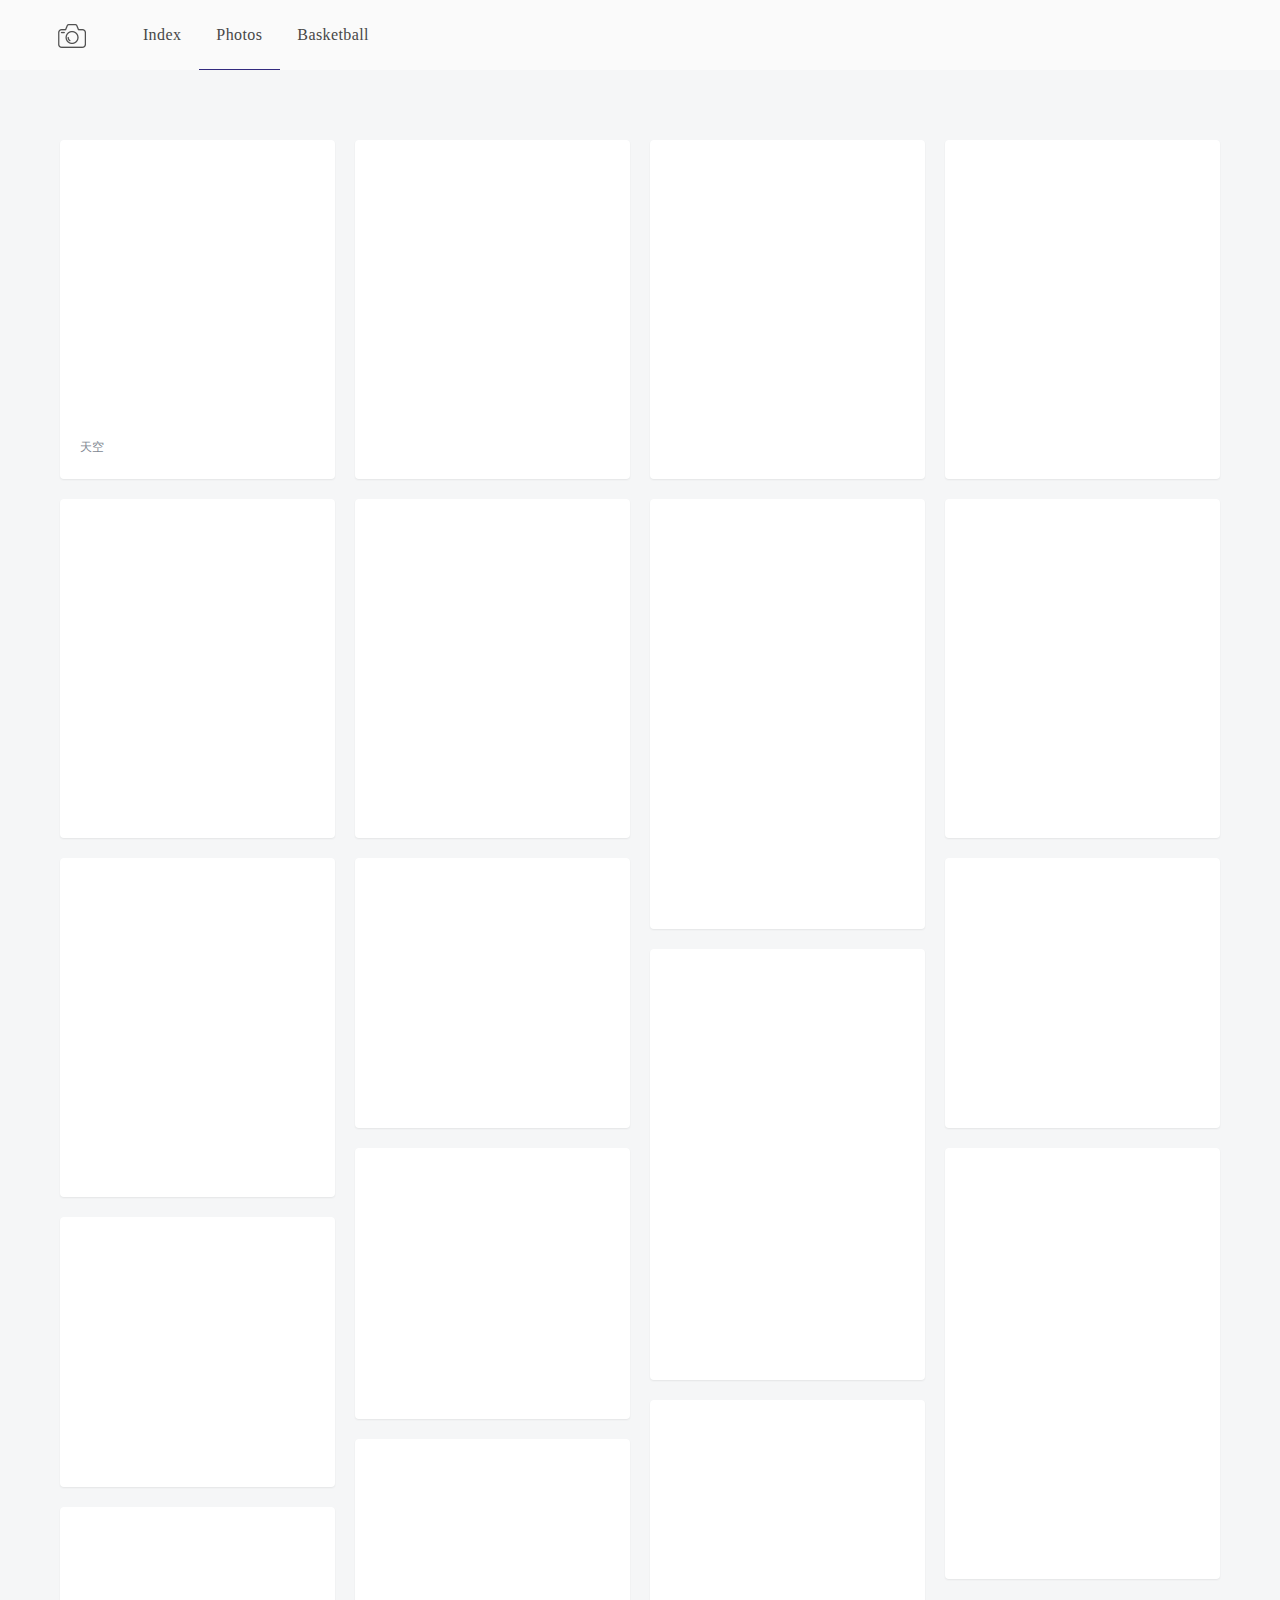
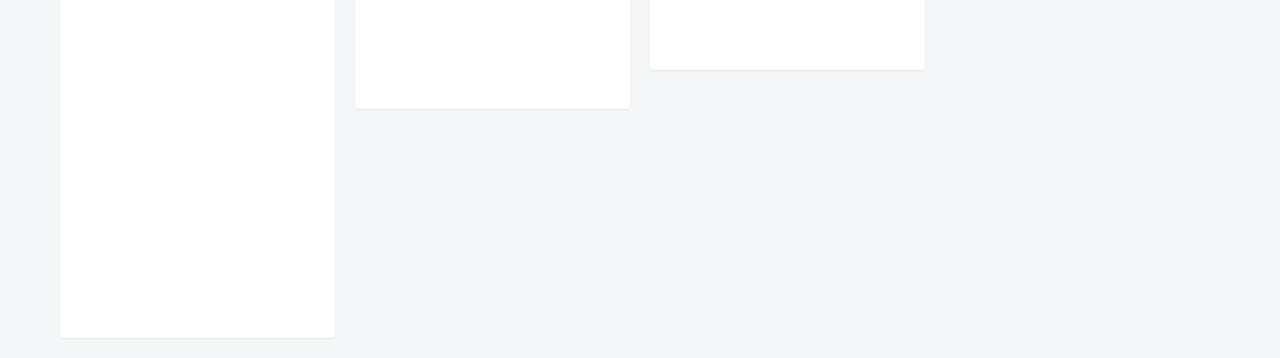
==== page2.html @ 35465ac4 "修改预加载项" ====
<!DOCTYPE html>
<html lang="en">

<head>
    <meta charset="UTF-8">
    <meta name="viewport" content="width=device-width, initial-scale=1.0">
    <meta http-equiv="X-UA-Compatible" content="ie=edge">
    <!-- Bootstrap -->
    <link href="css/bootstrap.min.css" rel="stylesheet">
    <link rel="shortcut icon" type="images/x-icon" href="img/ico/favicon.ico">
    <link rel="stylesheet" href="sass/common.css">
    <title>Photos</title>

    <meta name="viewport" content="width=device-width, initial-scale=1">
    <meta name="keywords" content="free html5, free template, free bootstrap, html5, css3, mobile first, responsive" />

    <!-- Facebook and Twitter integration -->
    <meta property="og:title" content="" />
    <meta property="og:image" content="" />
    <meta property="og:url" content="" />
    <meta property="og:site_name" content="" />
    <meta property="og:description" content="" />
    <meta name="twitter:title" content="" />
    <meta name="twitter:image" content="" />
    <meta name="twitter:url" content="" />
    <meta name="twitter:card" content="" />



    <!-- Animate.css -->
    <link rel="stylesheet" href="css/animate.css">
    <!-- Magnific Popup -->
    <link rel="stylesheet" href="css/magnific-popup.css">
    <!-- Salvattore -->
    <link rel="stylesheet" href="css/salvattore.css">
    <!-- Theme Style -->
    <link rel="stylesheet" href="css/style.css">
    <!-- Modernizr JS -->
    <script src="js/common/modernizr-2.6.2.min.js"></script>
    <!-- FOR IE9 below -->
    <!--[if lt IE 9]>
	<script src="js/respond.min.js"></script>
	<![endif]-->
	<!--页面预加载-->
	<link rel="prerender" href="https://happyleo07.github.io/index.html" />
	<link rel="prerender" href="https://happyleo07.github.io/page2.html" />
	<link rel="prerender" href="https://happyleo07.github.io/page3.html" />
</head>

<body>
    <nav>
        <ul class="nav ">
            <li>
                <a style="margin-right: 20px;">
                    <img src="img/camera.png" alt="" width="32">
                </a>
            </li>
            <li><a href="index.html">Index</a><i></i></li>
            <li class="cur"><a href="#">Photos</a><i></i></li>
            <li><a href="page3.html">Basketball</a><i></i></li>
        </ul>
    </nav>
    <div id="fh5co-main">
        <div class="container">

            <div class="row">
                <div id="fh5co-board" data-columns>
                    <div class="item">
                        <div class="animate-box">
                            <a href="img/camera/1.jpg" class="image-popup fh5co-board-img"><img src="img/camera/small/1.jpg"></a>
                        </div>
                        <div class="fh5co-desc">天空</div>
                    </div>
                    <div class="item">
                        <div class="animate-box">
                            <a href="img/camera/2.jpg" class="image-popup fh5co-board-img"><img src="img/camera/small/2.jpg"></a>
                            <div class="fh5co-desc">life</div>
                        </div>
                    </div>
                    <div class="item">
                        <div class="animate-box">
                            <a href="img/camera/3.jpg" class="image-popup fh5co-board-img"><img src="img/camera/small/3.jpg"></a>
                            <div class="fh5co-desc">life</div>
                        </div>
                    </div>
                    <div class="item">
                        <div class="animate-box">
                            <a href="img/camera/4.jpg" class="image-popup fh5co-board-img"><img src="img/camera/small/4.jpg"></a>
                            <div class="fh5co-desc">life</div>
                        </div>
                    </div>
                    <div class="item">
                        <div class="animate-box">
                            <a href="img/camera/5.jpg" class="image-popup fh5co-board-img"><img src="img/camera/small/5.jpg"></a>
                            <div class="fh5co-desc">life</div>
                        </div>
                    </div>
                    <div class="item">
                        <div class="animate-box">
                            <a href="img/camera/6.jpg" class="image-popup fh5co-board-img"><img src="img/camera/small/6.jpg"></a>
                            <div class="fh5co-desc">life</div>
                        </div>
                    </div>
                    <div class="item">
                        <div class="animate-box">
                            <a href="img/camera/7.jpg" class="image-popup fh5co-board-img"><img src="img/camera/small/7.jpg"></a>
                            <div class="fh5co-desc">life</div>
                        </div>
                    </div>
                    <div class="item">
                        <div class="animate-box">
                            <a href="img/camera/8.jpg" class="image-popup fh5co-board-img"><img src="img/camera/small/8.jpg"></a>
                            <div class="fh5co-desc">life</div>
                        </div>
                    </div>
                    <div class="item">
                        <div class="animate-box">
                            <a href="img/camera/9.jpg" class="image-popup fh5co-board-img"><img src="img/camera/small/9.jpg"></a>
                            <div class="fh5co-desc">life</div>
                        </div>
                    </div>
                    <div class="item">
                        <div class="animate-box">
                            <a href="img/camera/10.jpg" class="image-popup fh5co-board-img"><img src="img/camera/small/10.jpg"></a>
                            <div class="fh5co-desc">life</div>
                        </div>
                    </div>
                    <div class="item">
                        <div class="animate-box">
                            <a href="img/camera/11.jpg" class="image-popup fh5co-board-img"><img src="img/camera/small/11.jpg"></a>
                            <div class="fh5co-desc">life</div>
                        </div>
                    </div>
                    <div class="item">
                        <div class="animate-box">
                            <a href="img/camera/12.jpg" class="image-popup fh5co-board-img"><img src="img/camera/small/12.jpg"></a>
                            <div class="fh5co-desc">life</div>
                        </div>
                    </div>
                    <div class="item">
                        <div class="animate-box">
                            <a href="img/camera/13.jpg" class="image-popup fh5co-board-img"><img src="img/camera/small/13.jpg"></a>
                            <div class="fh5co-desc">life</div>
                        </div>
                    </div>
                    <div class="item">
                        <div class="animate-box">
                            <a href="img/camera/14.jpg" class="image-popup fh5co-board-img"><img src="img/camera/small/14.jpg"></a>
                            <div class="fh5co-desc">life</div>
                        </div>
                    </div>
                    <div class="item">
                        <div class="animate-box">
                            <a href="img/camera/15.jpg" class="image-popup fh5co-board-img"><img src="img/camera/small/15.jpg"></a>
                            <div class="fh5co-desc">life</div>
                        </div>
                    </div>
                    <div class="item">
                        <div class="animate-box">
                            <a href="img/camera/16.jpg" class="image-popup fh5co-board-img"><img src="img/camera/small/16.jpg"></a>
                            <div class="fh5co-desc">life</div>
                        </div>
                    </div>
                    <div class="item">
                        <div class="animate-box">
                            <a href="img/camera/17.jpg" class="image-popup fh5co-board-img"><img src="img/camera/small/17.jpg"></a>
                            <div class="fh5co-desc">life</div>
                        </div>
                    </div>
                    <div class="item">
                        <div class="animate-box">
                            <a href="img/camera/18.jpg" class="image-popup fh5co-board-img"><img src="img/camera/small/18.jpg"></a>
                            <div class="fh5co-desc">life</div>
                        </div>
                    </div>
                </div>
            </div>
        </div>
    </div>


    <!-- jQuery -->
    <script src="js/common/jquery-2.0.3.min.js"></script>
    <!-- jQuery Easing -->
    <script src="js/common/jquery.easing.1.3.js"></script>
    <!-- Bootstrap -->
    <script src="js/common/bootstrap.min.js"></script>
    <!-- Waypoints -->
    <script src="js/common/jquery.waypoints.min.js"></script>
    <!-- Magnific Popup -->
    <script src="js/common/jquery.magnific-popup.min.js"></script>
    <!-- Salvattore -->
    <script src="js/common/salvattore.min.js"></script>
    <!-- Main JS -->
    <script src="js/common/main.js"></script>

    <!-- <footer>
        <p>This is why we play!</p>
    </footer> -->
</body>

</html>
---- sass/common.css ----
@charset "UTF-8";
/* CSS Document */
/*公共部分 */
body,
div,
dl,
dt,
dd,
ul,
ol,
li,
pre,
form,
fieldset,
input,
blockquote,
th,
td {
  margin: 0;
  padding: 0;
}

/*   之前我采用*{margin:0; padding:0;},但是相对这里的写法，还是建议这里的写法，因为*代表所有的标签，每次读取这段代码的时候都要解析*号，所耗费的时间更长，虽然这里写的代码多一些，但是加载的速度比*要快。  */
table {
  border-collapse: collapse;
  border-spacing: 0;
}

fieldset,
img {
  border: 0;
}

address,
caption,
cite,
code,
dfn,
em,
strong,
th,
var {
  font-style: normal;
  font-weight: normal;
}

ol,
ul {
  list-style: none;
}

caption,
th {
  text-align: left;
}

abbr,
acronym {
  border: 0;
}

html {
  width: 100%;
}

* {
  padding: 0px;
  margin: 0px;
  font-family: "微软雅黑";
  font-size: 12px;
}

a {
  text-decoration: none;
  color: #000;
}

a:link {
  text-decoration: none;
}

a:hover {
  text-decoration: none;
}

a:focus {
  outline: none;
}

span {
  color: #000;
}

body {
  background-color: #f5f5f5;
  font-family: "微软雅黑";
}

ul,
li {
  list-style-type: none;
  margin: 0;
}

input {
  border: 0;
  margin: 0;
}

input:focus {
  outline: none;
}

div {
  display: block;
}

/*html5*/
article,
aside,
dialog,
footer,
header,
section,
footer,
nav,
figure,
menu {
  display: block;
}

.clear {
  clear: both;
}

/* 导航 */
nav {
  background-color: #fafafa;
}

nav ul {
  margin: 0 3%;
  overflow: hidden;
}

nav ul li {
  float: left;
  height: 70px;
  line-height: 70px;
  position: relative;
  cursor: pointer;
}

.nav > li > a:hover {
  text-decoration: none;
  background-color: transparent !important;
}

.nav > li > a {
  display: block;
  padding: 0 18px;
  color: #474747;
  font-size: 16px;
  letter-spacing: .025em;
  white-space: nowrap;
  height: 70px;
  box-sizing: border-box;
  -webkit-box-sizing: border-box;
  -moz-box-sizing: border-box;
  padding: 0 17.5px !important;
  font-family: "Tahoma";
}
@font-face {
  .nav > li > a {
    font-family: '方正品尚黑';
    src: url(".../方正品尚黑.ttf");
    /* IE9 Compat Modes */
    src: url("../方正品尚黑.ttf") format("truetype");
  }
}
.nav > li > i {
  display: block;
  margin: -1px auto 0;
  width: 0;
  height: 1px;
  background-color: #322a7e;
  transition: all ease-out .2s;
  -ms-transition: all ease-out .2s;
  -moz-transition: all ease-out .2s;
  -webkit-transition: all ease-out .2s;
  -o-transition: all ease-out .2s;
}

.nav > li:hover i,
.nav > li.cur i {
  width: 100%;
}

/* 底部 */
footer {
  width: 100%;
  margin: 10px auto 0 auto;
  text-align: center;
}

footer img {
  display: block;
  margin: 0 auto;
}

/*# sourceMappingURL=common.css.map */
---- css/salvattore.css ----
/*
   Spezific styling for salvattore
   Feel free to edit it as you like
   More info at http://salvattore.com
 */

/* Base styles */
.column { float: left; }

@media screen and (max-width: 480px) {
.column { float: none; position: relative; clear: both; }
}
.size-1of4 { width: 25%; }
.size-1of3 { width: 33.333%; }
.size-1of2 { width: 50%; }
#fh5co-board[data-columns]::before { content: '4 .column.size-1of4'; }

/* Configurate salvattore with media queries */
@media screen and (max-width: 450px) {
#fh5co-board[data-columns]::before { content: '1 .column'; }
}

@media screen and (min-width: 451px) and (max-width: 700px) {
#fh5co-board[data-columns]::before { content: '2 .column.size-1of2'; }
}

@media screen and (min-width: 701px) and (max-width: 850px) {
#fh5co-board[data-columns]::before { content: '3 .column.size-1of3'; }
}

@media screen and (min-width: 851px) {
#fh5co-board[data-columns]::before { content: '4 .column.size-1of4'; }
}
---- css/style.css ----
@charset "UTF-8";
@font-face { font-family: 'icomoon'; src: url("../fonts/icomoon/icomoon.eot?srf3rx"); src: url("../fonts/icomoon/icomoon.eot?srf3rx#iefix") format("embedded-opentype"), url("../fonts/icomoon/icomoon.ttf?srf3rx") format("truetype"), url("../fonts/icomoon/icomoon.woff?srf3rx") format("woff"), url("../fonts/icomoon/icomoon.svg?srf3rx#icomoon") format("svg"); font-weight: normal; font-style: normal; }
/*!
 * Bootstrap v3.3.5 (http://getbootstrap.com)
 * Copyright 2011-2015 Twitter, Inc.
 * Licensed under MIT (https://github.com/twbs/bootstrap/blob/master/LICENSE)
 */
/*! normalize.css v3.0.3 | MIT License | github.com/necolas/normalize.css */
html { font-family: sans-serif; -ms-text-size-adjust: 100%; -webkit-text-size-adjust: 100%; }
body { margin: 0; }
article, aside, details, figcaption, figure, footer, header, hgroup, main, menu, nav, section, summary { display: block; }
audio, canvas, progress, video { display: inline-block; vertical-align: baseline; }
audio:not([controls]) { display: none; height: 0; }
[hidden], template { display: none; }
a { background-color: transparent; }
a:active, a:hover { outline: 0; }
abbr[title] { border-bottom: 1px dotted; }
b, strong { font-weight: bold; }
dfn { font-style: italic; }
h1 { font-size: 2em; margin: 0.67em 0; }
mark { background: #ff0; color: #000; }
small { font-size: 80%; }
sub, sup { font-size: 75%; line-height: 0; position: relative; vertical-align: baseline; }
sup { top: -0.5em; }
sub { bottom: -0.25em; }
img { border: 0; }
svg:not(:root) { overflow: hidden; }
figure { margin: 1em 40px; }
hr { box-sizing: content-box; height: 0; }
pre { overflow: auto; }
code, kbd, pre, samp { font-family: monospace, monospace; font-size: 1em; }
button, input, optgroup, select, textarea { color: inherit; font: inherit; margin: 0; }
button { overflow: visible; }
button, select { text-transform: none; }
button, html input[type="button"], input[type="reset"], input[type="submit"] { -webkit-appearance: button; cursor: pointer; }
button[disabled], html input[disabled] { cursor: default; }
 button::-moz-focus-inner, input::-moz-focus-inner {
 border: 0;
 padding: 0;
}
input { line-height: normal; }
input[type="checkbox"], input[type="radio"] { box-sizing: border-box; padding: 0; }
 input[type="number"]::-webkit-inner-spin-button, input[type="number"]::-webkit-outer-spin-button {
 height: auto;
}
input[type="search"] { -webkit-appearance: textfield; box-sizing: content-box; }
 input[type="search"]::-webkit-search-cancel-button, input[type="search"]::-webkit-search-decoration {
 -webkit-appearance: none;
}
fieldset { border: 1px solid #c0c0c0; margin: 0 2px; padding: 0.35em 0.625em 0.75em; }
legend { border: 0; padding: 0; }
textarea { overflow: auto; }
optgroup { font-weight: bold; }
table { border-collapse: collapse; border-spacing: 0; }
td, th { padding: 0; }
.copyrights { text-indent: -9999px; height: 0; line-height: 0; font-size: 0; overflow: hidden; }

/*! Source: https://github.com/h5bp/html5-boilerplate/blob/master/src/css/main.css */
@media print {
*,  *:before,  *:after { background: transparent !important; color: #000 !important; box-shadow: none !important; text-shadow: none !important; }
a,  a:visited { text-decoration: underline; }
a[href]:after { content: " (" attr(href) ")"; }
abbr[title]:after { content: " (" attr(title) ")"; }
a[href^="#"]:after,  a[href^="javascript:"]:after { content: ""; }
pre,  blockquote { border: 1px solid #999; page-break-inside: avoid; }
thead { display: table-header-group; }
tr,  img { page-break-inside: avoid; }
img { max-width: 100% !important; }
p,  h2,  h3 { orphans: 3; widows: 3; }
h2,  h3 { page-break-after: avoid; }
.navbar { display: none; }
.btn > .caret,  .dropup > .btn > .caret { border-top-color: #000 !important; }
.label { border: 1px solid #000; }
.table { border-collapse: collapse !important; }
.table td,  .table th { background-color: #fff !important; }
.table-bordered th,  .table-bordered td { border: 1px solid #ddd !important; }
}
@font-face { font-family: 'Glyphicons Halflings'; src: url("../fonts/bootstrap/glyphicons-halflings-regular.eot"); src: url("../fonts/bootstrap/glyphicons-halflings-regular.eot?#iefix") format("embedded-opentype"), url("../fonts/bootstrap/glyphicons-halflings-regular.woff2") format("woff2"), url("../fonts/bootstrap/glyphicons-halflings-regular.woff") format("woff"), url("../fonts/bootstrap/glyphicons-halflings-regular.ttf") format("truetype"), url("../fonts/bootstrap/glyphicons-halflings-regular.svg#glyphicons_halflingsregular") format("svg"); }
.glyphicon { position: relative; top: 1px; display: inline-block; font-family: 'Glyphicons Halflings'; font-style: normal; font-weight: normal; line-height: 1; -webkit-font-smoothing: antialiased; -moz-osx-font-smoothing: grayscale; }
.glyphicon-asterisk:before { content: "\2a"; }
.glyphicon-plus:before { content: "\2b"; }
.glyphicon-euro:before, .glyphicon-eur:before { content: "\20ac"; }
.glyphicon-minus:before { content: "\2212"; }
.glyphicon-cloud:before { content: "\2601"; }
.glyphicon-envelope:before { content: "\2709"; }
.glyphicon-pencil:before { content: "\270f"; }
.glyphicon-glass:before { content: "\e001"; }
.glyphicon-music:before { content: "\e002"; }
.glyphicon-search:before { content: "\e003"; }
.glyphicon-heart:before { content: "\e005"; }
.glyphicon-star:before { content: "\e006"; }
.glyphicon-star-empty:before { content: "\e007"; }
.glyphicon-user:before { content: "\e008"; }
.glyphicon-film:before { content: "\e009"; }
.glyphicon-th-large:before { content: "\e010"; }
.glyphicon-th:before { content: "\e011"; }
.glyphicon-th-list:before { content: "\e012"; }
.glyphicon-ok:before { content: "\e013"; }
.glyphicon-remove:before { content: "\e014"; }
.glyphicon-zoom-in:before { content: "\e015"; }
.glyphicon-zoom-out:before { content: "\e016"; }
.glyphicon-off:before { content: "\e017"; }
.glyphicon-signal:before { content: "\e018"; }
.glyphicon-cog:before { content: "\e019"; }
.glyphicon-trash:before { content: "\e020"; }
.glyphicon-home:before { content: "\e021"; }
.glyphicon-file:before { content: "\e022"; }
.glyphicon-time:before { content: "\e023"; }
.glyphicon-road:before { content: "\e024"; }
.glyphicon-download-alt:before { content: "\e025"; }
.glyphicon-download:before { content: "\e026"; }
.glyphicon-upload:before { content: "\e027"; }
.glyphicon-inbox:before { content: "\e028"; }
.glyphicon-play-circle:before { content: "\e029"; }
.glyphicon-repeat:before { content: "\e030"; }
.glyphicon-refresh:before { content: "\e031"; }
.glyphicon-list-alt:before { content: "\e032"; }
.glyphicon-lock:before { content: "\e033"; }
.glyphicon-flag:before { content: "\e034"; }
.glyphicon-headphones:before { content: "\e035"; }
.glyphicon-volume-off:before { content: "\e036"; }
.glyphicon-volume-down:before { content: "\e037"; }
.glyphicon-volume-up:before { content: "\e038"; }
.glyphicon-qrcode:before { content: "\e039"; }
.glyphicon-barcode:before { content: "\e040"; }
.glyphicon-tag:before { content: "\e041"; }
.glyphicon-tags:before { content: "\e042"; }
.glyphicon-book:before { content: "\e043"; }
.glyphicon-bookmark:before { content: "\e044"; }
.glyphicon-print:before { content: "\e045"; }
.glyphicon-camera:before { content: "\e046"; }
.glyphicon-font:before { content: "\e047"; }
.glyphicon-bold:before { content: "\e048"; }
.glyphicon-italic:before { content: "\e049"; }
.glyphicon-text-height:before { content: "\e050"; }
.glyphicon-text-width:before { content: "\e051"; }
.glyphicon-align-left:before { content: "\e052"; }
.glyphicon-align-center:before { content: "\e053"; }
.glyphicon-align-right:before { content: "\e054"; }
.glyphicon-align-justify:before { content: "\e055"; }
.glyphicon-list:before { content: "\e056"; }
.glyphicon-indent-left:before { content: "\e057"; }
.glyphicon-indent-right:before { content: "\e058"; }
.glyphicon-facetime-video:before { content: "\e059"; }
.glyphicon-picture:before { content: "\e060"; }
.glyphicon-map-marker:before { content: "\e062"; }
.glyphicon-adjust:before { content: "\e063"; }
.glyphicon-tint:before { content: "\e064"; }
.glyphicon-edit:before { content: "\e065"; }
.glyphicon-share:before { content: "\e066"; }
.glyphicon-check:before { content: "\e067"; }
.glyphicon-move:before { content: "\e068"; }
.glyphicon-step-backward:before { content: "\e069"; }
.glyphicon-fast-backward:before { content: "\e070"; }
.glyphicon-backward:before { content: "\e071"; }
.glyphicon-play:before { content: "\e072"; }
.glyphicon-pause:before { content: "\e073"; }
.glyphicon-stop:before { content: "\e074"; }
.glyphicon-forward:before { content: "\e075"; }
.glyphicon-fast-forward:before { content: "\e076"; }
.glyphicon-step-forward:before { content: "\e077"; }
.glyphicon-eject:before { content: "\e078"; }
.glyphicon-chevron-left:before { content: "\e079"; }
.glyphicon-chevron-right:before { content: "\e080"; }
.glyphicon-plus-sign:before { content: "\e081"; }
.glyphicon-minus-sign:before { content: "\e082"; }
.glyphicon-remove-sign:before { content: "\e083"; }
.glyphicon-ok-sign:before { content: "\e084"; }
.glyphicon-question-sign:before { content: "\e085"; }
.glyphicon-info-sign:before { content: "\e086"; }
.glyphicon-screenshot:before { content: "\e087"; }
.glyphicon-remove-circle:before { content: "\e088"; }
.glyphicon-ok-circle:before { content: "\e089"; }
.glyphicon-ban-circle:before { content: "\e090"; }
.glyphicon-arrow-left:before { content: "\e091"; }
.glyphicon-arrow-right:before { content: "\e092"; }
.glyphicon-arrow-up:before { content: "\e093"; }
.glyphicon-arrow-down:before { content: "\e094"; }
.glyphicon-share-alt:before { content: "\e095"; }
.glyphicon-resize-full:before { content: "\e096"; }
.glyphicon-resize-small:before { content: "\e097"; }
.glyphicon-exclamation-sign:before { content: "\e101"; }
.glyphicon-gift:before { content: "\e102"; }
.glyphicon-leaf:before { content: "\e103"; }
.glyphicon-fire:before { content: "\e104"; }
.glyphicon-eye-open:before { content: "\e105"; }
.glyphicon-eye-close:before { content: "\e106"; }
.glyphicon-warning-sign:before { content: "\e107"; }
.glyphicon-plane:before { content: "\e108"; }
.glyphicon-calendar:before { content: "\e109"; }
.glyphicon-random:before { content: "\e110"; }
.glyphicon-comment:before { content: "\e111"; }
.glyphicon-magnet:before { content: "\e112"; }
.glyphicon-chevron-up:before { content: "\e113"; }
.glyphicon-chevron-down:before { content: "\e114"; }
.glyphicon-retweet:before { content: "\e115"; }
.glyphicon-shopping-cart:before { content: "\e116"; }
.glyphicon-folder-close:before { content: "\e117"; }
.glyphicon-folder-open:before { content: "\e118"; }
.glyphicon-resize-vertical:before { content: "\e119"; }
.glyphicon-resize-horizontal:before { content: "\e120"; }
.glyphicon-hdd:before { content: "\e121"; }
.glyphicon-bullhorn:before { content: "\e122"; }
.glyphicon-bell:before { content: "\e123"; }
.glyphicon-certificate:before { content: "\e124"; }
.glyphicon-thumbs-up:before { content: "\e125"; }
.glyphicon-thumbs-down:before { content: "\e126"; }
.glyphicon-hand-right:before { content: "\e127"; }
.glyphicon-hand-left:before { content: "\e128"; }
.glyphicon-hand-up:before { content: "\e129"; }
.glyphicon-hand-down:before { content: "\e130"; }
.glyphicon-circle-arrow-right:before { content: "\e131"; }
.glyphicon-circle-arrow-left:before { content: "\e132"; }
.glyphicon-circle-arrow-up:before { content: "\e133"; }
.glyphicon-circle-arrow-down:before { content: "\e134"; }
.glyphicon-globe:before { content: "\e135"; }
.glyphicon-wrench:before { content: "\e136"; }
.glyphicon-tasks:before { content: "\e137"; }
.glyphicon-filter:before { content: "\e138"; }
.glyphicon-briefcase:before { content: "\e139"; }
.glyphicon-fullscreen:before { content: "\e140"; }
.glyphicon-dashboard:before { content: "\e141"; }
.glyphicon-paperclip:before { content: "\e142"; }
.glyphicon-heart-empty:before { content: "\e143"; }
.glyphicon-link:before { content: "\e144"; }
.glyphicon-phone:before { content: "\e145"; }
.glyphicon-pushpin:before { content: "\e146"; }
.glyphicon-usd:before { content: "\e148"; }
.glyphicon-gbp:before { content: "\e149"; }
.glyphicon-sort:before { content: "\e150"; }
.glyphicon-sort-by-alphabet:before { content: "\e151"; }
.glyphicon-sort-by-alphabet-alt:before { content: "\e152"; }
.glyphicon-sort-by-order:before { content: "\e153"; }
.glyphicon-sort-by-order-alt:before { content: "\e154"; }
.glyphicon-sort-by-attributes:before { content: "\e155"; }
.glyphicon-sort-by-attributes-alt:before { content: "\e156"; }
.glyphicon-unchecked:before { content: "\e157"; }
.glyphicon-expand:before { content: "\e158"; }
.glyphicon-collapse-down:before { content: "\e159"; }
.glyphicon-collapse-up:before { content: "\e160"; }
.glyphicon-log-in:before { content: "\e161"; }
.glyphicon-flash:before { content: "\e162"; }
.glyphicon-log-out:before { content: "\e163"; }
.glyphicon-new-window:before { content: "\e164"; }
.glyphicon-record:before { content: "\e165"; }
.glyphicon-save:before { content: "\e166"; }
.glyphicon-open:before { content: "\e167"; }
.glyphicon-saved:before { content: "\e168"; }
.glyphicon-import:before { content: "\e169"; }
.glyphicon-export:before { content: "\e170"; }
.glyphicon-send:before { content: "\e171"; }
.glyphicon-floppy-disk:before { content: "\e172"; }
.glyphicon-floppy-saved:before { content: "\e173"; }
.glyphicon-floppy-remove:before { content: "\e174"; }
.glyphicon-floppy-save:before { content: "\e175"; }
.glyphicon-floppy-open:before { content: "\e176"; }
.glyphicon-credit-card:before { content: "\e177"; }
.glyphicon-transfer:before { content: "\e178"; }
.glyphicon-cutlery:before { content: "\e179"; }
.glyphicon-header:before { content: "\e180"; }
.glyphicon-compressed:before { content: "\e181"; }
.glyphicon-earphone:before { content: "\e182"; }
.glyphicon-phone-alt:before { content: "\e183"; }
.glyphicon-tower:before { content: "\e184"; }
.glyphicon-stats:before { content: "\e185"; }
.glyphicon-sd-video:before { content: "\e186"; }
.glyphicon-hd-video:before { content: "\e187"; }
.glyphicon-subtitles:before { content: "\e188"; }
.glyphicon-sound-stereo:before { content: "\e189"; }
.glyphicon-sound-dolby:before { content: "\e190"; }
.glyphicon-sound-5-1:before { content: "\e191"; }
.glyphicon-sound-6-1:before { content: "\e192"; }
.glyphicon-sound-7-1:before { content: "\e193"; }
.glyphicon-copyright-mark:before { content: "\e194"; }
.glyphicon-registration-mark:before { content: "\e195"; }
.glyphicon-cloud-download:before { content: "\e197"; }
.glyphicon-cloud-upload:before { content: "\e198"; }
.glyphicon-tree-conifer:before { content: "\e199"; }
.glyphicon-tree-deciduous:before { content: "\e200"; }
.glyphicon-cd:before { content: "\e201"; }
.glyphicon-save-file:before { content: "\e202"; }
.glyphicon-open-file:before { content: "\e203"; }
.glyphicon-level-up:before { content: "\e204"; }
.glyphicon-copy:before { content: "\e205"; }
.glyphicon-paste:before { content: "\e206"; }
.glyphicon-alert:before { content: "\e209"; }
.glyphicon-equalizer:before { content: "\e210"; }
.glyphicon-king:before { content: "\e211"; }
.glyphicon-queen:before { content: "\e212"; }
.glyphicon-pawn:before { content: "\e213"; }
.glyphicon-bishop:before { content: "\e214"; }
.glyphicon-knight:before { content: "\e215"; }
.glyphicon-baby-formula:before { content: "\e216"; }
.glyphicon-tent:before { content: "\26fa"; }
.glyphicon-blackboard:before { content: "\e218"; }
.glyphicon-bed:before { content: "\e219"; }
.glyphicon-apple:before { content: "\f8ff"; }
.glyphicon-erase:before { content: "\e221"; }
.glyphicon-hourglass:before { content: "\231b"; }
.glyphicon-lamp:before { content: "\e223"; }
.glyphicon-duplicate:before { content: "\e224"; }
.glyphicon-piggy-bank:before { content: "\e225"; }
.glyphicon-scissors:before { content: "\e226"; }
.glyphicon-bitcoin:before { content: "\e227"; }
.glyphicon-btc:before { content: "\e227"; }
.glyphicon-xbt:before { content: "\e227"; }
.glyphicon-yen:before { content: "\00a5"; }
.glyphicon-jpy:before { content: "\00a5"; }
.glyphicon-ruble:before { content: "\20bd"; }
.glyphicon-rub:before { content: "\20bd"; }
.glyphicon-scale:before { content: "\e230"; }
.glyphicon-ice-lolly:before { content: "\e231"; }
.glyphicon-ice-lolly-tasted:before { content: "\e232"; }
.glyphicon-education:before { content: "\e233"; }
.glyphicon-option-horizontal:before { content: "\e234"; }
.glyphicon-option-vertical:before { content: "\e235"; }
.glyphicon-menu-hamburger:before { content: "\e236"; }
.glyphicon-modal-window:before { content: "\e237"; }
.glyphicon-oil:before { content: "\e238"; }
.glyphicon-grain:before { content: "\e239"; }
.glyphicon-sunglasses:before { content: "\e240"; }
.glyphicon-text-size:before { content: "\e241"; }
.glyphicon-text-color:before { content: "\e242"; }
.glyphicon-text-background:before { content: "\e243"; }
.glyphicon-object-align-top:before { content: "\e244"; }
.glyphicon-object-align-bottom:before { content: "\e245"; }
.glyphicon-object-align-horizontal:before { content: "\e246"; }
.glyphicon-object-align-left:before { content: "\e247"; }
.glyphicon-object-align-vertical:before { content: "\e248"; }
.glyphicon-object-align-right:before { content: "\e249"; }
.glyphicon-triangle-right:before { content: "\e250"; }
.glyphicon-triangle-left:before { content: "\e251"; }
.glyphicon-triangle-bottom:before { content: "\e252"; }
.glyphicon-triangle-top:before { content: "\e253"; }
.glyphicon-console:before { content: "\e254"; }
.glyphicon-superscript:before { content: "\e255"; }
.glyphicon-subscript:before { content: "\e256"; }
.glyphicon-menu-left:before { content: "\e257"; }
.glyphicon-menu-right:before { content: "\e258"; }
.glyphicon-menu-down:before { content: "\e259"; }
.glyphicon-menu-up:before { content: "\e260"; }
* { -webkit-box-sizing: border-box; -moz-box-sizing: border-box; box-sizing: border-box; }
*:before, *:after { -webkit-box-sizing: border-box; -moz-box-sizing: border-box; box-sizing: border-box; }
html { font-size: 10px; -webkit-tap-highlight-color: transparent; }
body { font-family: "Helvetica Neue", Helvetica, Arial, sans-serif; font-size: 14px; line-height: 1.42857; color: #333333; background-color: #fff; }
input, button, select, textarea { font-family: inherit; font-size: inherit; line-height: inherit; }
a { color: #EF5353; text-decoration: none; }
a:hover, a:focus { color: #e11515; text-decoration: underline; }
a:focus { outline: thin dotted; outline: 5px auto -webkit-focus-ring-color; outline-offset: -2px; }
figure { margin: 0; }
img { vertical-align: middle; }
.img-responsive { display: block; max-width: 100%; height: auto; }
.img-rounded { border-radius: 6px; }
.img-thumbnail { padding: 4px; line-height: 1.42857; background-color: #fff; border: 1px solid #ddd; border-radius: 4px; -webkit-transition: all 0.2s ease-in-out; -o-transition: all 0.2s ease-in-out; transition: all 0.2s ease-in-out; display: inline-block; max-width: 100%; height: auto; }
.img-circle { border-radius: 50%; }
hr { margin-top: 20px; margin-bottom: 20px; border: 0; border-top: 1px solid #eeeeee; }
.sr-only { position: absolute; width: 1px; height: 1px; margin: -1px; padding: 0; overflow: hidden; clip: rect(0, 0, 0, 0); border: 0; }
.sr-only-focusable:active, .sr-only-focusable:focus { position: static; width: auto; height: auto; margin: 0; overflow: visible; clip: auto; }
[role="button"] { cursor: pointer; }
h1, h2, h3, h4, h5, h6, .h1, .h2, .h3, .h4, .h5, .h6 { font-family: inherit; font-weight: 500; line-height: 1.1; color: inherit; }
h1 small, h1 .small, h2 small, h2 .small, h3 small, h3 .small, h4 small, h4 .small, h5 small, h5 .small, h6 small, h6 .small, .h1 small, .h1 .small, .h2 small, .h2 .small, .h3 small, .h3 .small, .h4 small, .h4 .small, .h5 small, .h5 .small, .h6 small, .h6 .small { font-weight: normal; line-height: 1; color: #777777; }
h1, .h1, h2, .h2, h3, .h3 { margin-top: 20px; margin-bottom: 10px; }
h1 small, h1 .small, .h1 small, .h1 .small, h2 small, h2 .small, .h2 small, .h2 .small, h3 small, h3 .small, .h3 small, .h3 .small { font-size: 65%; }
h4, .h4, h5, .h5, h6, .h6 { margin-top: 10px; margin-bottom: 10px; }
h4 small, h4 .small, .h4 small, .h4 .small, h5 small, h5 .small, .h5 small, .h5 .small, h6 small, h6 .small, .h6 small, .h6 .small { font-size: 75%; }
h1, .h1 { font-size: 36px; }
h2, .h2 { font-size: 30px; }
h3, .h3 { font-size: 24px; }
h4, .h4 { font-size: 18px; }
h5, .h5 { font-size: 14px; }
h6, .h6 { font-size: 12px; }
p { margin: 0 0 10px; }
.lead { margin-bottom: 20px; font-size: 16px; font-weight: 300; line-height: 1.4; }

@media (min-width: 768px) {
.lead { font-size: 21px; }
}
small, .small { font-size: 85%; }
mark, .mark { background-color: #fcf8e3; padding: .2em; }
.text-left { text-align: left; }
.text-right { text-align: right; }
.text-center { text-align: center; }
.text-justify { text-align: justify; }
.text-nowrap { white-space: nowrap; }
.text-lowercase { text-transform: lowercase; }
.text-uppercase, .initialism { text-transform: uppercase; }
.text-capitalize { text-transform: capitalize; }
.text-muted { color: #777777; }
.text-primary { color: #EF5353; }
a.text-primary:hover, a.text-primary:focus { color: #eb2424; }
.text-success { color: #3c763d; }
a.text-success:hover, a.text-success:focus { color: #2b542c; }
.text-info { color: #31708f; }
a.text-info:hover, a.text-info:focus { color: #245269; }
.text-warning { color: #8a6d3b; }
a.text-warning:hover, a.text-warning:focus { color: #66512c; }
.text-danger { color: #a94442; }
a.text-danger:hover, a.text-danger:focus { color: #843534; }
.bg-primary { color: #fff; }
.bg-primary { background-color: #EF5353; }
a.bg-primary:hover, a.bg-primary:focus { background-color: #eb2424; }
.bg-success { background-color: #dff0d8; }
a.bg-success:hover, a.bg-success:focus { background-color: #c1e2b3; }
.bg-info { background-color: #d9edf7; }
a.bg-info:hover, a.bg-info:focus { background-color: #afd9ee; }
.bg-warning { background-color: #fcf8e3; }
a.bg-warning:hover, a.bg-warning:focus { background-color: #f7ecb5; }
.bg-danger { background-color: #f2dede; }
a.bg-danger:hover, a.bg-danger:focus { background-color: #e4b9b9; }
.page-header { padding-bottom: 9px; margin: 40px 0 20px; border-bottom: 1px solid #eeeeee; }
ul, ol { margin-top: 0; margin-bottom: 10px; }
ul ul, ul ol, ol ul, ol ol { margin-bottom: 0; }
.list-unstyled { padding-left: 0; list-style: none; }
.list-inline { padding-left: 0; list-style: none; margin-left: -5px; }
.list-inline > li { display: inline-block; padding-left: 5px; padding-right: 5px; }
dl { margin-top: 0; margin-bottom: 20px; }
dt, dd { line-height: 1.42857; }
dt { font-weight: bold; }
dd { margin-left: 0; }
.dl-horizontal dd:before, .dl-horizontal dd:after { content: " "; display: table; }
.dl-horizontal dd:after { clear: both; }

@media (min-width: 768px) {
.dl-horizontal dt { float: left; width: 160px; clear: left; text-align: right; overflow: hidden; text-overflow: ellipsis; white-space: nowrap; }
.dl-horizontal dd { margin-left: 180px; }
}
abbr[title], abbr[data-original-title] { cursor: help; border-bottom: 1px dotted #777777; }
.initialism { font-size: 90%; }
blockquote { padding: 10px 20px; margin: 0 0 20px; font-size: 17.5px; border-left: 5px solid #eeeeee; }
blockquote p:last-child, blockquote ul:last-child, blockquote ol:last-child { margin-bottom: 0; }
blockquote footer, blockquote small, blockquote .small { display: block; font-size: 80%; line-height: 1.42857; color: #777777; }
blockquote footer:before, blockquote small:before, blockquote .small:before { content: '\2014 \00A0'; }
.blockquote-reverse, blockquote.pull-right { padding-right: 15px; padding-left: 0; border-right: 5px solid #eeeeee; border-left: 0; text-align: right; }
.blockquote-reverse footer:before, .blockquote-reverse small:before, .blockquote-reverse .small:before, blockquote.pull-right footer:before, blockquote.pull-right small:before, blockquote.pull-right .small:before { content: ''; }
.blockquote-reverse footer:after, .blockquote-reverse small:after, .blockquote-reverse .small:after, blockquote.pull-right footer:after, blockquote.pull-right small:after, blockquote.pull-right .small:after { content: '\00A0 \2014'; }
address { margin-bottom: 20px; font-style: normal; line-height: 1.42857; }
code, kbd, pre, samp { font-family: Menlo, Monaco, Consolas, "Courier New", monospace; }
code { padding: 2px 4px; font-size: 90%; color: #c7254e; background-color: #f9f2f4; border-radius: 4px; }
kbd { padding: 2px 4px; font-size: 90%; color: #fff; background-color: #333; border-radius: 3px; box-shadow: inset 0 -1px 0 rgba(0, 0, 0, 0.25); }
kbd kbd { padding: 0; font-size: 100%; font-weight: bold; box-shadow: none; }
pre { display: block; padding: 9.5px; margin: 0 0 10px; font-size: 13px; line-height: 1.42857; word-break: break-all; word-wrap: break-word; color: #333333; background-color: #f5f5f5; border: 1px solid #ccc; border-radius: 4px; }
pre code { padding: 0; font-size: inherit; color: inherit; white-space: pre-wrap; background-color: transparent; border-radius: 0; }
.pre-scrollable { max-height: 340px; overflow-y: scroll; }
.container { margin-right: auto; margin-left: auto; padding-left: 20px; padding-right: 20px; }
.container:before, .container:after { content: " "; display: table; }
.container:after { clear: both; }

@media (min-width: 768px) {
.container { width: 760px; }
}

@media (min-width: 992px) {
.container { width: 980px; }
}

@media (min-width: 1200px) {
.container { width: 1180px; }
}
.container-fluid { margin-right: auto; margin-left: auto; padding-left: 20px; padding-right: 20px; }
.container-fluid:before, .container-fluid:after { content: " "; display: table; }
.container-fluid:after { clear: both; }
.row { margin-left: -20px; margin-right: -20px; }
.row:before, .row:after { content: " "; display: table; }
.row:after { clear: both; }
.col-xs-1, .col-sm-1, .col-md-1, .col-lg-1, .col-xs-2, .col-sm-2, .col-md-2, .col-lg-2, .col-xs-3, .col-sm-3, .col-md-3, .col-lg-3, .col-xs-4, .col-sm-4, .col-md-4, .col-lg-4, .col-xs-5, .col-sm-5, .col-md-5, .col-lg-5, .col-xs-6, .col-sm-6, .col-md-6, .col-lg-6, .col-xs-7, .col-sm-7, .col-md-7, .col-lg-7, .col-xs-8, .col-sm-8, .col-md-8, .col-lg-8, .col-xs-9, .col-sm-9, .col-md-9, .col-lg-9, .col-xs-10, .col-sm-10, .col-md-10, .col-lg-10, .col-xs-11, .col-sm-11, .col-md-11, .col-lg-11, .col-xs-12, .col-sm-12, .col-md-12, .col-lg-12 { position: relative; min-height: 1px; padding-left: 20px; padding-right: 20px; }
.col-xs-1, .col-xs-2, .col-xs-3, .col-xs-4, .col-xs-5, .col-xs-6, .col-xs-7, .col-xs-8, .col-xs-9, .col-xs-10, .col-xs-11, .col-xs-12 { float: left; }
.col-xs-1 { width: 8.33333%; }
.col-xs-2 { width: 16.66667%; }
.col-xs-3 { width: 25%; }
.col-xs-4 { width: 33.33333%; }
.col-xs-5 { width: 41.66667%; }
.col-xs-6 { width: 50%; }
.col-xs-7 { width: 58.33333%; }
.col-xs-8 { width: 66.66667%; }
.col-xs-9 { width: 75%; }
.col-xs-10 { width: 83.33333%; }
.col-xs-11 { width: 91.66667%; }
.col-xs-12 { width: 100%; }
.col-xs-pull-0 { right: auto; }
.col-xs-pull-1 { right: 8.33333%; }
.col-xs-pull-2 { right: 16.66667%; }
.col-xs-pull-3 { right: 25%; }
.col-xs-pull-4 { right: 33.33333%; }
.col-xs-pull-5 { right: 41.66667%; }
.col-xs-pull-6 { right: 50%; }
.col-xs-pull-7 { right: 58.33333%; }
.col-xs-pull-8 { right: 66.66667%; }
.col-xs-pull-9 { right: 75%; }
.col-xs-pull-10 { right: 83.33333%; }
.col-xs-pull-11 { right: 91.66667%; }
.col-xs-pull-12 { right: 100%; }
.col-xs-push-0 { left: auto; }
.col-xs-push-1 { left: 8.33333%; }
.col-xs-push-2 { left: 16.66667%; }
.col-xs-push-3 { left: 25%; }
.col-xs-push-4 { left: 33.33333%; }
.col-xs-push-5 { left: 41.66667%; }
.col-xs-push-6 { left: 50%; }
.col-xs-push-7 { left: 58.33333%; }
.col-xs-push-8 { left: 66.66667%; }
.col-xs-push-9 { left: 75%; }
.col-xs-push-10 { left: 83.33333%; }
.col-xs-push-11 { left: 91.66667%; }
.col-xs-push-12 { left: 100%; }
.col-xs-offset-0 { margin-left: 0%; }
.col-xs-offset-1 { margin-left: 8.33333%; }
.col-xs-offset-2 { margin-left: 16.66667%; }
.col-xs-offset-3 { margin-left: 25%; }
.col-xs-offset-4 { margin-left: 33.33333%; }
.col-xs-offset-5 { margin-left: 41.66667%; }
.col-xs-offset-6 { margin-left: 50%; }
.col-xs-offset-7 { margin-left: 58.33333%; }
.col-xs-offset-8 { margin-left: 66.66667%; }
.col-xs-offset-9 { margin-left: 75%; }
.col-xs-offset-10 { margin-left: 83.33333%; }
.col-xs-offset-11 { margin-left: 91.66667%; }
.col-xs-offset-12 { margin-left: 100%; }

@media (min-width: 768px) {
.col-sm-1, .col-sm-2, .col-sm-3, .col-sm-4, .col-sm-5, .col-sm-6, .col-sm-7, .col-sm-8, .col-sm-9, .col-sm-10, .col-sm-11, .col-sm-12 { float: left; }
.col-sm-1 { width: 8.33333%; }
.col-sm-2 { width: 16.66667%; }
.col-sm-3 { width: 25%; }
.col-sm-4 { width: 33.33333%; }
.col-sm-5 { width: 41.66667%; }
.col-sm-6 { width: 50%; }
.col-sm-7 { width: 58.33333%; }
.col-sm-8 { width: 66.66667%; }
.col-sm-9 { width: 75%; }
.col-sm-10 { width: 83.33333%; }
.col-sm-11 { width: 91.66667%; }
.col-sm-12 { width: 100%; }
.col-sm-pull-0 { right: auto; }
.col-sm-pull-1 { right: 8.33333%; }
.col-sm-pull-2 { right: 16.66667%; }
.col-sm-pull-3 { right: 25%; }
.col-sm-pull-4 { right: 33.33333%; }
.col-sm-pull-5 { right: 41.66667%; }
.col-sm-pull-6 { right: 50%; }
.col-sm-pull-7 { right: 58.33333%; }
.col-sm-pull-8 { right: 66.66667%; }
.col-sm-pull-9 { right: 75%; }
.col-sm-pull-10 { right: 83.33333%; }
.col-sm-pull-11 { right: 91.66667%; }
.col-sm-pull-12 { right: 100%; }
.col-sm-push-0 { left: auto; }
.col-sm-push-1 { left: 8.33333%; }
.col-sm-push-2 { left: 16.66667%; }
.col-sm-push-3 { left: 25%; }
.col-sm-push-4 { left: 33.33333%; }
.col-sm-push-5 { left: 41.66667%; }
.col-sm-push-6 { left: 50%; }
.col-sm-push-7 { left: 58.33333%; }
.col-sm-push-8 { left: 66.66667%; }
.col-sm-push-9 { left: 75%; }
.col-sm-push-10 { left: 83.33333%; }
.col-sm-push-11 { left: 91.66667%; }
.col-sm-push-12 { left: 100%; }
.col-sm-offset-0 { margin-left: 0%; }
.col-sm-offset-1 { margin-left: 8.33333%; }
.col-sm-offset-2 { margin-left: 16.66667%; }
.col-sm-offset-3 { margin-left: 25%; }
.col-sm-offset-4 { margin-left: 33.33333%; }
.col-sm-offset-5 { margin-left: 41.66667%; }
.col-sm-offset-6 { margin-left: 50%; }
.col-sm-offset-7 { margin-left: 58.33333%; }
.col-sm-offset-8 { margin-left: 66.66667%; }
.col-sm-offset-9 { margin-left: 75%; }
.col-sm-offset-10 { margin-left: 83.33333%; }
.col-sm-offset-11 { margin-left: 91.66667%; }
.col-sm-offset-12 { margin-left: 100%; }
}

@media (min-width: 992px) {
.col-md-1, .col-md-2, .col-md-3, .col-md-4, .col-md-5, .col-md-6, .col-md-7, .col-md-8, .col-md-9, .col-md-10, .col-md-11, .col-md-12 { float: left; }
.col-md-1 { width: 8.33333%; }
.col-md-2 { width: 16.66667%; }
.col-md-3 { width: 25%; }
.col-md-4 { width: 33.33333%; }
.col-md-5 { width: 41.66667%; }
.col-md-6 { width: 50%; }
.col-md-7 { width: 58.33333%; }
.col-md-8 { width: 66.66667%; }
.col-md-9 { width: 75%; }
.col-md-10 { width: 83.33333%; }
.col-md-11 { width: 91.66667%; }
.col-md-12 { width: 100%; }
.col-md-pull-0 { right: auto; }
.col-md-pull-1 { right: 8.33333%; }
.col-md-pull-2 { right: 16.66667%; }
.col-md-pull-3 { right: 25%; }
.col-md-pull-4 { right: 33.33333%; }
.col-md-pull-5 { right: 41.66667%; }
.col-md-pull-6 { right: 50%; }
.col-md-pull-7 { right: 58.33333%; }
.col-md-pull-8 { right: 66.66667%; }
.col-md-pull-9 { right: 75%; }
.col-md-pull-10 { right: 83.33333%; }
.col-md-pull-11 { right: 91.66667%; }
.col-md-pull-12 { right: 100%; }
.col-md-push-0 { left: auto; }
.col-md-push-1 { left: 8.33333%; }
.col-md-push-2 { left: 16.66667%; }
.col-md-push-3 { left: 25%; }
.col-md-push-4 { left: 33.33333%; }
.col-md-push-5 { left: 41.66667%; }
.col-md-push-6 { left: 50%; }
.col-md-push-7 { left: 58.33333%; }
.col-md-push-8 { left: 66.66667%; }
.col-md-push-9 { left: 75%; }
.col-md-push-10 { left: 83.33333%; }
.col-md-push-11 { left: 91.66667%; }
.col-md-push-12 { left: 100%; }
.col-md-offset-0 { margin-left: 0%; }
.col-md-offset-1 { margin-left: 8.33333%; }
.col-md-offset-2 { margin-left: 16.66667%; }
.col-md-offset-3 { margin-left: 25%; }
.col-md-offset-4 { margin-left: 33.33333%; }
.col-md-offset-5 { margin-left: 41.66667%; }
.col-md-offset-6 { margin-left: 50%; }
.col-md-offset-7 { margin-left: 58.33333%; }
.col-md-offset-8 { margin-left: 66.66667%; }
.col-md-offset-9 { margin-left: 75%; }
.col-md-offset-10 { margin-left: 83.33333%; }
.col-md-offset-11 { margin-left: 91.66667%; }
.col-md-offset-12 { margin-left: 100%; }
}

@media (min-width: 1200px) {
.col-lg-1, .col-lg-2, .col-lg-3, .col-lg-4, .col-lg-5, .col-lg-6, .col-lg-7, .col-lg-8, .col-lg-9, .col-lg-10, .col-lg-11, .col-lg-12 { float: left; }
.col-lg-1 { width: 8.33333%; }
.col-lg-2 { width: 16.66667%; }
.col-lg-3 { width: 25%; }
.col-lg-4 { width: 33.33333%; }
.col-lg-5 { width: 41.66667%; }
.col-lg-6 { width: 50%; }
.col-lg-7 { width: 58.33333%; }
.col-lg-8 { width: 66.66667%; }
.col-lg-9 { width: 75%; }
.col-lg-10 { width: 83.33333%; }
.col-lg-11 { width: 91.66667%; }
.col-lg-12 { width: 100%; }
.col-lg-pull-0 { right: auto; }
.col-lg-pull-1 { right: 8.33333%; }
.col-lg-pull-2 { right: 16.66667%; }
.col-lg-pull-3 { right: 25%; }
.col-lg-pull-4 { right: 33.33333%; }
.col-lg-pull-5 { right: 41.66667%; }
.col-lg-pull-6 { right: 50%; }
.col-lg-pull-7 { right: 58.33333%; }
.col-lg-pull-8 { right: 66.66667%; }
.col-lg-pull-9 { right: 75%; }
.col-lg-pull-10 { right: 83.33333%; }
.col-lg-pull-11 { right: 91.66667%; }
.col-lg-pull-12 { right: 100%; }
.col-lg-push-0 { left: auto; }
.col-lg-push-1 { left: 8.33333%; }
.col-lg-push-2 { left: 16.66667%; }
.col-lg-push-3 { left: 25%; }
.col-lg-push-4 { left: 33.33333%; }
.col-lg-push-5 { left: 41.66667%; }
.col-lg-push-6 { left: 50%; }
.col-lg-push-7 { left: 58.33333%; }
.col-lg-push-8 { left: 66.66667%; }
.col-lg-push-9 { left: 75%; }
.col-lg-push-10 { left: 83.33333%; }
.col-lg-push-11 { left: 91.66667%; }
.col-lg-push-12 { left: 100%; }
.col-lg-offset-0 { margin-left: 0%; }
.col-lg-offset-1 { margin-left: 8.33333%; }
.col-lg-offset-2 { margin-left: 16.66667%; }
.col-lg-offset-3 { margin-left: 25%; }
.col-lg-offset-4 { margin-left: 33.33333%; }
.col-lg-offset-5 { margin-left: 41.66667%; }
.col-lg-offset-6 { margin-left: 50%; }
.col-lg-offset-7 { margin-left: 58.33333%; }
.col-lg-offset-8 { margin-left: 66.66667%; }
.col-lg-offset-9 { margin-left: 75%; }
.col-lg-offset-10 { margin-left: 83.33333%; }
.col-lg-offset-11 { margin-left: 91.66667%; }
.col-lg-offset-12 { margin-left: 100%; }
}
table { background-color: transparent; }
caption { padding-top: 8px; padding-bottom: 8px; color: #777777; text-align: left; }
th { text-align: left; }
.table { width: 100%; max-width: 100%; margin-bottom: 20px; }
.table > thead > tr > th, .table > thead > tr > td, .table > tbody > tr > th, .table > tbody > tr > td, .table > tfoot > tr > th, .table > tfoot > tr > td { padding: 8px; line-height: 1.42857; vertical-align: top; border-top: 1px solid #ddd; }
.table > thead > tr > th { vertical-align: bottom; border-bottom: 2px solid #ddd; }
.table > caption + thead > tr:first-child > th, .table > caption + thead > tr:first-child > td, .table > colgroup + thead > tr:first-child > th, .table > colgroup + thead > tr:first-child > td, .table > thead:first-child > tr:first-child > th, .table > thead:first-child > tr:first-child > td { border-top: 0; }
.table > tbody + tbody { border-top: 2px solid #ddd; }
.table .table { background-color: #fff; }
.table-condensed > thead > tr > th, .table-condensed > thead > tr > td, .table-condensed > tbody > tr > th, .table-condensed > tbody > tr > td, .table-condensed > tfoot > tr > th, .table-condensed > tfoot > tr > td { padding: 5px; }
.table-bordered { border: 1px solid #ddd; }
.table-bordered > thead > tr > th, .table-bordered > thead > tr > td, .table-bordered > tbody > tr > th, .table-bordered > tbody > tr > td, .table-bordered > tfoot > tr > th, .table-bordered > tfoot > tr > td { border: 1px solid #ddd; }
.table-bordered > thead > tr > th, .table-bordered > thead > tr > td { border-bottom-width: 2px; }
.table-striped > tbody > tr:nth-of-type(odd) { background-color: #f9f9f9; }
.table-hover > tbody > tr:hover { background-color: #f5f5f5; }
table col[class*="col-"] { position: static; float: none; display: table-column; }
table td[class*="col-"], table th[class*="col-"] { position: static; float: none; display: table-cell; }
.table > thead > tr > td.active, .table > thead > tr > th.active, .table > thead > tr.active > td, .table > thead > tr.active > th, .table > tbody > tr > td.active, .table > tbody > tr > th.active, .table > tbody > tr.active > td, .table > tbody > tr.active > th, .table > tfoot > tr > td.active, .table > tfoot > tr > th.active, .table > tfoot > tr.active > td, .table > tfoot > tr.active > th { background-color: #f5f5f5; }
.table-hover > tbody > tr > td.active:hover, .table-hover > tbody > tr > th.active:hover, .table-hover > tbody > tr.active:hover > td, .table-hover > tbody > tr:hover > .active, .table-hover > tbody > tr.active:hover > th { background-color: #e8e8e8; }
.table > thead > tr > td.success, .table > thead > tr > th.success, .table > thead > tr.success > td, .table > thead > tr.success > th, .table > tbody > tr > td.success, .table > tbody > tr > th.success, .table > tbody > tr.success > td, .table > tbody > tr.success > th, .table > tfoot > tr > td.success, .table > tfoot > tr > th.success, .table > tfoot > tr.success > td, .table > tfoot > tr.success > th { background-color: #dff0d8; }
.table-hover > tbody > tr > td.success:hover, .table-hover > tbody > tr > th.success:hover, .table-hover > tbody > tr.success:hover > td, .table-hover > tbody > tr:hover > .success, .table-hover > tbody > tr.success:hover > th { background-color: #d0e9c6; }
.table > thead > tr > td.info, .table > thead > tr > th.info, .table > thead > tr.info > td, .table > thead > tr.info > th, .table > tbody > tr > td.info, .table > tbody > tr > th.info, .table > tbody > tr.info > td, .table > tbody > tr.info > th, .table > tfoot > tr > td.info, .table > tfoot > tr > th.info, .table > tfoot > tr.info > td, .table > tfoot > tr.info > th { background-color: #d9edf7; }
.table-hover > tbody > tr > td.info:hover, .table-hover > tbody > tr > th.info:hover, .table-hover > tbody > tr.info:hover > td, .table-hover > tbody > tr:hover > .info, .table-hover > tbody > tr.info:hover > th { background-color: #c4e3f3; }
.table > thead > tr > td.warning, .table > thead > tr > th.warning, .table > thead > tr.warning > td, .table > thead > tr.warning > th, .table > tbody > tr > td.warning, .table > tbody > tr > th.warning, .table > tbody > tr.warning > td, .table > tbody > tr.warning > th, .table > tfoot > tr > td.warning, .table > tfoot > tr > th.warning, .table > tfoot > tr.warning > td, .table > tfoot > tr.warning > th { background-color: #fcf8e3; }
.table-hover > tbody > tr > td.warning:hover, .table-hover > tbody > tr > th.warning:hover, .table-hover > tbody > tr.warning:hover > td, .table-hover > tbody > tr:hover > .warning, .table-hover > tbody > tr.warning:hover > th { background-color: #faf2cc; }
.table > thead > tr > td.danger, .table > thead > tr > th.danger, .table > thead > tr.danger > td, .table > thead > tr.danger > th, .table > tbody > tr > td.danger, .table > tbody > tr > th.danger, .table > tbody > tr.danger > td, .table > tbody > tr.danger > th, .table > tfoot > tr > td.danger, .table > tfoot > tr > th.danger, .table > tfoot > tr.danger > td, .table > tfoot > tr.danger > th { background-color: #f2dede; }
.table-hover > tbody > tr > td.danger:hover, .table-hover > tbody > tr > th.danger:hover, .table-hover > tbody > tr.danger:hover > td, .table-hover > tbody > tr:hover > .danger, .table-hover > tbody > tr.danger:hover > th { background-color: #ebcccc; }
.table-responsive { overflow-x: auto; min-height: 0.01%; }

@media screen and (max-width: 767px) {
.table-responsive { width: 100%; margin-bottom: 15px; overflow-y: hidden; -ms-overflow-style: -ms-autohiding-scrollbar; border: 1px solid #ddd; }
.table-responsive > .table { margin-bottom: 0; }
.table-responsive > .table > thead > tr > th,  .table-responsive > .table > thead > tr > td,  .table-responsive > .table > tbody > tr > th,  .table-responsive > .table > tbody > tr > td,  .table-responsive > .table > tfoot > tr > th,  .table-responsive > .table > tfoot > tr > td { white-space: nowrap; }
.table-responsive > .table-bordered { border: 0; }
.table-responsive > .table-bordered > thead > tr > th:first-child,  .table-responsive > .table-bordered > thead > tr > td:first-child,  .table-responsive > .table-bordered > tbody > tr > th:first-child,  .table-responsive > .table-bordered > tbody > tr > td:first-child,  .table-responsive > .table-bordered > tfoot > tr > th:first-child,  .table-responsive > .table-bordered > tfoot > tr > td:first-child { border-left: 0; }
.table-responsive > .table-bordered > thead > tr > th:last-child,  .table-responsive > .table-bordered > thead > tr > td:last-child,  .table-responsive > .table-bordered > tbody > tr > th:last-child,  .table-responsive > .table-bordered > tbody > tr > td:last-child,  .table-responsive > .table-bordered > tfoot > tr > th:last-child,  .table-responsive > .table-bordered > tfoot > tr > td:last-child { border-right: 0; }
.table-responsive > .table-bordered > tbody > tr:last-child > th,  .table-responsive > .table-bordered > tbody > tr:last-child > td,  .table-responsive > .table-bordered > tfoot > tr:last-child > th,  .table-responsive > .table-bordered > tfoot > tr:last-child > td { border-bottom: 0; }
}
fieldset { padding: 0; margin: 0; border: 0; min-width: 0; }
legend { display: block; width: 100%; padding: 0; margin-bottom: 20px; font-size: 21px; line-height: inherit; color: #333333; border: 0; border-bottom: 1px solid #e5e5e5; }
label { display: inline-block; max-width: 100%; margin-bottom: 5px; font-weight: bold; }
input[type="search"] { -webkit-box-sizing: border-box; -moz-box-sizing: border-box; box-sizing: border-box; }
input[type="radio"], input[type="checkbox"] { margin: 4px 0 0; margin-top: 1px \9; line-height: normal; }
input[type="file"] { display: block; }
input[type="range"] { display: block; width: 100%; }
select[multiple], select[size] { height: auto; }
input[type="file"]:focus, input[type="radio"]:focus, input[type="checkbox"]:focus { outline: thin dotted; outline: 5px auto -webkit-focus-ring-color; outline-offset: -2px; }
output { display: block; padding-top: 15px; font-size: 14px; line-height: 1.42857; color: #555555; }
.form-control { display: block; width: 100%; height: 50px; padding: 14px 12px; font-size: 14px; line-height: 1.42857; color: #555555; background-color: #fff; background-image: none; border: 1px solid #ccc; border-radius: 4px; -webkit-box-shadow: inset 0 1px 1px rgba(0, 0, 0, 0.075); box-shadow: inset 0 1px 1px rgba(0, 0, 0, 0.075); -webkit-transition: border-color ease-in-out 0.15s, box-shadow ease-in-out 0.15s; -o-transition: border-color ease-in-out 0.15s, box-shadow ease-in-out 0.15s; transition: border-color ease-in-out 0.15s, box-shadow ease-in-out 0.15s; }
.form-control:focus { border-color: #EF5353; outline: 0; -webkit-box-shadow: inset 0 1px 1px rgba(0, 0, 0, 0.075), 0 0 8px rgba(239, 83, 83, 0.6); box-shadow: inset 0 1px 1px rgba(0, 0, 0, 0.075), 0 0 8px rgba(239, 83, 83, 0.6); }
.form-control::-moz-placeholder {
 color: #999;
 opacity: 1;
}
.form-control:-ms-input-placeholder {
 color: #999;
}
.form-control::-webkit-input-placeholder {
 color: #999;
}
.form-control[disabled], .form-control[readonly], fieldset[disabled] .form-control { background-color: #eeeeee; opacity: 1; }
.form-control[disabled], fieldset[disabled] .form-control { cursor: not-allowed; }
textarea.form-control { height: auto; }
input[type="search"] { -webkit-appearance: none; }

@media screen and (-webkit-min-device-pixel-ratio: 0) {
input[type="date"].form-control,  input[type="time"].form-control,  input[type="datetime-local"].form-control,  input[type="month"].form-control { line-height: 50px; }
input[type="date"].input-sm, .input-group-sm > input[type="date"].form-control,  .input-group-sm > input[type="date"].input-group-addon,  .input-group-sm > .input-group-btn > input[type="date"].btn, .input-group-sm input[type="date"],  input[type="time"].input-sm,  .input-group-sm > input[type="time"].form-control,  .input-group-sm > input[type="time"].input-group-addon,  .input-group-sm > .input-group-btn > input[type="time"].btn, .input-group-sm  input[type="time"],  input[type="datetime-local"].input-sm,  .input-group-sm > input[type="datetime-local"].form-control,  .input-group-sm > input[type="datetime-local"].input-group-addon,  .input-group-sm > .input-group-btn > input[type="datetime-local"].btn, .input-group-sm  input[type="datetime-local"],  input[type="month"].input-sm,  .input-group-sm > input[type="month"].form-control,  .input-group-sm > input[type="month"].input-group-addon,  .input-group-sm > .input-group-btn > input[type="month"].btn, .input-group-sm  input[type="month"] { line-height: 30px; }
input[type="date"].input-lg, .input-group-lg > input[type="date"].form-control,  .input-group-lg > input[type="date"].input-group-addon,  .input-group-lg > .input-group-btn > input[type="date"].btn, .input-group-lg input[type="date"],  input[type="time"].input-lg,  .input-group-lg > input[type="time"].form-control,  .input-group-lg > input[type="time"].input-group-addon,  .input-group-lg > .input-group-btn > input[type="time"].btn, .input-group-lg  input[type="time"],  input[type="datetime-local"].input-lg,  .input-group-lg > input[type="datetime-local"].form-control,  .input-group-lg > input[type="datetime-local"].input-group-addon,  .input-group-lg > .input-group-btn > input[type="datetime-local"].btn, .input-group-lg  input[type="datetime-local"],  input[type="month"].input-lg,  .input-group-lg > input[type="month"].form-control,  .input-group-lg > input[type="month"].input-group-addon,  .input-group-lg > .input-group-btn > input[type="month"].btn, .input-group-lg  input[type="month"] { line-height: 46px; }
}
.form-group { margin-bottom: 30px; }
.radio, .checkbox { position: relative; display: block; margin-top: 10px; margin-bottom: 10px; }
.radio label, .checkbox label { min-height: 20px; padding-left: 20px; margin-bottom: 0; font-weight: normal; cursor: pointer; }
.radio input[type="radio"], .radio-inline input[type="radio"], .checkbox input[type="checkbox"], .checkbox-inline input[type="checkbox"] { position: absolute; margin-left: -20px; margin-top: 4px \9; }
.radio + .radio, .checkbox + .checkbox { margin-top: -5px; }
.radio-inline, .checkbox-inline { position: relative; display: inline-block; padding-left: 20px; margin-bottom: 0; vertical-align: middle; font-weight: normal; cursor: pointer; }
.radio-inline + .radio-inline, .checkbox-inline + .checkbox-inline { margin-top: 0; margin-left: 10px; }
input[type="radio"][disabled], input[type="radio"].disabled, fieldset[disabled] input[type="radio"], input[type="checkbox"][disabled], input[type="checkbox"].disabled, fieldset[disabled] input[type="checkbox"] { cursor: not-allowed; }
.radio-inline.disabled, fieldset[disabled] .radio-inline, .checkbox-inline.disabled, fieldset[disabled] .checkbox-inline { cursor: not-allowed; }
.radio.disabled label, fieldset[disabled] .radio label, .checkbox.disabled label, fieldset[disabled] .checkbox label { cursor: not-allowed; }
.form-control-static { padding-top: 15px; padding-bottom: 15px; margin-bottom: 0; min-height: 34px; }
.form-control-static.input-lg, .input-group-lg > .form-control-static.form-control, .input-group-lg > .form-control-static.input-group-addon, .input-group-lg > .input-group-btn > .form-control-static.btn, .form-control-static.input-sm, .input-group-sm > .form-control-static.form-control, .input-group-sm > .form-control-static.input-group-addon, .input-group-sm > .input-group-btn > .form-control-static.btn { padding-left: 0; padding-right: 0; }
.input-sm, .input-group-sm > .form-control, .input-group-sm > .input-group-addon, .input-group-sm > .input-group-btn > .btn { height: 30px; padding: 5px 10px; font-size: 12px; line-height: 1.5; border-radius: 3px; }
select.input-sm, .input-group-sm > select.form-control, .input-group-sm > select.input-group-addon, .input-group-sm > .input-group-btn > select.btn { height: 30px; line-height: 30px; }
textarea.input-sm, .input-group-sm > textarea.form-control, .input-group-sm > textarea.input-group-addon, .input-group-sm > .input-group-btn > textarea.btn, select[multiple].input-sm, .input-group-sm > select[multiple].form-control, .input-group-sm > select[multiple].input-group-addon, .input-group-sm > .input-group-btn > select[multiple].btn { height: auto; }
.form-group-sm .form-control { height: 30px; padding: 5px 10px; font-size: 12px; line-height: 1.5; border-radius: 3px; }
.form-group-sm select.form-control { height: 30px; line-height: 30px; }
.form-group-sm textarea.form-control, .form-group-sm select[multiple].form-control { height: auto; }
.form-group-sm .form-control-static { height: 30px; min-height: 32px; padding: 6px 10px; font-size: 12px; line-height: 1.5; }
.input-lg, .input-group-lg > .form-control, .input-group-lg > .input-group-addon, .input-group-lg > .input-group-btn > .btn { height: 46px; padding: 10px 16px; font-size: 18px; line-height: 1.33333; border-radius: 6px; }
select.input-lg, .input-group-lg > select.form-control, .input-group-lg > select.input-group-addon, .input-group-lg > .input-group-btn > select.btn { height: 46px; line-height: 46px; }
textarea.input-lg, .input-group-lg > textarea.form-control, .input-group-lg > textarea.input-group-addon, .input-group-lg > .input-group-btn > textarea.btn, select[multiple].input-lg, .input-group-lg > select[multiple].form-control, .input-group-lg > select[multiple].input-group-addon, .input-group-lg > .input-group-btn > select[multiple].btn { height: auto; }
.form-group-lg .form-control { height: 46px; padding: 10px 16px; font-size: 18px; line-height: 1.33333; border-radius: 6px; }
.form-group-lg select.form-control { height: 46px; line-height: 46px; }
.form-group-lg textarea.form-control, .form-group-lg select[multiple].form-control { height: auto; }
.form-group-lg .form-control-static { height: 46px; min-height: 38px; padding: 11px 16px; font-size: 18px; line-height: 1.33333; }
.has-feedback { position: relative; }
.has-feedback .form-control { padding-right: 62.5px; }
.form-control-feedback { position: absolute; top: 0; right: 0; z-index: 2; display: block; width: 50px; height: 50px; line-height: 50px; text-align: center; pointer-events: none; }
.input-lg + .form-control-feedback, .input-group-lg > .form-control + .form-control-feedback, .input-group-lg > .input-group-addon + .form-control-feedback, .input-group-lg > .input-group-btn > .btn + .form-control-feedback, .input-group-lg + .form-control-feedback, .form-group-lg .form-control + .form-control-feedback { width: 46px; height: 46px; line-height: 46px; }
.input-sm + .form-control-feedback, .input-group-sm > .form-control + .form-control-feedback, .input-group-sm > .input-group-addon + .form-control-feedback, .input-group-sm > .input-group-btn > .btn + .form-control-feedback, .input-group-sm + .form-control-feedback, .form-group-sm .form-control + .form-control-feedback { width: 30px; height: 30px; line-height: 30px; }
.has-success .help-block, .has-success .control-label, .has-success .radio, .has-success .checkbox, .has-success .radio-inline, .has-success .checkbox-inline, .has-success.radio label, .has-success.checkbox label, .has-success.radio-inline label, .has-success.checkbox-inline label { color: #3c763d; }
.has-success .form-control { border-color: #3c763d; -webkit-box-shadow: inset 0 1px 1px rgba(0, 0, 0, 0.075); box-shadow: inset 0 1px 1px rgba(0, 0, 0, 0.075); }
.has-success .form-control:focus { border-color: #2b542c; -webkit-box-shadow: inset 0 1px 1px rgba(0, 0, 0, 0.075), 0 0 6px #67b168; box-shadow: inset 0 1px 1px rgba(0, 0, 0, 0.075), 0 0 6px #67b168; }
.has-success .input-group-addon { color: #3c763d; border-color: #3c763d; background-color: #dff0d8; }
.has-success .form-control-feedback { color: #3c763d; }
.has-warning .help-block, .has-warning .control-label, .has-warning .radio, .has-warning .checkbox, .has-warning .radio-inline, .has-warning .checkbox-inline, .has-warning.radio label, .has-warning.checkbox label, .has-warning.radio-inline label, .has-warning.checkbox-inline label { color: #8a6d3b; }
.has-warning .form-control { border-color: #8a6d3b; -webkit-box-shadow: inset 0 1px 1px rgba(0, 0, 0, 0.075); box-shadow: inset 0 1px 1px rgba(0, 0, 0, 0.075); }
.has-warning .form-control:focus { border-color: #66512c; -webkit-box-shadow: inset 0 1px 1px rgba(0, 0, 0, 0.075), 0 0 6px #c0a16b; box-shadow: inset 0 1px 1px rgba(0, 0, 0, 0.075), 0 0 6px #c0a16b; }
.has-warning .input-group-addon { color: #8a6d3b; border-color: #8a6d3b; background-color: #fcf8e3; }
.has-warning .form-control-feedback { color: #8a6d3b; }
.has-error .help-block, .has-error .control-label, .has-error .radio, .has-error .checkbox, .has-error .radio-inline, .has-error .checkbox-inline, .has-error.radio label, .has-error.checkbox label, .has-error.radio-inline label, .has-error.checkbox-inline label { color: #a94442; }
.has-error .form-control { border-color: #a94442; -webkit-box-shadow: inset 0 1px 1px rgba(0, 0, 0, 0.075); box-shadow: inset 0 1px 1px rgba(0, 0, 0, 0.075); }
.has-error .form-control:focus { border-color: #843534; -webkit-box-shadow: inset 0 1px 1px rgba(0, 0, 0, 0.075), 0 0 6px #ce8483; box-shadow: inset 0 1px 1px rgba(0, 0, 0, 0.075), 0 0 6px #ce8483; }
.has-error .input-group-addon { color: #a94442; border-color: #a94442; background-color: #f2dede; }
.has-error .form-control-feedback { color: #a94442; }
.has-feedback label ~ .form-control-feedback { top: 25px; }
.has-feedback label.sr-only ~ .form-control-feedback { top: 0; }
.help-block { display: block; margin-top: 5px; margin-bottom: 10px; color: #737373; }

@media (min-width: 768px) {
.form-inline .form-group { display: inline-block; margin-bottom: 0; vertical-align: middle; }
.form-inline .form-control { display: inline-block; width: auto; vertical-align: middle; }
.form-inline .form-control-static { display: inline-block; }
.form-inline .input-group { display: inline-table; vertical-align: middle; }
.form-inline .input-group .input-group-addon,  .form-inline .input-group .input-group-btn,  .form-inline .input-group .form-control { width: auto; }
.form-inline .input-group > .form-control { width: 100%; }
.form-inline .control-label { margin-bottom: 0; vertical-align: middle; }
.form-inline .radio,  .form-inline .checkbox { display: inline-block; margin-top: 0; margin-bottom: 0; vertical-align: middle; }
.form-inline .radio label,  .form-inline .checkbox label { padding-left: 0; }
.form-inline .radio input[type="radio"],  .form-inline .checkbox input[type="checkbox"] { position: relative; margin-left: 0; }
.form-inline .has-feedback .form-control-feedback { top: 0; }
}
.form-horizontal .radio, .form-horizontal .checkbox, .form-horizontal .radio-inline, .form-horizontal .checkbox-inline { margin-top: 0; margin-bottom: 0; padding-top: 15px; }
.form-horizontal .radio, .form-horizontal .checkbox { min-height: 35px; }
.form-horizontal .form-group { margin-left: -20px; margin-right: -20px; }
.form-horizontal .form-group:before, .form-horizontal .form-group:after { content: " "; display: table; }
.form-horizontal .form-group:after { clear: both; }

@media (min-width: 768px) {
.form-horizontal .control-label { text-align: right; margin-bottom: 0; padding-top: 15px; }
}
.form-horizontal .has-feedback .form-control-feedback { right: 20px; }

@media (min-width: 768px) {
.form-horizontal .form-group-lg .control-label { padding-top: 14.33333px; font-size: 18px; }
}

@media (min-width: 768px) {
.form-horizontal .form-group-sm .control-label { padding-top: 6px; font-size: 12px; }
}
.btn { display: inline-block; margin-bottom: 0; font-weight: normal; text-align: center; vertical-align: middle; touch-action: manipulation; cursor: pointer; background-image: none; border: 1px solid transparent; white-space: nowrap; padding: 14px 12px; font-size: 14px; line-height: 1.42857; border-radius: 4px; -webkit-user-select: none; -moz-user-select: none; -ms-user-select: none; user-select: none; }
.btn:focus, .btn.focus, .btn:active:focus, .btn:active.focus, .btn.active:focus, .btn.active.focus { outline: thin dotted; outline: 5px auto -webkit-focus-ring-color; outline-offset: -2px; }
.btn:hover, .btn:focus, .btn.focus { color: #333; text-decoration: none; }
.btn:active, .btn.active { outline: 0; background-image: none; -webkit-box-shadow: inset 0 3px 5px rgba(0, 0, 0, 0.125); box-shadow: inset 0 3px 5px rgba(0, 0, 0, 0.125); }
.btn.disabled, .btn[disabled], fieldset[disabled] .btn { cursor: not-allowed; opacity: 0.65; filter: alpha(opacity=65); -webkit-box-shadow: none; box-shadow: none; }
a.btn.disabled, fieldset[disabled] a.btn { pointer-events: none; }
.btn-default { color: #333; background-color: #fff; border-color: #ccc; }
.btn-default:focus, .btn-default.focus { color: #333; background-color: #e6e6e6; border-color: #8c8c8c; }
.btn-default:hover { color: #333; background-color: #e6e6e6; border-color: #adadad; }
.btn-default:active, .btn-default.active, .open > .btn-default.dropdown-toggle { color: #333; background-color: #e6e6e6; border-color: #adadad; }
.btn-default:active:hover, .btn-default:active:focus, .btn-default:active.focus, .btn-default.active:hover, .btn-default.active:focus, .btn-default.active.focus, .open > .btn-default.dropdown-toggle:hover, .open > .btn-default.dropdown-toggle:focus, .open > .btn-default.dropdown-toggle.focus { color: #333; background-color: #d4d4d4; border-color: #8c8c8c; }
.btn-default:active, .btn-default.active, .open > .btn-default.dropdown-toggle { background-image: none; }
.btn-default.disabled, .btn-default.disabled:hover, .btn-default.disabled:focus, .btn-default.disabled.focus, .btn-default.disabled:active, .btn-default.disabled.active, .btn-default[disabled], .btn-default[disabled]:hover, .btn-default[disabled]:focus, .btn-default[disabled].focus, .btn-default[disabled]:active, .btn-default[disabled].active, fieldset[disabled] .btn-default, fieldset[disabled] .btn-default:hover, fieldset[disabled] .btn-default:focus, fieldset[disabled] .btn-default.focus, fieldset[disabled] .btn-default:active, fieldset[disabled] .btn-default.active { background-color: #fff; border-color: #ccc; }
.btn-default .badge { color: #fff; background-color: #333; }
.btn-primary { color: #fff; background-color: #EF5353; border-color: #ed3c3c; }
.btn-primary:focus, .btn-primary.focus { color: #fff; background-color: #eb2424; border-color: #9b0e0e; }
.btn-primary:hover { color: #fff; background-color: #eb2424; border-color: #d71414; }
.btn-primary:active, .btn-primary.active, .open > .btn-primary.dropdown-toggle { color: #fff; background-color: #eb2424; border-color: #d71414; }
.btn-primary:active:hover, .btn-primary:active:focus, .btn-primary:active.focus, .btn-primary.active:hover, .btn-primary.active:focus, .btn-primary.active.focus, .open > .btn-primary.dropdown-toggle:hover, .open > .btn-primary.dropdown-toggle:focus, .open > .btn-primary.dropdown-toggle.focus { color: #fff; background-color: #d71414; border-color: #9b0e0e; }
.btn-primary:active, .btn-primary.active, .open > .btn-primary.dropdown-toggle { background-image: none; }
.btn-primary.disabled, .btn-primary.disabled:hover, .btn-primary.disabled:focus, .btn-primary.disabled.focus, .btn-primary.disabled:active, .btn-primary.disabled.active, .btn-primary[disabled], .btn-primary[disabled]:hover, .btn-primary[disabled]:focus, .btn-primary[disabled].focus, .btn-primary[disabled]:active, .btn-primary[disabled].active, fieldset[disabled] .btn-primary, fieldset[disabled] .btn-primary:hover, fieldset[disabled] .btn-primary:focus, fieldset[disabled] .btn-primary.focus, fieldset[disabled] .btn-primary:active, fieldset[disabled] .btn-primary.active { background-color: #EF5353; border-color: #ed3c3c; }
.btn-primary .badge { color: #EF5353; background-color: #fff; }
.btn-success { color: #fff; background-color: #5cb85c; border-color: #4cae4c; }
.btn-success:focus, .btn-success.focus { color: #fff; background-color: #449d44; border-color: #255625; }
.btn-success:hover { color: #fff; background-color: #449d44; border-color: #398439; }
.btn-success:active, .btn-success.active, .open > .btn-success.dropdown-toggle { color: #fff; background-color: #449d44; border-color: #398439; }
.btn-success:active:hover, .btn-success:active:focus, .btn-success:active.focus, .btn-success.active:hover, .btn-success.active:focus, .btn-success.active.focus, .open > .btn-success.dropdown-toggle:hover, .open > .btn-success.dropdown-toggle:focus, .open > .btn-success.dropdown-toggle.focus { color: #fff; background-color: #398439; border-color: #255625; }
.btn-success:active, .btn-success.active, .open > .btn-success.dropdown-toggle { background-image: none; }
.btn-success.disabled, .btn-success.disabled:hover, .btn-success.disabled:focus, .btn-success.disabled.focus, .btn-success.disabled:active, .btn-success.disabled.active, .btn-success[disabled], .btn-success[disabled]:hover, .btn-success[disabled]:focus, .btn-success[disabled].focus, .btn-success[disabled]:active, .btn-success[disabled].active, fieldset[disabled] .btn-success, fieldset[disabled] .btn-success:hover, fieldset[disabled] .btn-success:focus, fieldset[disabled] .btn-success.focus, fieldset[disabled] .btn-success:active, fieldset[disabled] .btn-success.active { background-color: #5cb85c; border-color: #4cae4c; }
.btn-success .badge { color: #5cb85c; background-color: #fff; }
.btn-info { color: #fff; background-color: #5bc0de; border-color: #46b8da; }
.btn-info:focus, .btn-info.focus { color: #fff; background-color: #31b0d5; border-color: #1b6d85; }
.btn-info:hover { color: #fff; background-color: #31b0d5; border-color: #269abc; }
.btn-info:active, .btn-info.active, .open > .btn-info.dropdown-toggle { color: #fff; background-color: #31b0d5; border-color: #269abc; }
.btn-info:active:hover, .btn-info:active:focus, .btn-info:active.focus, .btn-info.active:hover, .btn-info.active:focus, .btn-info.active.focus, .open > .btn-info.dropdown-toggle:hover, .open > .btn-info.dropdown-toggle:focus, .open > .btn-info.dropdown-toggle.focus { color: #fff; background-color: #269abc; border-color: #1b6d85; }
.btn-info:active, .btn-info.active, .open > .btn-info.dropdown-toggle { background-image: none; }
.btn-info.disabled, .btn-info.disabled:hover, .btn-info.disabled:focus, .btn-info.disabled.focus, .btn-info.disabled:active, .btn-info.disabled.active, .btn-info[disabled], .btn-info[disabled]:hover, .btn-info[disabled]:focus, .btn-info[disabled].focus, .btn-info[disabled]:active, .btn-info[disabled].active, fieldset[disabled] .btn-info, fieldset[disabled] .btn-info:hover, fieldset[disabled] .btn-info:focus, fieldset[disabled] .btn-info.focus, fieldset[disabled] .btn-info:active, fieldset[disabled] .btn-info.active { background-color: #5bc0de; border-color: #46b8da; }
.btn-info .badge { color: #5bc0de; background-color: #fff; }
.btn-warning { color: #fff; background-color: #f0ad4e; border-color: #eea236; }
.btn-warning:focus, .btn-warning.focus { color: #fff; background-color: #ec971f; border-color: #985f0d; }
.btn-warning:hover { color: #fff; background-color: #ec971f; border-color: #d58512; }
.btn-warning:active, .btn-warning.active, .open > .btn-warning.dropdown-toggle { color: #fff; background-color: #ec971f; border-color: #d58512; }
.btn-warning:active:hover, .btn-warning:active:focus, .btn-warning:active.focus, .btn-warning.active:hover, .btn-warning.active:focus, .btn-warning.active.focus, .open > .btn-warning.dropdown-toggle:hover, .open > .btn-warning.dropdown-toggle:focus, .open > .btn-warning.dropdown-toggle.focus { color: #fff; background-color: #d58512; border-color: #985f0d; }
.btn-warning:active, .btn-warning.active, .open > .btn-warning.dropdown-toggle { background-image: none; }
.btn-warning.disabled, .btn-warning.disabled:hover, .btn-warning.disabled:focus, .btn-warning.disabled.focus, .btn-warning.disabled:active, .btn-warning.disabled.active, .btn-warning[disabled], .btn-warning[disabled]:hover, .btn-warning[disabled]:focus, .btn-warning[disabled].focus, .btn-warning[disabled]:active, .btn-warning[disabled].active, fieldset[disabled] .btn-warning, fieldset[disabled] .btn-warning:hover, fieldset[disabled] .btn-warning:focus, fieldset[disabled] .btn-warning.focus, fieldset[disabled] .btn-warning:active, fieldset[disabled] .btn-warning.active { background-color: #f0ad4e; border-color: #eea236; }
.btn-warning .badge { color: #f0ad4e; background-color: #fff; }
.btn-danger { color: #fff; background-color: #d9534f; border-color: #d43f3a; }
.btn-danger:focus, .btn-danger.focus { color: #fff; background-color: #c9302c; border-color: #761c19; }
.btn-danger:hover { color: #fff; background-color: #c9302c; border-color: #ac2925; }
.btn-danger:active, .btn-danger.active, .open > .btn-danger.dropdown-toggle { color: #fff; background-color: #c9302c; border-color: #ac2925; }
.btn-danger:active:hover, .btn-danger:active:focus, .btn-danger:active.focus, .btn-danger.active:hover, .btn-danger.active:focus, .btn-danger.active.focus, .open > .btn-danger.dropdown-toggle:hover, .open > .btn-danger.dropdown-toggle:focus, .open > .btn-danger.dropdown-toggle.focus { color: #fff; background-color: #ac2925; border-color: #761c19; }
.btn-danger:active, .btn-danger.active, .open > .btn-danger.dropdown-toggle { background-image: none; }
.btn-danger.disabled, .btn-danger.disabled:hover, .btn-danger.disabled:focus, .btn-danger.disabled.focus, .btn-danger.disabled:active, .btn-danger.disabled.active, .btn-danger[disabled], .btn-danger[disabled]:hover, .btn-danger[disabled]:focus, .btn-danger[disabled].focus, .btn-danger[disabled]:active, .btn-danger[disabled].active, fieldset[disabled] .btn-danger, fieldset[disabled] .btn-danger:hover, fieldset[disabled] .btn-danger:focus, fieldset[disabled] .btn-danger.focus, fieldset[disabled] .btn-danger:active, fieldset[disabled] .btn-danger.active { background-color: #d9534f; border-color: #d43f3a; }
.btn-danger .badge { color: #d9534f; background-color: #fff; }
.btn-link { color: #EF5353; font-weight: normal; border-radius: 0; }
.btn-link, .btn-link:active, .btn-link.active, .btn-link[disabled], fieldset[disabled] .btn-link { background-color: transparent; -webkit-box-shadow: none; box-shadow: none; }
.btn-link, .btn-link:hover, .btn-link:focus, .btn-link:active { border-color: transparent; }
.btn-link:hover, .btn-link:focus { color: #e11515; text-decoration: underline; background-color: transparent; }
.btn-link[disabled]:hover, .btn-link[disabled]:focus, fieldset[disabled] .btn-link:hover, fieldset[disabled] .btn-link:focus { color: #777777; text-decoration: none; }
.btn-lg, .btn-group-lg > .btn { padding: 10px 16px; font-size: 18px; line-height: 1.33333; border-radius: 6px; }
.btn-sm, .btn-group-sm > .btn { padding: 5px 10px; font-size: 12px; line-height: 1.5; border-radius: 3px; }
.btn-xs, .btn-group-xs > .btn { padding: 1px 5px; font-size: 12px; line-height: 1.5; border-radius: 3px; }
.btn-block { display: block; width: 100%; }
.btn-block + .btn-block { margin-top: 5px; }
input[type="submit"].btn-block, input[type="reset"].btn-block, input[type="button"].btn-block { width: 100%; }
.fade { opacity: 0; -webkit-transition: opacity 0.15s linear; -o-transition: opacity 0.15s linear; transition: opacity 0.15s linear; }
.fade.in { opacity: 1; }
.collapse { display: none; }
.collapse.in { display: block; }
tr.collapse.in { display: table-row; }
tbody.collapse.in { display: table-row-group; }
.collapsing { position: relative; height: 0; overflow: hidden; -webkit-transition-property: height, visibility; transition-property: height, visibility; -webkit-transition-duration: 0.35s; transition-duration: 0.35s; -webkit-transition-timing-function: ease; transition-timing-function: ease; }
.caret { display: inline-block; width: 0; height: 0; margin-left: 2px; vertical-align: middle; border-top: 4px dashed; border-top: 4px solid \9; border-right: 4px solid transparent; border-left: 4px solid transparent; }
.dropup, .dropdown { position: relative; }
.dropdown-toggle:focus { outline: 0; }
.dropdown-menu { position: absolute; top: 100%; left: 0; z-index: 1000; display: none; float: left; min-width: 160px; padding: 5px 0; margin: 2px 0 0; list-style: none; font-size: 14px; text-align: left; background-color: #fff; border: 1px solid #ccc; border: 1px solid rgba(0, 0, 0, 0.15); border-radius: 4px; -webkit-box-shadow: 0 6px 12px rgba(0, 0, 0, 0.175); box-shadow: 0 6px 12px rgba(0, 0, 0, 0.175); background-clip: padding-box; }
.dropdown-menu.pull-right { right: 0; left: auto; }
.dropdown-menu .divider { height: 1px; margin: 9px 0; overflow: hidden; background-color: #e5e5e5; }
.dropdown-menu > li > a { display: block; padding: 3px 20px; clear: both; font-weight: normal; line-height: 1.42857; color: #333333; white-space: nowrap; }
.dropdown-menu > li > a:hover, .dropdown-menu > li > a:focus { text-decoration: none; color: #262626; background-color: #f5f5f5; }
.dropdown-menu > .active > a, .dropdown-menu > .active > a:hover, .dropdown-menu > .active > a:focus { color: #fff; text-decoration: none; outline: 0; background-color: #EF5353; }
.dropdown-menu > .disabled > a, .dropdown-menu > .disabled > a:hover, .dropdown-menu > .disabled > a:focus { color: #777777; }
.dropdown-menu > .disabled > a:hover, .dropdown-menu > .disabled > a:focus { text-decoration: none; background-color: transparent; background-image: none;  filter: progid:DXImageTransform.Microsoft.gradient(enabled = false);
cursor: not-allowed; }
.open > .dropdown-menu { display: block; }
.open > a { outline: 0; }
.dropdown-menu-right { left: auto; right: 0; }
.dropdown-menu-left { left: 0; right: auto; }
.dropdown-header { display: block; padding: 3px 20px; font-size: 12px; line-height: 1.42857; color: #777777; white-space: nowrap; }
.dropdown-backdrop { position: fixed; left: 0; right: 0; bottom: 0; top: 0; z-index: 990; }
.pull-right > .dropdown-menu { right: 0; left: auto; }
.dropup .caret, .navbar-fixed-bottom .dropdown .caret { border-top: 0; border-bottom: 4px dashed; border-bottom: 4px solid \9; content: ""; }
.dropup .dropdown-menu, .navbar-fixed-bottom .dropdown .dropdown-menu { top: auto; bottom: 100%; margin-bottom: 2px; }

@media (min-width: 768px) {
.navbar-right .dropdown-menu { right: 0; left: auto; }
.navbar-right .dropdown-menu-left { left: 0; right: auto; }
}
.btn-group, .btn-group-vertical { position: relative; display: inline-block; vertical-align: middle; }
.btn-group > .btn, .btn-group-vertical > .btn { position: relative; float: left; }
.btn-group > .btn:hover, .btn-group > .btn:focus, .btn-group > .btn:active, .btn-group > .btn.active, .btn-group-vertical > .btn:hover, .btn-group-vertical > .btn:focus, .btn-group-vertical > .btn:active, .btn-group-vertical > .btn.active { z-index: 2; }
.btn-group .btn + .btn, .btn-group .btn + .btn-group, .btn-group .btn-group + .btn, .btn-group .btn-group + .btn-group { margin-left: -1px; }
.btn-toolbar { margin-left: -5px; }
.btn-toolbar:before, .btn-toolbar:after { content: " "; display: table; }
.btn-toolbar:after { clear: both; }
.btn-toolbar .btn, .btn-toolbar .btn-group, .btn-toolbar .input-group { float: left; }
.btn-toolbar > .btn, .btn-toolbar > .btn-group, .btn-toolbar > .input-group { margin-left: 5px; }
.btn-group > .btn:not(:first-child):not(:last-child):not(.dropdown-toggle) { border-radius: 0; }
.btn-group > .btn:first-child { margin-left: 0; }
.btn-group > .btn:first-child:not(:last-child):not(.dropdown-toggle) { border-bottom-right-radius: 0; border-top-right-radius: 0; }
.btn-group > .btn:last-child:not(:first-child), .btn-group > .dropdown-toggle:not(:first-child) { border-bottom-left-radius: 0; border-top-left-radius: 0; }
.btn-group > .btn-group { float: left; }
.btn-group > .btn-group:not(:first-child):not(:last-child) > .btn { border-radius: 0; }
.btn-group > .btn-group:first-child:not(:last-child) > .btn:last-child, .btn-group > .btn-group:first-child:not(:last-child) > .dropdown-toggle { border-bottom-right-radius: 0; border-top-right-radius: 0; }
.btn-group > .btn-group:last-child:not(:first-child) > .btn:first-child { border-bottom-left-radius: 0; border-top-left-radius: 0; }
.btn-group .dropdown-toggle:active, .btn-group.open .dropdown-toggle { outline: 0; }
.btn-group > .btn + .dropdown-toggle { padding-left: 8px; padding-right: 8px; }
.btn-group > .btn-lg + .dropdown-toggle, .btn-group-lg.btn-group > .btn + .dropdown-toggle { padding-left: 12px; padding-right: 12px; }
.btn-group.open .dropdown-toggle { -webkit-box-shadow: inset 0 3px 5px rgba(0, 0, 0, 0.125); box-shadow: inset 0 3px 5px rgba(0, 0, 0, 0.125); }
.btn-group.open .dropdown-toggle.btn-link { -webkit-box-shadow: none; box-shadow: none; }
.btn .caret { margin-left: 0; }
.btn-lg .caret, .btn-group-lg > .btn .caret { border-width: 5px 5px 0; border-bottom-width: 0; }
.dropup .btn-lg .caret, .dropup .btn-group-lg > .btn .caret { border-width: 0 5px 5px; }
.btn-group-vertical > .btn, .btn-group-vertical > .btn-group, .btn-group-vertical > .btn-group > .btn { display: block; float: none; width: 100%; max-width: 100%; }
.btn-group-vertical > .btn-group:before, .btn-group-vertical > .btn-group:after { content: " "; display: table; }
.btn-group-vertical > .btn-group:after { clear: both; }
.btn-group-vertical > .btn-group > .btn { float: none; }
.btn-group-vertical > .btn + .btn, .btn-group-vertical > .btn + .btn-group, .btn-group-vertical > .btn-group + .btn, .btn-group-vertical > .btn-group + .btn-group { margin-top: -1px; margin-left: 0; }
.btn-group-vertical > .btn:not(:first-child):not(:last-child) { border-radius: 0; }
.btn-group-vertical > .btn:first-child:not(:last-child) { border-top-right-radius: 4px; border-bottom-right-radius: 0; border-bottom-left-radius: 0; }
.btn-group-vertical > .btn:last-child:not(:first-child) { border-bottom-left-radius: 4px; border-top-right-radius: 0; border-top-left-radius: 0; }
.btn-group-vertical > .btn-group:not(:first-child):not(:last-child) > .btn { border-radius: 0; }
.btn-group-vertical > .btn-group:first-child:not(:last-child) > .btn:last-child, .btn-group-vertical > .btn-group:first-child:not(:last-child) > .dropdown-toggle { border-bottom-right-radius: 0; border-bottom-left-radius: 0; }
.btn-group-vertical > .btn-group:last-child:not(:first-child) > .btn:first-child { border-top-right-radius: 0; border-top-left-radius: 0; }
.btn-group-justified { display: table; width: 100%; table-layout: fixed; border-collapse: separate; }
.btn-group-justified > .btn, .btn-group-justified > .btn-group { float: none; display: table-cell; width: 1%; }
.btn-group-justified > .btn-group .btn { width: 100%; }
.btn-group-justified > .btn-group .dropdown-menu { left: auto; }
[data-toggle="buttons"] > .btn input[type="radio"], [data-toggle="buttons"] > .btn input[type="checkbox"], [data-toggle="buttons"] > .btn-group > .btn input[type="radio"], [data-toggle="buttons"] > .btn-group > .btn input[type="checkbox"] { position: absolute; clip: rect(0, 0, 0, 0); pointer-events: none; }
.input-group { position: relative; display: table; border-collapse: separate; }
.input-group[class*="col-"] { float: none; padding-left: 0; padding-right: 0; }
.input-group .form-control { position: relative; z-index: 2; float: left; width: 100%; margin-bottom: 0; }
.input-group-addon, .input-group-btn, .input-group .form-control { display: table-cell; }
.input-group-addon:not(:first-child):not(:last-child), .input-group-btn:not(:first-child):not(:last-child), .input-group .form-control:not(:first-child):not(:last-child) { border-radius: 0; }
.input-group-addon, .input-group-btn { width: 1%; white-space: nowrap; vertical-align: middle; }
.input-group-addon { padding: 14px 12px; font-size: 14px; font-weight: normal; line-height: 1; color: #555555; text-align: center; background-color: #eeeeee; border: 1px solid #ccc; border-radius: 4px; }
.input-group-addon.input-sm, .input-group-sm > .input-group-addon, .input-group-sm > .input-group-btn > .input-group-addon.btn { padding: 5px 10px; font-size: 12px; border-radius: 3px; }
.input-group-addon.input-lg, .input-group-lg > .input-group-addon, .input-group-lg > .input-group-btn > .input-group-addon.btn { padding: 10px 16px; font-size: 18px; border-radius: 6px; }
.input-group-addon input[type="radio"], .input-group-addon input[type="checkbox"] { margin-top: 0; }
.input-group .form-control:first-child, .input-group-addon:first-child, .input-group-btn:first-child > .btn, .input-group-btn:first-child > .btn-group > .btn, .input-group-btn:first-child > .dropdown-toggle, .input-group-btn:last-child > .btn:not(:last-child):not(.dropdown-toggle), .input-group-btn:last-child > .btn-group:not(:last-child) > .btn { border-bottom-right-radius: 0; border-top-right-radius: 0; }
.input-group-addon:first-child { border-right: 0; }
.input-group .form-control:last-child, .input-group-addon:last-child, .input-group-btn:last-child > .btn, .input-group-btn:last-child > .btn-group > .btn, .input-group-btn:last-child > .dropdown-toggle, .input-group-btn:first-child > .btn:not(:first-child), .input-group-btn:first-child > .btn-group:not(:first-child) > .btn { border-bottom-left-radius: 0; border-top-left-radius: 0; }
.input-group-addon:last-child { border-left: 0; }
.input-group-btn { position: relative; font-size: 0; white-space: nowrap; }
.input-group-btn > .btn { position: relative; }
.input-group-btn > .btn + .btn { margin-left: -1px; }
.input-group-btn > .btn:hover, .input-group-btn > .btn:focus, .input-group-btn > .btn:active { z-index: 2; }
.input-group-btn:first-child > .btn, .input-group-btn:first-child > .btn-group { margin-right: -1px; }
.input-group-btn:last-child > .btn, .input-group-btn:last-child > .btn-group { z-index: 2; margin-left: -1px; }
.nav { margin-bottom: 0; padding-left: 0; list-style: none; }
.nav:before, .nav:after { content: " "; display: table; }
.nav:after { clear: both; }
.nav > li { position: relative; display: block; }
.nav > li > a { position: relative; display: block; padding: 10px 15px; }
.nav > li > a:hover, .nav > li > a:focus { text-decoration: none; background-color: #eeeeee; }
.nav > li.disabled > a { color: #777777; }
.nav > li.disabled > a:hover, .nav > li.disabled > a:focus { color: #777777; text-decoration: none; background-color: transparent; cursor: not-allowed; }
.nav .open > a, .nav .open > a:hover, .nav .open > a:focus { background-color: #eeeeee; border-color: #EF5353; }
.nav .nav-divider { height: 1px; margin: 9px 0; overflow: hidden; background-color: #e5e5e5; }
.nav > li > a > img { max-width: none; }
.nav-tabs { border-bottom: 1px solid #ddd; }
.nav-tabs > li { float: left; margin-bottom: -1px; }
.nav-tabs > li > a { margin-right: 2px; line-height: 1.42857; border: 1px solid transparent; border-radius: 4px 4px 0 0; }
.nav-tabs > li > a:hover { border-color: #eeeeee #eeeeee #ddd; }
.nav-tabs > li.active > a, .nav-tabs > li.active > a:hover, .nav-tabs > li.active > a:focus { color: #555555; background-color: #fff; border: 1px solid #ddd; border-bottom-color: transparent; cursor: default; }
.nav-pills > li { float: left; }
.nav-pills > li > a { border-radius: 4px; }
.nav-pills > li + li { margin-left: 2px; }
.nav-pills > li.active > a, .nav-pills > li.active > a:hover, .nav-pills > li.active > a:focus { color: #fff; background-color: #EF5353; }
.nav-stacked > li { float: none; }
.nav-stacked > li + li { margin-top: 2px; margin-left: 0; }
.nav-justified, .nav-tabs.nav-justified { width: 100%; }
.nav-justified > li, .nav-tabs.nav-justified > li { float: none; }
.nav-justified > li > a, .nav-tabs.nav-justified > li > a { text-align: center; margin-bottom: 5px; }
.nav-justified > .dropdown .dropdown-menu { top: auto; left: auto; }

@media (min-width: 768px) {
.nav-justified > li, .nav-tabs.nav-justified > li { display: table-cell; width: 1%; }
.nav-justified > li > a, .nav-tabs.nav-justified > li > a { margin-bottom: 0; }
}
.nav-tabs-justified, .nav-tabs.nav-justified { border-bottom: 0; }
.nav-tabs-justified > li > a, .nav-tabs.nav-justified > li > a { margin-right: 0; border-radius: 4px; }
.nav-tabs-justified > .active > a, .nav-tabs.nav-justified > .active > a, .nav-tabs-justified > .active > a:hover, .nav-tabs.nav-justified > .active > a:hover, .nav-tabs-justified > .active > a:focus, .nav-tabs.nav-justified > .active > a:focus { border: 1px solid #ddd; }

@media (min-width: 768px) {
.nav-tabs-justified > li > a, .nav-tabs.nav-justified > li > a { border-bottom: 1px solid #ddd; border-radius: 4px 4px 0 0; }
.nav-tabs-justified > .active > a, .nav-tabs.nav-justified > .active > a,  .nav-tabs-justified > .active > a:hover,  .nav-tabs.nav-justified > .active > a:hover,  .nav-tabs-justified > .active > a:focus,  .nav-tabs.nav-justified > .active > a:focus { border-bottom-color: #fff; }
}
.tab-content > .tab-pane { display: none; }
.tab-content > .active { display: block; }
.nav-tabs .dropdown-menu { margin-top: -1px; border-top-right-radius: 0; border-top-left-radius: 0; }
.navbar { position: relative; min-height: 60px; margin-bottom: 20px; border: 1px solid transparent; }
.navbar:before, .navbar:after { content: " "; display: table; }
.navbar:after { clear: both; }

@media (min-width: 768px) {
.navbar { border-radius: 4px; }
}
.navbar-header:before, .navbar-header:after { content: " "; display: table; }
.navbar-header:after { clear: both; }

@media (min-width: 768px) {
.navbar-header { float: left; }
}
.navbar-collapse { overflow-x: visible; padding-right: 20px; padding-left: 20px; border-top: 1px solid transparent; box-shadow: inset 0 1px 0 rgba(255, 255, 255, 0.1); -webkit-overflow-scrolling: touch; }
.navbar-collapse:before, .navbar-collapse:after { content: " "; display: table; }
.navbar-collapse:after { clear: both; }
.navbar-collapse.in { overflow-y: auto; }

@media (min-width: 768px) {
.navbar-collapse { width: auto; border-top: 0; box-shadow: none; }
.navbar-collapse.collapse { display: block !important; height: auto !important; padding-bottom: 0; overflow: visible !important; }
.navbar-collapse.in { overflow-y: visible; }
.navbar-fixed-top .navbar-collapse, .navbar-static-top .navbar-collapse, .navbar-fixed-bottom .navbar-collapse { padding-left: 0; padding-right: 0; }
}
.navbar-fixed-top .navbar-collapse, .navbar-fixed-bottom .navbar-collapse { max-height: 340px; }

@media (max-device-width: 480px) and (orientation: landscape) {
.navbar-fixed-top .navbar-collapse,  .navbar-fixed-bottom .navbar-collapse { max-height: 200px; }
}
.container > .navbar-header, .container > .navbar-collapse, .container-fluid > .navbar-header, .container-fluid > .navbar-collapse { margin-right: -20px; margin-left: -20px; }

@media (min-width: 768px) {
.container > .navbar-header,  .container > .navbar-collapse,  .container-fluid > .navbar-header,  .container-fluid > .navbar-collapse { margin-right: 0; margin-left: 0; }
}
.navbar-static-top { z-index: 1000; border-width: 0 0 1px; }

@media (min-width: 768px) {
.navbar-static-top { border-radius: 0; }
}
.navbar-fixed-top, .navbar-fixed-bottom { position: fixed; right: 0; left: 0; z-index: 1030; }

@media (min-width: 768px) {
.navbar-fixed-top,  .navbar-fixed-bottom { border-radius: 0; }
}
.navbar-fixed-top { top: 0; border-width: 0 0 1px; }
.navbar-fixed-bottom { bottom: 0; margin-bottom: 0; border-width: 1px 0 0; }
.navbar-brand { float: left; padding: 20px 20px; font-size: 18px; line-height: 20px; height: 60px; }
.navbar-brand:hover, .navbar-brand:focus { text-decoration: none; }
.navbar-brand > img { display: block; }

@media (min-width: 768px) {
.navbar > .container .navbar-brand, .navbar > .container-fluid .navbar-brand { margin-left: -20px; }
}
.navbar-toggle { position: relative; float: right; margin-right: 20px; padding: 9px 10px; margin-top: 13px; margin-bottom: 13px; background-color: transparent; background-image: none; border: 1px solid transparent; border-radius: 4px; }
.navbar-toggle:focus { outline: 0; }
.navbar-toggle .icon-bar { display: block; width: 22px; height: 2px; border-radius: 1px; }
.navbar-toggle .icon-bar + .icon-bar { margin-top: 4px; }

@media (min-width: 768px) {
.navbar-toggle { display: none; }
}
.navbar-nav { margin: 10px -20px; }
.navbar-nav > li > a { padding-top: 10px; padding-bottom: 10px; line-height: 20px; }

@media (max-width: 767px) {
.navbar-nav .open .dropdown-menu { position: static; float: none; width: auto; margin-top: 0; background-color: transparent; border: 0; box-shadow: none; }
.navbar-nav .open .dropdown-menu > li > a,  .navbar-nav .open .dropdown-menu .dropdown-header { padding: 5px 15px 5px 25px; }
.navbar-nav .open .dropdown-menu > li > a { line-height: 20px; }
.navbar-nav .open .dropdown-menu > li > a:hover, .navbar-nav .open .dropdown-menu > li > a:focus { background-image: none; }
}

@media (min-width: 768px) {
.navbar-nav { float: left; margin: 0; }
.navbar-nav > li { float: left; }
.navbar-nav > li > a { padding-top: 20px; padding-bottom: 20px; }
}
.navbar-form { margin-left: -20px; margin-right: -20px; padding: 10px 20px; border-top: 1px solid transparent; border-bottom: 1px solid transparent; -webkit-box-shadow: inset 0 1px 0 rgba(255, 255, 255, 0.1), 0 1px 0 rgba(255, 255, 255, 0.1); box-shadow: inset 0 1px 0 rgba(255, 255, 255, 0.1), 0 1px 0 rgba(255, 255, 255, 0.1); margin-top: 5px; margin-bottom: 5px; }

@media (min-width: 768px) {
.navbar-form .form-group { display: inline-block; margin-bottom: 0; vertical-align: middle; }
.navbar-form .form-control { display: inline-block; width: auto; vertical-align: middle; }
.navbar-form .form-control-static { display: inline-block; }
.navbar-form .input-group { display: inline-table; vertical-align: middle; }
.navbar-form .input-group .input-group-addon,  .navbar-form .input-group .input-group-btn,  .navbar-form .input-group .form-control { width: auto; }
.navbar-form .input-group > .form-control { width: 100%; }
.navbar-form .control-label { margin-bottom: 0; vertical-align: middle; }
.navbar-form .radio,  .navbar-form .checkbox { display: inline-block; margin-top: 0; margin-bottom: 0; vertical-align: middle; }
.navbar-form .radio label,  .navbar-form .checkbox label { padding-left: 0; }
.navbar-form .radio input[type="radio"],  .navbar-form .checkbox input[type="checkbox"] { position: relative; margin-left: 0; }
.navbar-form .has-feedback .form-control-feedback { top: 0; }
}

@media (max-width: 767px) {
.navbar-form .form-group { margin-bottom: 5px; }
.navbar-form .form-group:last-child { margin-bottom: 0; }
}

@media (min-width: 768px) {
.navbar-form { width: auto; border: 0; margin-left: 0; margin-right: 0; padding-top: 0; padding-bottom: 0; -webkit-box-shadow: none; box-shadow: none; }
}
.navbar-nav > li > .dropdown-menu { margin-top: 0; border-top-right-radius: 0; border-top-left-radius: 0; }
.navbar-fixed-bottom .navbar-nav > li > .dropdown-menu { margin-bottom: 0; border-top-right-radius: 4px; border-top-left-radius: 4px; border-bottom-right-radius: 0; border-bottom-left-radius: 0; }
.navbar-btn { margin-top: 5px; margin-bottom: 5px; }
.navbar-btn.btn-sm, .btn-group-sm > .navbar-btn.btn { margin-top: 15px; margin-bottom: 15px; }
.navbar-btn.btn-xs, .btn-group-xs > .navbar-btn.btn { margin-top: 19px; margin-bottom: 19px; }
.navbar-text { margin-top: 20px; margin-bottom: 20px; }

@media (min-width: 768px) {
.navbar-text { float: left; margin-left: 20px; margin-right: 20px; }
}

@media (min-width: 768px) {
.navbar-left { float: left !important; }
.navbar-right { float: right !important; margin-right: -20px; }
.navbar-right ~ .navbar-right { margin-right: 0; }
}
.navbar-default { background-color: #f8f8f8; border-color: #e7e7e7; }
.navbar-default .navbar-brand { color: #777; }
.navbar-default .navbar-brand:hover, .navbar-default .navbar-brand:focus { color: #5e5e5e; background-color: transparent; }
.navbar-default .navbar-text { color: #777; }
.navbar-default .navbar-nav > li > a { color: #777; }
.navbar-default .navbar-nav > li > a:hover, .navbar-default .navbar-nav > li > a:focus { color: #333; background-color: transparent; }
.navbar-default .navbar-nav > .active > a, .navbar-default .navbar-nav > .active > a:hover, .navbar-default .navbar-nav > .active > a:focus { color: #555; background-color: #e7e7e7; }
.navbar-default .navbar-nav > .disabled > a, .navbar-default .navbar-nav > .disabled > a:hover, .navbar-default .navbar-nav > .disabled > a:focus { color: #ccc; background-color: transparent; }
.navbar-default .navbar-toggle { border-color: #ddd; }
.navbar-default .navbar-toggle:hover, .navbar-default .navbar-toggle:focus { background-color: #ddd; }
.navbar-default .navbar-toggle .icon-bar { background-color: #888; }
.navbar-default .navbar-collapse, .navbar-default .navbar-form { border-color: #e7e7e7; }
.navbar-default .navbar-nav > .open > a, .navbar-default .navbar-nav > .open > a:hover, .navbar-default .navbar-nav > .open > a:focus { background-color: #e7e7e7; color: #555; }

@media (max-width: 767px) {
.navbar-default .navbar-nav .open .dropdown-menu > li > a { color: #777; }
.navbar-default .navbar-nav .open .dropdown-menu > li > a:hover, .navbar-default .navbar-nav .open .dropdown-menu > li > a:focus { color: #333; background-color: transparent; }
.navbar-default .navbar-nav .open .dropdown-menu > .active > a, .navbar-default .navbar-nav .open .dropdown-menu > .active > a:hover, .navbar-default .navbar-nav .open .dropdown-menu > .active > a:focus { color: #555; background-color: #e7e7e7; }
.navbar-default .navbar-nav .open .dropdown-menu > .disabled > a, .navbar-default .navbar-nav .open .dropdown-menu > .disabled > a:hover, .navbar-default .navbar-nav .open .dropdown-menu > .disabled > a:focus { color: #ccc; background-color: transparent; }
}
.navbar-default .navbar-link { color: #777; }
.navbar-default .navbar-link:hover { color: #333; }
.navbar-default .btn-link { color: #777; }
.navbar-default .btn-link:hover, .navbar-default .btn-link:focus { color: #333; }
.navbar-default .btn-link[disabled]:hover, .navbar-default .btn-link[disabled]:focus, fieldset[disabled] .navbar-default .btn-link:hover, fieldset[disabled] .navbar-default .btn-link:focus { color: #ccc; }
.navbar-inverse { background-color: #222; border-color: #090909; }
.navbar-inverse .navbar-brand { color: #9d9d9d; }
.navbar-inverse .navbar-brand:hover, .navbar-inverse .navbar-brand:focus { color: #fff; background-color: transparent; }
.navbar-inverse .navbar-text { color: #9d9d9d; }
.navbar-inverse .navbar-nav > li > a { color: #9d9d9d; }
.navbar-inverse .navbar-nav > li > a:hover, .navbar-inverse .navbar-nav > li > a:focus { color: #fff; background-color: transparent; }
.navbar-inverse .navbar-nav > .active > a, .navbar-inverse .navbar-nav > .active > a:hover, .navbar-inverse .navbar-nav > .active > a:focus { color: #fff; background-color: #090909; }
.navbar-inverse .navbar-nav > .disabled > a, .navbar-inverse .navbar-nav > .disabled > a:hover, .navbar-inverse .navbar-nav > .disabled > a:focus { color: #444; background-color: transparent; }
.navbar-inverse .navbar-toggle { border-color: #333; }
.navbar-inverse .navbar-toggle:hover, .navbar-inverse .navbar-toggle:focus { background-color: #333; }
.navbar-inverse .navbar-toggle .icon-bar { background-color: #fff; }
.navbar-inverse .navbar-collapse, .navbar-inverse .navbar-form { border-color: #101010; }
.navbar-inverse .navbar-nav > .open > a, .navbar-inverse .navbar-nav > .open > a:hover, .navbar-inverse .navbar-nav > .open > a:focus { background-color: #090909; color: #fff; }

@media (max-width: 767px) {
.navbar-inverse .navbar-nav .open .dropdown-menu > .dropdown-header { border-color: #090909; }
.navbar-inverse .navbar-nav .open .dropdown-menu .divider { background-color: #090909; }
.navbar-inverse .navbar-nav .open .dropdown-menu > li > a { color: #9d9d9d; }
.navbar-inverse .navbar-nav .open .dropdown-menu > li > a:hover, .navbar-inverse .navbar-nav .open .dropdown-menu > li > a:focus { color: #fff; background-color: transparent; }
.navbar-inverse .navbar-nav .open .dropdown-menu > .active > a, .navbar-inverse .navbar-nav .open .dropdown-menu > .active > a:hover, .navbar-inverse .navbar-nav .open .dropdown-menu > .active > a:focus { color: #fff; background-color: #090909; }
.navbar-inverse .navbar-nav .open .dropdown-menu > .disabled > a, .navbar-inverse .navbar-nav .open .dropdown-menu > .disabled > a:hover, .navbar-inverse .navbar-nav .open .dropdown-menu > .disabled > a:focus { color: #444; background-color: transparent; }
}
.navbar-inverse .navbar-link { color: #9d9d9d; }
.navbar-inverse .navbar-link:hover { color: #fff; }
.navbar-inverse .btn-link { color: #9d9d9d; }
.navbar-inverse .btn-link:hover, .navbar-inverse .btn-link:focus { color: #fff; }
.navbar-inverse .btn-link[disabled]:hover, .navbar-inverse .btn-link[disabled]:focus, fieldset[disabled] .navbar-inverse .btn-link:hover, fieldset[disabled] .navbar-inverse .btn-link:focus { color: #444; }
.breadcrumb { padding: 8px 15px; margin-bottom: 20px; list-style: none; background-color: #f5f5f5; border-radius: 4px; }
.breadcrumb > li { display: inline-block; }
.breadcrumb > li + li:before { content: "/ "; padding: 0 5px; color: #ccc; }
.breadcrumb > .active { color: #777777; }
.pagination { display: inline-block; padding-left: 0; margin: 20px 0; border-radius: 4px; }
.pagination > li { display: inline; }
.pagination > li > a, .pagination > li > span { position: relative; float: left; padding: 14px 12px; line-height: 1.42857; text-decoration: none; color: #EF5353; background-color: #fff; border: 1px solid #ddd; margin-left: -1px; }
.pagination > li:first-child > a, .pagination > li:first-child > span { margin-left: 0; border-bottom-left-radius: 4px; border-top-left-radius: 4px; }
.pagination > li:last-child > a, .pagination > li:last-child > span { border-bottom-right-radius: 4px; border-top-right-radius: 4px; }
.pagination > li > a:hover, .pagination > li > a:focus, .pagination > li > span:hover, .pagination > li > span:focus { z-index: 3; color: #e11515; background-color: #eeeeee; border-color: #ddd; }
.pagination > .active > a, .pagination > .active > a:hover, .pagination > .active > a:focus, .pagination > .active > span, .pagination > .active > span:hover, .pagination > .active > span:focus { z-index: 2; color: #fff; background-color: #EF5353; border-color: #EF5353; cursor: default; }
.pagination > .disabled > span, .pagination > .disabled > span:hover, .pagination > .disabled > span:focus, .pagination > .disabled > a, .pagination > .disabled > a:hover, .pagination > .disabled > a:focus { color: #777777; background-color: #fff; border-color: #ddd; cursor: not-allowed; }
.pagination-lg > li > a, .pagination-lg > li > span { padding: 10px 16px; font-size: 18px; line-height: 1.33333; }
.pagination-lg > li:first-child > a, .pagination-lg > li:first-child > span { border-bottom-left-radius: 6px; border-top-left-radius: 6px; }
.pagination-lg > li:last-child > a, .pagination-lg > li:last-child > span { border-bottom-right-radius: 6px; border-top-right-radius: 6px; }
.pagination-sm > li > a, .pagination-sm > li > span { padding: 5px 10px; font-size: 12px; line-height: 1.5; }
.pagination-sm > li:first-child > a, .pagination-sm > li:first-child > span { border-bottom-left-radius: 3px; border-top-left-radius: 3px; }
.pagination-sm > li:last-child > a, .pagination-sm > li:last-child > span { border-bottom-right-radius: 3px; border-top-right-radius: 3px; }
.pager { padding-left: 0; margin: 20px 0; list-style: none; text-align: center; }
.pager:before, .pager:after { content: " "; display: table; }
.pager:after { clear: both; }
.pager li { display: inline; }
.pager li > a, .pager li > span { display: inline-block; padding: 5px 14px; background-color: #fff; border: 1px solid #ddd; border-radius: 15px; }
.pager li > a:hover, .pager li > a:focus { text-decoration: none; background-color: #eeeeee; }
.pager .next > a, .pager .next > span { float: right; }
.pager .previous > a, .pager .previous > span { float: left; }
.pager .disabled > a, .pager .disabled > a:hover, .pager .disabled > a:focus, .pager .disabled > span { color: #777777; background-color: #fff; cursor: not-allowed; }
.label { display: inline; padding: .2em .6em .3em; font-size: 75%; font-weight: bold; line-height: 1; color: #fff; text-align: center; white-space: nowrap; vertical-align: baseline; border-radius: .25em; }
.label:empty { display: none; }
.btn .label { position: relative; top: -1px; }
a.label:hover, a.label:focus { color: #fff; text-decoration: none; cursor: pointer; }
.label-default { background-color: #777777; }
.label-default[href]:hover, .label-default[href]:focus { background-color: #5e5e5e; }
.label-primary { background-color: #EF5353; }
.label-primary[href]:hover, .label-primary[href]:focus { background-color: #eb2424; }
.label-success { background-color: #5cb85c; }
.label-success[href]:hover, .label-success[href]:focus { background-color: #449d44; }
.label-info { background-color: #5bc0de; }
.label-info[href]:hover, .label-info[href]:focus { background-color: #31b0d5; }
.label-warning { background-color: #f0ad4e; }
.label-warning[href]:hover, .label-warning[href]:focus { background-color: #ec971f; }
.label-danger { background-color: #d9534f; }
.label-danger[href]:hover, .label-danger[href]:focus { background-color: #c9302c; }
.badge { display: inline-block; min-width: 10px; padding: 3px 7px; font-size: 12px; font-weight: bold; color: #fff; line-height: 1; vertical-align: middle; white-space: nowrap; text-align: center; background-color: #777777; border-radius: 10px; }
.badge:empty { display: none; }
.btn .badge { position: relative; top: -1px; }
.btn-xs .badge, .btn-group-xs > .btn .badge, .btn-group-xs > .btn .badge { top: 0; padding: 1px 5px; }
.list-group-item.active > .badge, .nav-pills > .active > a > .badge { color: #EF5353; background-color: #fff; }
.list-group-item > .badge { float: right; }
.list-group-item > .badge + .badge { margin-right: 5px; }
.nav-pills > li > a > .badge { margin-left: 3px; }
a.badge:hover, a.badge:focus { color: #fff; text-decoration: none; cursor: pointer; }
.jumbotron { padding-top: 30px; padding-bottom: 30px; margin-bottom: 30px; color: inherit; background-color: #eeeeee; }
.jumbotron h1, .jumbotron .h1 { color: inherit; }
.jumbotron p { margin-bottom: 15px; font-size: 21px; font-weight: 200; }
.jumbotron > hr { border-top-color: #d5d5d5; }
.container .jumbotron, .container-fluid .jumbotron { border-radius: 6px; }
.jumbotron .container { max-width: 100%; }

@media screen and (min-width: 768px) {
.jumbotron { padding-top: 48px; padding-bottom: 48px; }
.container .jumbotron, .container-fluid .jumbotron { padding-left: 60px; padding-right: 60px; }
.jumbotron h1,  .jumbotron .h1 { font-size: 63px; }
}
.thumbnail { display: block; padding: 4px; margin-bottom: 20px; line-height: 1.42857; background-color: #fff; border: 1px solid #ddd; border-radius: 4px; -webkit-transition: border 0.2s ease-in-out; -o-transition: border 0.2s ease-in-out; transition: border 0.2s ease-in-out; }
.thumbnail > img, .thumbnail a > img { display: block; max-width: 100%; height: auto; margin-left: auto; margin-right: auto; }
.thumbnail .caption { padding: 9px; color: #333333; }
a.thumbnail:hover, a.thumbnail:focus, a.thumbnail.active { border-color: #EF5353; }
.alert { padding: 15px; margin-bottom: 20px; border: 1px solid transparent; border-radius: 4px; }
.alert h4 { margin-top: 0; color: inherit; }
.alert .alert-link { font-weight: bold; }
.alert > p, .alert > ul { margin-bottom: 0; }
.alert > p + p { margin-top: 5px; }
.alert-dismissable, .alert-dismissible { padding-right: 35px; }
.alert-dismissable .close, .alert-dismissible .close { position: relative; top: -2px; right: -21px; color: inherit; }
.alert-success { background-color: #dff0d8; border-color: #d6e9c6; color: #3c763d; }
.alert-success hr { border-top-color: #c9e2b3; }
.alert-success .alert-link { color: #2b542c; }
.alert-info { background-color: #d9edf7; border-color: #bce8f1; color: #31708f; }
.alert-info hr { border-top-color: #a6e1ec; }
.alert-info .alert-link { color: #245269; }
.alert-warning { background-color: #fcf8e3; border-color: #faebcc; color: #8a6d3b; }
.alert-warning hr { border-top-color: #f7e1b5; }
.alert-warning .alert-link { color: #66512c; }
.alert-danger { background-color: #f2dede; border-color: #ebccd1; color: #a94442; }
.alert-danger hr { border-top-color: #e4b9c0; }
.alert-danger .alert-link { color: #843534; }
 @-webkit-keyframes progress-bar-stripes {
 from {
 background-position: 40px 0;
}
 to {
 background-position: 0 0;
}
}
@keyframes progress-bar-stripes {
 from {
 background-position: 40px 0;
}
 to {
 background-position: 0 0;
}
}
.progress { overflow: hidden; height: 20px; margin-bottom: 20px; background-color: #f5f5f5; border-radius: 4px; -webkit-box-shadow: inset 0 1px 2px rgba(0, 0, 0, 0.1); box-shadow: inset 0 1px 2px rgba(0, 0, 0, 0.1); }
.progress-bar { float: left; width: 0%; height: 100%; font-size: 12px; line-height: 20px; color: #fff; text-align: center; background-color: #EF5353; -webkit-box-shadow: inset 0 -1px 0 rgba(0, 0, 0, 0.15); box-shadow: inset 0 -1px 0 rgba(0, 0, 0, 0.15); -webkit-transition: width 0.6s ease; -o-transition: width 0.6s ease; transition: width 0.6s ease; }
.progress-striped .progress-bar, .progress-bar-striped { background-image: -webkit-linear-gradient(45deg, rgba(255, 255, 255, 0.15) 25%, transparent 25%, transparent 50%, rgba(255, 255, 255, 0.15) 50%, rgba(255, 255, 255, 0.15) 75%, transparent 75%, transparent); background-image: -o-linear-gradient(45deg, rgba(255, 255, 255, 0.15) 25%, transparent 25%, transparent 50%, rgba(255, 255, 255, 0.15) 50%, rgba(255, 255, 255, 0.15) 75%, transparent 75%, transparent); background-image: linear-gradient(45deg, rgba(255, 255, 255, 0.15) 25%, transparent 25%, transparent 50%, rgba(255, 255, 255, 0.15) 50%, rgba(255, 255, 255, 0.15) 75%, transparent 75%, transparent); background-size: 40px 40px; }
.progress.active .progress-bar, .progress-bar.active { -webkit-animation: progress-bar-stripes 2s linear infinite; -o-animation: progress-bar-stripes 2s linear infinite; animation: progress-bar-stripes 2s linear infinite; }
.progress-bar-success { background-color: #5cb85c; }
.progress-striped .progress-bar-success { background-image: -webkit-linear-gradient(45deg, rgba(255, 255, 255, 0.15) 25%, transparent 25%, transparent 50%, rgba(255, 255, 255, 0.15) 50%, rgba(255, 255, 255, 0.15) 75%, transparent 75%, transparent); background-image: -o-linear-gradient(45deg, rgba(255, 255, 255, 0.15) 25%, transparent 25%, transparent 50%, rgba(255, 255, 255, 0.15) 50%, rgba(255, 255, 255, 0.15) 75%, transparent 75%, transparent); background-image: linear-gradient(45deg, rgba(255, 255, 255, 0.15) 25%, transparent 25%, transparent 50%, rgba(255, 255, 255, 0.15) 50%, rgba(255, 255, 255, 0.15) 75%, transparent 75%, transparent); }
.progress-bar-info { background-color: #5bc0de; }
.progress-striped .progress-bar-info { background-image: -webkit-linear-gradient(45deg, rgba(255, 255, 255, 0.15) 25%, transparent 25%, transparent 50%, rgba(255, 255, 255, 0.15) 50%, rgba(255, 255, 255, 0.15) 75%, transparent 75%, transparent); background-image: -o-linear-gradient(45deg, rgba(255, 255, 255, 0.15) 25%, transparent 25%, transparent 50%, rgba(255, 255, 255, 0.15) 50%, rgba(255, 255, 255, 0.15) 75%, transparent 75%, transparent); background-image: linear-gradient(45deg, rgba(255, 255, 255, 0.15) 25%, transparent 25%, transparent 50%, rgba(255, 255, 255, 0.15) 50%, rgba(255, 255, 255, 0.15) 75%, transparent 75%, transparent); }
.progress-bar-warning { background-color: #f0ad4e; }
.progress-striped .progress-bar-warning { background-image: -webkit-linear-gradient(45deg, rgba(255, 255, 255, 0.15) 25%, transparent 25%, transparent 50%, rgba(255, 255, 255, 0.15) 50%, rgba(255, 255, 255, 0.15) 75%, transparent 75%, transparent); background-image: -o-linear-gradient(45deg, rgba(255, 255, 255, 0.15) 25%, transparent 25%, transparent 50%, rgba(255, 255, 255, 0.15) 50%, rgba(255, 255, 255, 0.15) 75%, transparent 75%, transparent); background-image: linear-gradient(45deg, rgba(255, 255, 255, 0.15) 25%, transparent 25%, transparent 50%, rgba(255, 255, 255, 0.15) 50%, rgba(255, 255, 255, 0.15) 75%, transparent 75%, transparent); }
.progress-bar-danger { background-color: #d9534f; }
.progress-striped .progress-bar-danger { background-image: -webkit-linear-gradient(45deg, rgba(255, 255, 255, 0.15) 25%, transparent 25%, transparent 50%, rgba(255, 255, 255, 0.15) 50%, rgba(255, 255, 255, 0.15) 75%, transparent 75%, transparent); background-image: -o-linear-gradient(45deg, rgba(255, 255, 255, 0.15) 25%, transparent 25%, transparent 50%, rgba(255, 255, 255, 0.15) 50%, rgba(255, 255, 255, 0.15) 75%, transparent 75%, transparent); background-image: linear-gradient(45deg, rgba(255, 255, 255, 0.15) 25%, transparent 25%, transparent 50%, rgba(255, 255, 255, 0.15) 50%, rgba(255, 255, 255, 0.15) 75%, transparent 75%, transparent); }
.media { margin-top: 15px; }
.media:first-child { margin-top: 0; }
.media, .media-body { zoom: 1; overflow: hidden; }
.media-body { width: 10000px; }
.media-object { display: block; }
.media-object.img-thumbnail { max-width: none; }
.media-right, .media > .pull-right { padding-left: 10px; }
.media-left, .media > .pull-left { padding-right: 10px; }
.media-left, .media-right, .media-body { display: table-cell; vertical-align: top; }
.media-middle { vertical-align: middle; }
.media-bottom { vertical-align: bottom; }
.media-heading { margin-top: 0; margin-bottom: 5px; }
.media-list { padding-left: 0; list-style: none; }
.list-group { margin-bottom: 20px; padding-left: 0; }
.list-group-item { position: relative; display: block; padding: 10px 15px; margin-bottom: -1px; background-color: #fff; border: 1px solid #ddd; }
.list-group-item:first-child { border-top-right-radius: 4px; border-top-left-radius: 4px; }
.list-group-item:last-child { margin-bottom: 0; border-bottom-right-radius: 4px; border-bottom-left-radius: 4px; }
a.list-group-item, button.list-group-item { color: #555; }
a.list-group-item .list-group-item-heading, button.list-group-item .list-group-item-heading { color: #333; }
a.list-group-item:hover, a.list-group-item:focus, button.list-group-item:hover, button.list-group-item:focus { text-decoration: none; color: #555; background-color: #f5f5f5; }
button.list-group-item { width: 100%; text-align: left; }
.list-group-item.disabled, .list-group-item.disabled:hover, .list-group-item.disabled:focus { background-color: #eeeeee; color: #777777; cursor: not-allowed; }
.list-group-item.disabled .list-group-item-heading, .list-group-item.disabled:hover .list-group-item-heading, .list-group-item.disabled:focus .list-group-item-heading { color: inherit; }
.list-group-item.disabled .list-group-item-text, .list-group-item.disabled:hover .list-group-item-text, .list-group-item.disabled:focus .list-group-item-text { color: #777777; }
.list-group-item.active, .list-group-item.active:hover, .list-group-item.active:focus { z-index: 2; color: #fff; background-color: #EF5353; border-color: #EF5353; }
.list-group-item.active .list-group-item-heading, .list-group-item.active .list-group-item-heading > small, .list-group-item.active .list-group-item-heading > .small, .list-group-item.active:hover .list-group-item-heading, .list-group-item.active:hover .list-group-item-heading > small, .list-group-item.active:hover .list-group-item-heading > .small, .list-group-item.active:focus .list-group-item-heading, .list-group-item.active:focus .list-group-item-heading > small, .list-group-item.active:focus .list-group-item-heading > .small { color: inherit; }
.list-group-item.active .list-group-item-text, .list-group-item.active:hover .list-group-item-text, .list-group-item.active:focus .list-group-item-text { color: white; }
.list-group-item-success { color: #3c763d; background-color: #dff0d8; }
a.list-group-item-success, button.list-group-item-success { color: #3c763d; }
a.list-group-item-success .list-group-item-heading, button.list-group-item-success .list-group-item-heading { color: inherit; }
a.list-group-item-success:hover, a.list-group-item-success:focus, button.list-group-item-success:hover, button.list-group-item-success:focus { color: #3c763d; background-color: #d0e9c6; }
a.list-group-item-success.active, a.list-group-item-success.active:hover, a.list-group-item-success.active:focus, button.list-group-item-success.active, button.list-group-item-success.active:hover, button.list-group-item-success.active:focus { color: #fff; background-color: #3c763d; border-color: #3c763d; }
.list-group-item-info { color: #31708f; background-color: #d9edf7; }
a.list-group-item-info, button.list-group-item-info { color: #31708f; }
a.list-group-item-info .list-group-item-heading, button.list-group-item-info .list-group-item-heading { color: inherit; }
a.list-group-item-info:hover, a.list-group-item-info:focus, button.list-group-item-info:hover, button.list-group-item-info:focus { color: #31708f; background-color: #c4e3f3; }
a.list-group-item-info.active, a.list-group-item-info.active:hover, a.list-group-item-info.active:focus, button.list-group-item-info.active, button.list-group-item-info.active:hover, button.list-group-item-info.active:focus { color: #fff; background-color: #31708f; border-color: #31708f; }
.list-group-item-warning { color: #8a6d3b; background-color: #fcf8e3; }
a.list-group-item-warning, button.list-group-item-warning { color: #8a6d3b; }
a.list-group-item-warning .list-group-item-heading, button.list-group-item-warning .list-group-item-heading { color: inherit; }
a.list-group-item-warning:hover, a.list-group-item-warning:focus, button.list-group-item-warning:hover, button.list-group-item-warning:focus { color: #8a6d3b; background-color: #faf2cc; }
a.list-group-item-warning.active, a.list-group-item-warning.active:hover, a.list-group-item-warning.active:focus, button.list-group-item-warning.active, button.list-group-item-warning.active:hover, button.list-group-item-warning.active:focus { color: #fff; background-color: #8a6d3b; border-color: #8a6d3b; }
.list-group-item-danger { color: #a94442; background-color: #f2dede; }
a.list-group-item-danger, button.list-group-item-danger { color: #a94442; }
a.list-group-item-danger .list-group-item-heading, button.list-group-item-danger .list-group-item-heading { color: inherit; }
a.list-group-item-danger:hover, a.list-group-item-danger:focus, button.list-group-item-danger:hover, button.list-group-item-danger:focus { color: #a94442; background-color: #ebcccc; }
a.list-group-item-danger.active, a.list-group-item-danger.active:hover, a.list-group-item-danger.active:focus, button.list-group-item-danger.active, button.list-group-item-danger.active:hover, button.list-group-item-danger.active:focus { color: #fff; background-color: #a94442; border-color: #a94442; }
.list-group-item-heading { margin-top: 0; margin-bottom: 5px; }
.list-group-item-text { margin-bottom: 0; line-height: 1.3; }
.panel { margin-bottom: 20px; background-color: #fff; border: 1px solid transparent; border-radius: 4px; -webkit-box-shadow: 0 1px 1px rgba(0, 0, 0, 0.05); box-shadow: 0 1px 1px rgba(0, 0, 0, 0.05); }
.panel-body { padding: 15px; }
.panel-body:before, .panel-body:after { content: " "; display: table; }
.panel-body:after { clear: both; }
.panel-heading { padding: 10px 15px; border-bottom: 1px solid transparent; border-top-right-radius: 3px; border-top-left-radius: 3px; }
.panel-heading > .dropdown .dropdown-toggle { color: inherit; }
.panel-title { margin-top: 0; margin-bottom: 0; font-size: 16px; color: inherit; }
.panel-title > a, .panel-title > small, .panel-title > .small, .panel-title > small > a, .panel-title > .small > a { color: inherit; }
.panel-footer { padding: 10px 15px; background-color: #f5f5f5; border-top: 1px solid #ddd; border-bottom-right-radius: 3px; border-bottom-left-radius: 3px; }
.panel > .list-group, .panel > .panel-collapse > .list-group { margin-bottom: 0; }
.panel > .list-group .list-group-item, .panel > .panel-collapse > .list-group .list-group-item { border-width: 1px 0; border-radius: 0; }
.panel > .list-group:first-child .list-group-item:first-child, .panel > .panel-collapse > .list-group:first-child .list-group-item:first-child { border-top: 0; border-top-right-radius: 3px; border-top-left-radius: 3px; }
.panel > .list-group:last-child .list-group-item:last-child, .panel > .panel-collapse > .list-group:last-child .list-group-item:last-child { border-bottom: 0; border-bottom-right-radius: 3px; border-bottom-left-radius: 3px; }
.panel > .panel-heading + .panel-collapse > .list-group .list-group-item:first-child { border-top-right-radius: 0; border-top-left-radius: 0; }
.panel-heading + .list-group .list-group-item:first-child { border-top-width: 0; }
.list-group + .panel-footer { border-top-width: 0; }
.panel > .table, .panel > .table-responsive > .table, .panel > .panel-collapse > .table { margin-bottom: 0; }
.panel > .table caption, .panel > .table-responsive > .table caption, .panel > .panel-collapse > .table caption { padding-left: 15px; padding-right: 15px; }
.panel > .table:first-child, .panel > .table-responsive:first-child > .table:first-child { border-top-right-radius: 3px; border-top-left-radius: 3px; }
.panel > .table:first-child > thead:first-child > tr:first-child, .panel > .table:first-child > tbody:first-child > tr:first-child, .panel > .table-responsive:first-child > .table:first-child > thead:first-child > tr:first-child, .panel > .table-responsive:first-child > .table:first-child > tbody:first-child > tr:first-child { border-top-left-radius: 3px; border-top-right-radius: 3px; }
.panel > .table:first-child > thead:first-child > tr:first-child td:first-child, .panel > .table:first-child > thead:first-child > tr:first-child th:first-child, .panel > .table:first-child > tbody:first-child > tr:first-child td:first-child, .panel > .table:first-child > tbody:first-child > tr:first-child th:first-child, .panel > .table-responsive:first-child > .table:first-child > thead:first-child > tr:first-child td:first-child, .panel > .table-responsive:first-child > .table:first-child > thead:first-child > tr:first-child th:first-child, .panel > .table-responsive:first-child > .table:first-child > tbody:first-child > tr:first-child td:first-child, .panel > .table-responsive:first-child > .table:first-child > tbody:first-child > tr:first-child th:first-child { border-top-left-radius: 3px; }
.panel > .table:first-child > thead:first-child > tr:first-child td:last-child, .panel > .table:first-child > thead:first-child > tr:first-child th:last-child, .panel > .table:first-child > tbody:first-child > tr:first-child td:last-child, .panel > .table:first-child > tbody:first-child > tr:first-child th:last-child, .panel > .table-responsive:first-child > .table:first-child > thead:first-child > tr:first-child td:last-child, .panel > .table-responsive:first-child > .table:first-child > thead:first-child > tr:first-child th:last-child, .panel > .table-responsive:first-child > .table:first-child > tbody:first-child > tr:first-child td:last-child, .panel > .table-responsive:first-child > .table:first-child > tbody:first-child > tr:first-child th:last-child { border-top-right-radius: 3px; }
.panel > .table:last-child, .panel > .table-responsive:last-child > .table:last-child { border-bottom-right-radius: 3px; border-bottom-left-radius: 3px; }
.panel > .table:last-child > tbody:last-child > tr:last-child, .panel > .table:last-child > tfoot:last-child > tr:last-child, .panel > .table-responsive:last-child > .table:last-child > tbody:last-child > tr:last-child, .panel > .table-responsive:last-child > .table:last-child > tfoot:last-child > tr:last-child { border-bottom-left-radius: 3px; border-bottom-right-radius: 3px; }
.panel > .table:last-child > tbody:last-child > tr:last-child td:first-child, .panel > .table:last-child > tbody:last-child > tr:last-child th:first-child, .panel > .table:last-child > tfoot:last-child > tr:last-child td:first-child, .panel > .table:last-child > tfoot:last-child > tr:last-child th:first-child, .panel > .table-responsive:last-child > .table:last-child > tbody:last-child > tr:last-child td:first-child, .panel > .table-responsive:last-child > .table:last-child > tbody:last-child > tr:last-child th:first-child, .panel > .table-responsive:last-child > .table:last-child > tfoot:last-child > tr:last-child td:first-child, .panel > .table-responsive:last-child > .table:last-child > tfoot:last-child > tr:last-child th:first-child { border-bottom-left-radius: 3px; }
.panel > .table:last-child > tbody:last-child > tr:last-child td:last-child, .panel > .table:last-child > tbody:last-child > tr:last-child th:last-child, .panel > .table:last-child > tfoot:last-child > tr:last-child td:last-child, .panel > .table:last-child > tfoot:last-child > tr:last-child th:last-child, .panel > .table-responsive:last-child > .table:last-child > tbody:last-child > tr:last-child td:last-child, .panel > .table-responsive:last-child > .table:last-child > tbody:last-child > tr:last-child th:last-child, .panel > .table-responsive:last-child > .table:last-child > tfoot:last-child > tr:last-child td:last-child, .panel > .table-responsive:last-child > .table:last-child > tfoot:last-child > tr:last-child th:last-child { border-bottom-right-radius: 3px; }
.panel > .panel-body + .table, .panel > .panel-body + .table-responsive, .panel > .table + .panel-body, .panel > .table-responsive + .panel-body { border-top: 1px solid #ddd; }
.panel > .table > tbody:first-child > tr:first-child th, .panel > .table > tbody:first-child > tr:first-child td { border-top: 0; }
.panel > .table-bordered, .panel > .table-responsive > .table-bordered { border: 0; }
.panel > .table-bordered > thead > tr > th:first-child, .panel > .table-bordered > thead > tr > td:first-child, .panel > .table-bordered > tbody > tr > th:first-child, .panel > .table-bordered > tbody > tr > td:first-child, .panel > .table-bordered > tfoot > tr > th:first-child, .panel > .table-bordered > tfoot > tr > td:first-child, .panel > .table-responsive > .table-bordered > thead > tr > th:first-child, .panel > .table-responsive > .table-bordered > thead > tr > td:first-child, .panel > .table-responsive > .table-bordered > tbody > tr > th:first-child, .panel > .table-responsive > .table-bordered > tbody > tr > td:first-child, .panel > .table-responsive > .table-bordered > tfoot > tr > th:first-child, .panel > .table-responsive > .table-bordered > tfoot > tr > td:first-child { border-left: 0; }
.panel > .table-bordered > thead > tr > th:last-child, .panel > .table-bordered > thead > tr > td:last-child, .panel > .table-bordered > tbody > tr > th:last-child, .panel > .table-bordered > tbody > tr > td:last-child, .panel > .table-bordered > tfoot > tr > th:last-child, .panel > .table-bordered > tfoot > tr > td:last-child, .panel > .table-responsive > .table-bordered > thead > tr > th:last-child, .panel > .table-responsive > .table-bordered > thead > tr > td:last-child, .panel > .table-responsive > .table-bordered > tbody > tr > th:last-child, .panel > .table-responsive > .table-bordered > tbody > tr > td:last-child, .panel > .table-responsive > .table-bordered > tfoot > tr > th:last-child, .panel > .table-responsive > .table-bordered > tfoot > tr > td:last-child { border-right: 0; }
.panel > .table-bordered > thead > tr:first-child > td, .panel > .table-bordered > thead > tr:first-child > th, .panel > .table-bordered > tbody > tr:first-child > td, .panel > .table-bordered > tbody > tr:first-child > th, .panel > .table-responsive > .table-bordered > thead > tr:first-child > td, .panel > .table-responsive > .table-bordered > thead > tr:first-child > th, .panel > .table-responsive > .table-bordered > tbody > tr:first-child > td, .panel > .table-responsive > .table-bordered > tbody > tr:first-child > th { border-bottom: 0; }
.panel > .table-bordered > tbody > tr:last-child > td, .panel > .table-bordered > tbody > tr:last-child > th, .panel > .table-bordered > tfoot > tr:last-child > td, .panel > .table-bordered > tfoot > tr:last-child > th, .panel > .table-responsive > .table-bordered > tbody > tr:last-child > td, .panel > .table-responsive > .table-bordered > tbody > tr:last-child > th, .panel > .table-responsive > .table-bordered > tfoot > tr:last-child > td, .panel > .table-responsive > .table-bordered > tfoot > tr:last-child > th { border-bottom: 0; }
.panel > .table-responsive { border: 0; margin-bottom: 0; }
.panel-group { margin-bottom: 20px; }
.panel-group .panel { margin-bottom: 0; border-radius: 4px; }
.panel-group .panel + .panel { margin-top: 5px; }
.panel-group .panel-heading { border-bottom: 0; }
.panel-group .panel-heading + .panel-collapse > .panel-body, .panel-group .panel-heading + .panel-collapse > .list-group { border-top: 1px solid #ddd; }
.panel-group .panel-footer { border-top: 0; }
.panel-group .panel-footer + .panel-collapse .panel-body { border-bottom: 1px solid #ddd; }
.panel-default { border-color: #ddd; }
.panel-default > .panel-heading { color: #333333; background-color: #f5f5f5; border-color: #ddd; }
.panel-default > .panel-heading + .panel-collapse > .panel-body { border-top-color: #ddd; }
.panel-default > .panel-heading .badge { color: #f5f5f5; background-color: #333333; }
.panel-default > .panel-footer + .panel-collapse > .panel-body { border-bottom-color: #ddd; }
.panel-primary { border-color: #EF5353; }
.panel-primary > .panel-heading { color: #fff; background-color: #EF5353; border-color: #EF5353; }
.panel-primary > .panel-heading + .panel-collapse > .panel-body { border-top-color: #EF5353; }
.panel-primary > .panel-heading .badge { color: #EF5353; background-color: #fff; }
.panel-primary > .panel-footer + .panel-collapse > .panel-body { border-bottom-color: #EF5353; }
.panel-success { border-color: #d6e9c6; }
.panel-success > .panel-heading { color: #3c763d; background-color: #dff0d8; border-color: #d6e9c6; }
.panel-success > .panel-heading + .panel-collapse > .panel-body { border-top-color: #d6e9c6; }
.panel-success > .panel-heading .badge { color: #dff0d8; background-color: #3c763d; }
.panel-success > .panel-footer + .panel-collapse > .panel-body { border-bottom-color: #d6e9c6; }
.panel-info { border-color: #bce8f1; }
.panel-info > .panel-heading { color: #31708f; background-color: #d9edf7; border-color: #bce8f1; }
.panel-info > .panel-heading + .panel-collapse > .panel-body { border-top-color: #bce8f1; }
.panel-info > .panel-heading .badge { color: #d9edf7; background-color: #31708f; }
.panel-info > .panel-footer + .panel-collapse > .panel-body { border-bottom-color: #bce8f1; }
.panel-warning { border-color: #faebcc; }
.panel-warning > .panel-heading { color: #8a6d3b; background-color: #fcf8e3; border-color: #faebcc; }
.panel-warning > .panel-heading + .panel-collapse > .panel-body { border-top-color: #faebcc; }
.panel-warning > .panel-heading .badge { color: #fcf8e3; background-color: #8a6d3b; }
.panel-warning > .panel-footer + .panel-collapse > .panel-body { border-bottom-color: #faebcc; }
.panel-danger { border-color: #ebccd1; }
.panel-danger > .panel-heading { color: #a94442; background-color: #f2dede; border-color: #ebccd1; }
.panel-danger > .panel-heading + .panel-collapse > .panel-body { border-top-color: #ebccd1; }
.panel-danger > .panel-heading .badge { color: #f2dede; background-color: #a94442; }
.panel-danger > .panel-footer + .panel-collapse > .panel-body { border-bottom-color: #ebccd1; }
.embed-responsive { position: relative; display: block; height: 0; padding: 0; overflow: hidden; }
.embed-responsive .embed-responsive-item, .embed-responsive iframe, .embed-responsive embed, .embed-responsive object, .embed-responsive video { position: absolute; top: 0; left: 0; bottom: 0; height: 100%; width: 100%; border: 0; }
.embed-responsive-16by9 { padding-bottom: 56.25%; }
.embed-responsive-4by3 { padding-bottom: 75%; }
.well { min-height: 20px; padding: 19px; margin-bottom: 20px; background-color: #f5f5f5; border: 1px solid #e3e3e3; border-radius: 4px; -webkit-box-shadow: inset 0 1px 1px rgba(0, 0, 0, 0.05); box-shadow: inset 0 1px 1px rgba(0, 0, 0, 0.05); }
.well blockquote { border-color: #ddd; border-color: rgba(0, 0, 0, 0.15); }
.well-lg { padding: 24px; border-radius: 6px; }
.well-sm { padding: 9px; border-radius: 3px; }
.close { float: right; font-size: 21px; font-weight: bold; line-height: 1; color: #000; text-shadow: 0 1px 0 #fff; opacity: 0.2; filter: alpha(opacity=20); }
.close:hover, .close:focus { color: #000; text-decoration: none; cursor: pointer; opacity: 0.5; filter: alpha(opacity=50); }
button.close { padding: 0; cursor: pointer; background: transparent; border: 0; -webkit-appearance: none; }
.modal-open { overflow: hidden; }
.modal { display: none; overflow: hidden; position: fixed; top: 0; right: 0; bottom: 0; left: 0; z-index: 1050; -webkit-overflow-scrolling: touch; outline: 0; }
.modal.fade .modal-dialog { -webkit-transform: translate(0, -25%); -ms-transform: translate(0, -25%); -o-transform: translate(0, -25%); transform: translate(0, -25%); -webkit-transition: -webkit-transform 0.3s ease-out; -moz-transition: -moz-transform 0.3s ease-out; -o-transition: -o-transform 0.3s ease-out; transition: transform 0.3s ease-out; }
.modal.in .modal-dialog { -webkit-transform: translate(0, 0); -ms-transform: translate(0, 0); -o-transform: translate(0, 0); transform: translate(0, 0); }
.modal-open .modal { overflow-x: hidden; overflow-y: auto; }
.modal-dialog { position: relative; width: auto; margin: 10px; }
.modal-content { position: relative; background-color: #fff; border: 1px solid #999; border: 1px solid rgba(0, 0, 0, 0.2); border-radius: 6px; -webkit-box-shadow: 0 3px 9px rgba(0, 0, 0, 0.5); box-shadow: 0 3px 9px rgba(0, 0, 0, 0.5); background-clip: padding-box; outline: 0; }
.modal-backdrop { position: fixed; top: 0; right: 0; bottom: 0; left: 0; z-index: 1040; background-color: #000; }
.modal-backdrop.fade { opacity: 0; filter: alpha(opacity=0); }
.modal-backdrop.in { opacity: 0.5; filter: alpha(opacity=50); }
.modal-header { padding: 15px; border-bottom: 1px solid #e5e5e5; min-height: 16.42857px; }
.modal-header .close { margin-top: -2px; }
.modal-title { margin: 0; line-height: 1.42857; }
.modal-body { position: relative; padding: 15px; }
.modal-footer { padding: 15px; text-align: right; border-top: 1px solid #e5e5e5; }
.modal-footer:before, .modal-footer:after { content: " "; display: table; }
.modal-footer:after { clear: both; }
.modal-footer .btn + .btn { margin-left: 5px; margin-bottom: 0; }
.modal-footer .btn-group .btn + .btn { margin-left: -1px; }
.modal-footer .btn-block + .btn-block { margin-left: 0; }
.modal-scrollbar-measure { position: absolute; top: -9999px; width: 50px; height: 50px; overflow: scroll; }

@media (min-width: 768px) {
.modal-dialog { width: 600px; margin: 30px auto; }
.modal-content { -webkit-box-shadow: 0 5px 15px rgba(0, 0, 0, 0.5); box-shadow: 0 5px 15px rgba(0, 0, 0, 0.5); }
.modal-sm { width: 300px; }
}

@media (min-width: 992px) {
.modal-lg { width: 900px; }
}
.tooltip { position: absolute; z-index: 1070; display: block; font-family: "Helvetica Neue", Helvetica, Arial, sans-serif; font-style: normal; font-weight: normal; letter-spacing: normal; line-break: auto; line-height: 1.42857; text-align: left; text-align: start; text-decoration: none; text-shadow: none; text-transform: none; white-space: normal; word-break: normal; word-spacing: normal; word-wrap: normal; font-size: 12px; opacity: 0; filter: alpha(opacity=0); }
.tooltip.in { opacity: 0.9; filter: alpha(opacity=90); }
.tooltip.top { margin-top: -3px; padding: 5px 0; }
.tooltip.right { margin-left: 3px; padding: 0 5px; }
.tooltip.bottom { margin-top: 3px; padding: 5px 0; }
.tooltip.left { margin-left: -3px; padding: 0 5px; }
.tooltip-inner { max-width: 200px; padding: 3px 8px; color: #fff; text-align: center; background-color: #000; border-radius: 4px; }
.tooltip-arrow { position: absolute; width: 0; height: 0; border-color: transparent; border-style: solid; }
.tooltip.top .tooltip-arrow { bottom: 0; left: 50%; margin-left: -5px; border-width: 5px 5px 0; border-top-color: #000; }
.tooltip.top-left .tooltip-arrow { bottom: 0; right: 5px; margin-bottom: -5px; border-width: 5px 5px 0; border-top-color: #000; }
.tooltip.top-right .tooltip-arrow { bottom: 0; left: 5px; margin-bottom: -5px; border-width: 5px 5px 0; border-top-color: #000; }
.tooltip.right .tooltip-arrow { top: 50%; left: 0; margin-top: -5px; border-width: 5px 5px 5px 0; border-right-color: #000; }
.tooltip.left .tooltip-arrow { top: 50%; right: 0; margin-top: -5px; border-width: 5px 0 5px 5px; border-left-color: #000; }
.tooltip.bottom .tooltip-arrow { top: 0; left: 50%; margin-left: -5px; border-width: 0 5px 5px; border-bottom-color: #000; }
.tooltip.bottom-left .tooltip-arrow { top: 0; right: 5px; margin-top: -5px; border-width: 0 5px 5px; border-bottom-color: #000; }
.tooltip.bottom-right .tooltip-arrow { top: 0; left: 5px; margin-top: -5px; border-width: 0 5px 5px; border-bottom-color: #000; }
.popover { position: absolute; top: 0; left: 0; z-index: 1060; display: none; max-width: 276px; padding: 1px; font-family: "Helvetica Neue", Helvetica, Arial, sans-serif; font-style: normal; font-weight: normal; letter-spacing: normal; line-break: auto; line-height: 1.42857; text-align: left; text-align: start; text-decoration: none; text-shadow: none; text-transform: none; white-space: normal; word-break: normal; word-spacing: normal; word-wrap: normal; font-size: 14px; background-color: #fff; background-clip: padding-box; border: 1px solid #ccc; border: 1px solid rgba(0, 0, 0, 0.2); border-radius: 6px; -webkit-box-shadow: 0 5px 10px rgba(0, 0, 0, 0.2); box-shadow: 0 5px 10px rgba(0, 0, 0, 0.2); }
.popover.top { margin-top: -10px; }
.popover.right { margin-left: 10px; }
.popover.bottom { margin-top: 10px; }
.popover.left { margin-left: -10px; }
.popover-title { margin: 0; padding: 8px 14px; font-size: 14px; background-color: #f7f7f7; border-bottom: 1px solid #ebebeb; border-radius: 5px 5px 0 0; }
.popover-content { padding: 9px 14px; }
.popover > .arrow, .popover > .arrow:after { position: absolute; display: block; width: 0; height: 0; border-color: transparent; border-style: solid; }
.popover > .arrow { border-width: 11px; }
.popover > .arrow:after { border-width: 10px; content: ""; }
.popover.top > .arrow { left: 50%; margin-left: -11px; border-bottom-width: 0; border-top-color: #999999; border-top-color: rgba(0, 0, 0, 0.25); bottom: -11px; }
.popover.top > .arrow:after { content: " "; bottom: 1px; margin-left: -10px; border-bottom-width: 0; border-top-color: #fff; }
.popover.right > .arrow { top: 50%; left: -11px; margin-top: -11px; border-left-width: 0; border-right-color: #999999; border-right-color: rgba(0, 0, 0, 0.25); }
.popover.right > .arrow:after { content: " "; left: 1px; bottom: -10px; border-left-width: 0; border-right-color: #fff; }
.popover.bottom > .arrow { left: 50%; margin-left: -11px; border-top-width: 0; border-bottom-color: #999999; border-bottom-color: rgba(0, 0, 0, 0.25); top: -11px; }
.popover.bottom > .arrow:after { content: " "; top: 1px; margin-left: -10px; border-top-width: 0; border-bottom-color: #fff; }
.popover.left > .arrow { top: 50%; right: -11px; margin-top: -11px; border-right-width: 0; border-left-color: #999999; border-left-color: rgba(0, 0, 0, 0.25); }
.popover.left > .arrow:after { content: " "; right: 1px; border-right-width: 0; border-left-color: #fff; bottom: -10px; }
.carousel { position: relative; }
.carousel-inner { position: relative; overflow: hidden; width: 100%; }
.carousel-inner > .item { display: none; position: relative; -webkit-transition: 0.6s ease-in-out left; -o-transition: 0.6s ease-in-out left; transition: 0.6s ease-in-out left; }
.carousel-inner > .item > img, .carousel-inner > .item > a > img { display: block; max-width: 100%; height: auto; line-height: 1; }

@media all and (transform-3d), (-webkit-transform-3d) {
.carousel-inner > .item { -webkit-transition: -webkit-transform 0.6s ease-in-out; -moz-transition: -moz-transform 0.6s ease-in-out; -o-transition: -o-transform 0.6s ease-in-out; transition: transform 0.6s ease-in-out; -webkit-backface-visibility: hidden; -moz-backface-visibility: hidden; backface-visibility: hidden; -webkit-perspective: 1000px; -moz-perspective: 1000px; perspective: 1000px; }
.carousel-inner > .item.next, .carousel-inner > .item.active.right { -webkit-transform: translate3d(100%, 0, 0); transform: translate3d(100%, 0, 0); left: 0; }
.carousel-inner > .item.prev, .carousel-inner > .item.active.left { -webkit-transform: translate3d(-100%, 0, 0); transform: translate3d(-100%, 0, 0); left: 0; }
.carousel-inner > .item.next.left, .carousel-inner > .item.prev.right, .carousel-inner > .item.active { -webkit-transform: translate3d(0, 0, 0); transform: translate3d(0, 0, 0); left: 0; }
}
.carousel-inner > .active, .carousel-inner > .next, .carousel-inner > .prev { display: block; }
.carousel-inner > .active { left: 0; }
.carousel-inner > .next, .carousel-inner > .prev { position: absolute; top: 0; width: 100%; }
.carousel-inner > .next { left: 100%; }
.carousel-inner > .prev { left: -100%; }
.carousel-inner > .next.left, .carousel-inner > .prev.right { left: 0; }
.carousel-inner > .active.left { left: -100%; }
.carousel-inner > .active.right { left: 100%; }
.carousel-control { position: absolute; top: 0; left: 0; bottom: 0; width: 15%; opacity: 0.5; filter: alpha(opacity=50); font-size: 20px; color: #fff; text-align: center; text-shadow: 0 1px 2px rgba(0, 0, 0, 0.6); }
.carousel-control.left { background-repeat: repeat-x; background-image: linear-gradient(to right, rgba(0, 0, 0, 0.5) 0%, rgba(0, 0, 0, 0.0001) 100%); }
.carousel-control.right { left: auto; right: 0; background-repeat: repeat-x; background-image: linear-gradient(to right, rgba(0, 0, 0, 0.0001) 0%, rgba(0, 0, 0, 0.5) 100%); }
.carousel-control:hover, .carousel-control:focus { outline: 0; color: #fff; text-decoration: none; opacity: 0.9; filter: alpha(opacity=90); }
.carousel-control .icon-prev, .carousel-control .icon-next, .carousel-control .glyphicon-chevron-left, .carousel-control .glyphicon-chevron-right { position: absolute; top: 50%; margin-top: -10px; z-index: 5; display: inline-block; }
.carousel-control .icon-prev, .carousel-control .glyphicon-chevron-left { left: 50%; margin-left: -10px; }
.carousel-control .icon-next, .carousel-control .glyphicon-chevron-right { right: 50%; margin-right: -10px; }
.carousel-control .icon-prev, .carousel-control .icon-next { width: 20px; height: 20px; line-height: 1; font-family: serif; }
.carousel-control .icon-prev:before { content: '\2039'; }
.carousel-control .icon-next:before { content: '\203a'; }
.carousel-indicators { position: absolute; bottom: 10px; left: 50%; z-index: 15; width: 60%; margin-left: -30%; padding-left: 0; list-style: none; text-align: center; }
.carousel-indicators li { display: inline-block; width: 10px; height: 10px; margin: 1px; text-indent: -999px; border: 1px solid #fff; border-radius: 10px; cursor: pointer; background-color: #000 \9; background-color: transparent; }
.carousel-indicators .active { margin: 0; width: 12px; height: 12px; background-color: #fff; }
.carousel-caption { position: absolute; left: 15%; right: 15%; bottom: 20px; z-index: 10; padding-top: 20px; padding-bottom: 20px; color: #fff; text-align: center; text-shadow: 0 1px 2px rgba(0, 0, 0, 0.6); }
.carousel-caption .btn { text-shadow: none; }

@media screen and (min-width: 768px) {
.carousel-control .glyphicon-chevron-left,  .carousel-control .glyphicon-chevron-right,  .carousel-control .icon-prev,  .carousel-control .icon-next { width: 30px; height: 30px; margin-top: -15px; font-size: 30px; }
.carousel-control .glyphicon-chevron-left,  .carousel-control .icon-prev { margin-left: -15px; }
.carousel-control .glyphicon-chevron-right,  .carousel-control .icon-next { margin-right: -15px; }
.carousel-caption { left: 20%; right: 20%; padding-bottom: 30px; }
.carousel-indicators { bottom: 20px; }
}
.clearfix:before, .clearfix:after { content: " "; display: table; }
.clearfix:after { clear: both; }
.center-block { display: block; margin-left: auto; margin-right: auto; }
.pull-right { float: right !important; }
.pull-left { float: left !important; }
.hide { display: none !important; }
.show { display: block !important; }
.invisible { visibility: hidden; }
.text-hide { font: 0/0 a; color: transparent; text-shadow: none; background-color: transparent; border: 0; }
.hidden { display: none !important; }
.affix { position: fixed; }
 @-ms-viewport {
 width: device-width;
}
.visible-xs { display: none !important; }
.visible-sm { display: none !important; }
.visible-md { display: none !important; }
.visible-lg { display: none !important; }
.visible-xs-block, .visible-xs-inline, .visible-xs-inline-block, .visible-sm-block, .visible-sm-inline, .visible-sm-inline-block, .visible-md-block, .visible-md-inline, .visible-md-inline-block, .visible-lg-block, .visible-lg-inline, .visible-lg-inline-block { display: none !important; }

@media (max-width: 767px) {
.visible-xs { display: block !important; }
table.visible-xs { display: table !important; }
tr.visible-xs { display: table-row !important; }
th.visible-xs,  td.visible-xs { display: table-cell !important; }
}

@media (max-width: 767px) {
.visible-xs-block { display: block !important; }
}

@media (max-width: 767px) {
.visible-xs-inline { display: inline !important; }
}

@media (max-width: 767px) {
.visible-xs-inline-block { display: inline-block !important; }
}

@media (min-width: 768px) and (max-width: 991px) {
.visible-sm { display: block !important; }
table.visible-sm { display: table !important; }
tr.visible-sm { display: table-row !important; }
th.visible-sm,  td.visible-sm { display: table-cell !important; }
}

@media (min-width: 768px) and (max-width: 991px) {
.visible-sm-block { display: block !important; }
}

@media (min-width: 768px) and (max-width: 991px) {
.visible-sm-inline { display: inline !important; }
}

@media (min-width: 768px) and (max-width: 991px) {
.visible-sm-inline-block { display: inline-block !important; }
}

@media (min-width: 992px) and (max-width: 1199px) {
.visible-md { display: block !important; }
table.visible-md { display: table !important; }
tr.visible-md { display: table-row !important; }
th.visible-md,  td.visible-md { display: table-cell !important; }
}

@media (min-width: 992px) and (max-width: 1199px) {
.visible-md-block { display: block !important; }
}

@media (min-width: 992px) and (max-width: 1199px) {
.visible-md-inline { display: inline !important; }
}

@media (min-width: 992px) and (max-width: 1199px) {
.visible-md-inline-block { display: inline-block !important; }
}

@media (min-width: 1200px) {
.visible-lg { display: block !important; }
table.visible-lg { display: table !important; }
tr.visible-lg { display: table-row !important; }
th.visible-lg,  td.visible-lg { display: table-cell !important; }
}

@media (min-width: 1200px) {
.visible-lg-block { display: block !important; }
}

@media (min-width: 1200px) {
.visible-lg-inline { display: inline !important; }
}

@media (min-width: 1200px) {
.visible-lg-inline-block { display: inline-block !important; }
}

@media (max-width: 767px) {
.hidden-xs { display: none !important; }
}

@media (min-width: 768px) and (max-width: 991px) {
.hidden-sm { display: none !important; }
}

@media (min-width: 992px) and (max-width: 1199px) {
.hidden-md { display: none !important; }
}

@media (min-width: 1200px) {
.hidden-lg { display: none !important; }
}
.visible-print { display: none !important; }

@media print {
.visible-print { display: block !important; }
table.visible-print { display: table !important; }
tr.visible-print { display: table-row !important; }
th.visible-print,  td.visible-print { display: table-cell !important; }
}
.visible-print-block { display: none !important; }

@media print {
.visible-print-block { display: block !important; }
}
.visible-print-inline { display: none !important; }

@media print {
.visible-print-inline { display: inline !important; }
}
.visible-print-inline-block { display: none !important; }

@media print {
.visible-print-inline-block { display: inline-block !important; }
}

@media print {
.hidden-print { display: none !important; }
}
/* Template Style =========== */
body { font-family: "Roboto", arial, sans-serif; font-weight: 300; font-size: 15px; line-height: 26px; color: #818892; background: #f5f6f7; }
a { -webkit-transition: 0.5s; -o-transition: 0.5s; transition: 0.5s; }
a:hover, a:active, a:focus { outline: none; }
p { margin-bottom: 1.5em; }
h1, h2, h3, h4, h5, h6 { color: #000; font-family: "Montserrat", arial, sans-serif; }

::-webkit-selection {
 color: #818892;
 background: #f9f6f0;
}

::-moz-selection {
 color: #818892;
 background: #f9f6f0;
}
::selection { color: #818892; background: #f9f6f0; }
#fh5co-offcanvass { position: fixed; z-index: 88; top: 0; right: 0; -webkit-transition: 0.3s; -o-transition: 0.3s; transition: 0.3s; -webkit-transform: translateX(320px); -moz-transform: translateX(320px); -ms-transform: translateX(320px); -o-transform: translateX(320px); transform: translateX(320px); bottom: 0; width: 300px; padding: 40px 30px; background: #fff; -webkit-box-shadow: 0 0 9px 0 rgba(0, 0, 0, 0.3); -moz-box-shadow: 0 0 9px 0 rgba(0, 0, 0, 0.3); -ms-box-shadow: 0 0 9px 0 rgba(0, 0, 0, 0.3); box-shadow: 0 0 9px 0 rgba(0, 0, 0, 0.3); }
#fh5co-offcanvass .fh5co-lead { font-size: 12px; letter-spacing: 2px; color: #ccc; text-transform: uppercase; margin-bottom: 20px; }
#fh5co-offcanvass ul { padding: 0; margin: 0 0 30px 0; }
#fh5co-offcanvass ul li { padding: 0; margin: 0; list-style: none; }
#fh5co-offcanvass ul li a { display: block; padding: 7px 4px; border-bottom: 1px solid #eaeaea; font-size: 18px; color: #444; }
#fh5co-offcanvass ul li a:hover, #fh5co-offcanvass ul li a:focus, #fh5co-offcanvass ul li a:active { outline: none; text-decoration: none; color: #EF5353; }
#fh5co-offcanvass ul li.active a { color: #EF5353 !important; }
#fh5co-offcanvass.fh5co-awake { -webkit-transform: translateX(0px); -moz-transform: translateX(0px); -ms-transform: translateX(0px); -o-transform: translateX(0px); transform: translateX(0px); }
#fh5co-offcanvass .fh5co-offcanvass-close { position: absolute; right: 20px; top: 30px; text-transform: uppercase; font-size: 15px; letter-spacing: 2px; font-family: "Montserrat", arial, sans-serif; z-index: 99; float: left; color: #444; }
#fh5co-offcanvass .fh5co-offcanvass-close i { font-size: 20px; margin-top: 3px; float: right; margin-left: 10px; color: red; }
#fh5co-offcanvass .fh5co-offcanvass-close:hover, #fh5co-offcanvass .fh5co-offcanvass-close:focus, #fh5co-offcanvass .fh5co-offcanvass-close:active { outline: none; text-decoration: none; }
#fh5co-offcanvass .fh5co-logo { display: block; float: left; width: 100%; text-transform: uppercase; color: #000; letter-spacing: 1px; font-weight: bold; padding: 0; margin: 40px 0 0 0; }
#fh5co-offcanvass .fh5co-logo a { color: #000; padding: 0; margin: 0; }
.fh5co-menu-btn { font-size: 15px; letter-spacing: 1px; text-transform: uppercase; float: right; margin-top: 16px; font-family: "Montserrat", arial, sans-serif; color: #444; }
.fh5co-menu-btn i { font-size: 20px; margin-top: 3px; float: right; margin-left: 10px; }
.fh5co-menu-btn:hover, .fh5co-menu-btn:focus, .fh5co-menu-btn:active { outline: none; text-decoration: none; color: #777777; }
#fh5co-header { float: left; width: 100%; position: relative; padding-top: 4em; padding-bottom: 4em; }

@media screen and (max-width: 480px) {
#fh5co-header { padding-top: 2em; padding-bottom: 2em; }
}
#fh5co-header .navbar-header { float: none; }
#fh5co-header > .navbar { -webkit-border-radius: 0px; -moz-border-radius: 0px; -ms-border-radius: 0px; border-radius: 0px; margin-bottom: 0; background: #fff; box-shadow: none; background: transparent; font-size: 13px; border: transparent; }

@media screen and (max-width: 480px) {
#fh5co-header > .navbar { padding-left: 0px; padding-right: 0px; }
}
#fh5co-header > .navbar li a { text-transform: uppercase; color: #000; font-weight: normal; font-family: "Montserrat", arial, sans-serif; }
#fh5co-header > .navbar li a > span .border { display: block; height: 3px; vertical-align: middle; -webkit-transform: translateZ(0); transform: translateZ(0); box-shadow: 0 0 1px transparent; -webkit-backface-visibility: hidden; backface-visibility: hidden; -moz-osx-font-smoothing: grayscale; position: relative; -webkit-transition-property: color; transition-property: color; -webkit-transition-duration: 0.3s; transition-duration: 0.3s; }
#fh5co-header > .navbar li a > span .border:before { content: ""; position: absolute; z-index: -1; top: 0; left: 0; right: 0; bottom: 0; background: #EF5353; -webkit-transform: scaleX(0); transform: scaleX(0); -webkit-transform-origin: 0 50%; transform-origin: 0 50%; -webkit-transition-property: transform; transition-property: transform; -webkit-transition-duration: 0.3s; transition-duration: 0.3s; -webkit-transition-timing-function: ease-out; transition-timing-function: ease-out; }
#fh5co-header > .navbar li a:hover, #fh5co-header > .navbar li a:focus { outline: none; }
#fh5co-header > .navbar li a:hover > span, #fh5co-header > .navbar li a:focus > span { outline: none; }
#fh5co-header > .navbar li a:hover > span .border:before, #fh5co-header > .navbar li a:focus > span .border:before { -webkit-transform: scaleX(1); transform: scaleX(1); }
#fh5co-header > .navbar li.active a { background: transparent; }
#fh5co-header > .navbar li.active a > span .border { background: #EF5353; }
#fh5co-header .navbar-brand { text-align: center; font-weight: bold; display: block; float: none !important; width: 200px; margin: 0 auto; text-transform: uppercase; letter-spacing: 2px; font-size: 20px; font-family: "Montserrat", arial, sans-serif; color: #000; }
#fh5co-header .navbar-brand:hover { color: #404040; }

@media screen and (max-width: 480px) {
#fh5co-header .navbar-brand { float: left !important; margin: inherit; text-align: left; padding-left: 0; margin-left: 0; }
}
#fh5co-hero, .fh5co-bg-section { color: #fff; background-color: #e9e9e9; background-size: cover; background-position: center center; margin-top: 0px; z-index: 10; position: relative; }
#fh5co-hero .fh5co-overlay, .fh5co-bg-section .fh5co-overlay { position: absolute; top: 0; left: 0; right: 0; bottom: 0; background: #000; opacity: 1; z-index: 11; }
#fh5co-hero, .fh5co-hero-wrap, .fh5co-bg-section { height: 700px; }

@media screen and (max-width: 768px) {
#fh5co-hero, .fh5co-hero-wrap, .fh5co-bg-section { height: inherit; padding: 3em 0; }
}
#fh5co-hero .fh5co-hero-wrap, .fh5co-bg-section .fh5co-hero-wrap { display: table; width: 100%; z-index: 12; position: relative; }
#fh5co-hero .fh5co-hero-wrap .fh5co-hero-intro, .fh5co-bg-section .fh5co-hero-wrap .fh5co-hero-intro { display: table-cell; vertical-align: middle; }
#fh5co-hero .fh5co-hero-wrap .fh5co-hero-intro .fh5co-lead, #fh5co-hero .fh5co-hero-wrap .fh5co-hero-intro .fh5co-sub-lead, .fh5co-bg-section .fh5co-hero-wrap .fh5co-hero-intro .fh5co-lead, .fh5co-bg-section .fh5co-hero-wrap .fh5co-hero-intro .fh5co-sub-lead { color: #fff; margin: 0; padding: 0; line-height: 1.5; }
#fh5co-hero .fh5co-hero-wrap .fh5co-hero-intro .fh5co-lead, .fh5co-bg-section .fh5co-hero-wrap .fh5co-hero-intro .fh5co-lead { margin-bottom: 30px; }
.fh5co-bg-section, .fh5co-hero-wrap { height: 400px; }

@media screen and (max-width: 768px) {
.fh5co-bg-section, .fh5co-hero-wrap { height: inherit; padding: 3em 0; }
}
.fh5co-bg-section .fh5co-overlay { background: #000; opacity: .7; }
.fh5co-bg-section .author { font-size: 20px; margin-bottom: 0; }
#fh5co-main { padding-top: 5em; }
#fh5co-board .item { margin: 10px 10px 20px 10px; background: #fff; -webkit-border-radius: 4px; -moz-border-radius: 4px; -ms-border-radius: 4px; border-radius: 4px; overflow: hidden; -webkit-box-shadow: 0 1px 2px rgba(0, 0, 0, 0.07); -moz-box-shadow: 0 1px 2px rgba(0, 0, 0, 0.07); box-shadow: 0 1px 2px rgba(0, 0, 0, 0.07); }
#fh5co-board .item a { display: block; }
#fh5co-board .item .fh5co-desc { padding: 20px; float: left; line-height: 24px; }
#fh5co-board .item .fh5co-item-title { font-family: "Montserrat", arial, sans-serif; font-size: 17px; line-height: 24px; margin: 0; padding: 0; }
#fh5co-board .item img { max-width: 100%; -webkit-transition: 0.2s; -o-transition: 0.2s; transition: 0.2s; }
#fh5co-board .item .fh5co-board-img { border-top-left-radius: 4px; border-top-right-radius: 4px; overflow: hidden; }
#fh5co-board .item .image-popup:hover img { opacity: .5; }
.js .animate-box { opacity: 0; }
pre { background: #e9e9e9; border: 1px solid #ccc; }
/* Buttons */
.btn { border-bottom: none !important; text-transform: uppercase; letter-spacing: 2px; margin-bottom: 20px; -webkit-border-radius: 5px; -moz-border-radius: 5px; -ms-border-radius: 5px; -o-border-radius: 5px; border-radius: 5px; padding-left: 20px; padding-right: 20px; margin-right: 10px; }
.btn:hover, .btn:focus, .btn:active { box-shadow: none; outline: none !important; border-color: transparent; }
.btn.fh5co-btn-icon { text-transform: none !important; letter-spacing: normal !important; padding-left: 15px; padding-right: 15px; }
.btn-outline { border: 2px solid #ccc !important; background: transparent; color: #2a2e37; }
.btn-outline:hover, .btn-outline:active, .btn-outline:focus { border: 2px solid #EF5353 !important; background: #EF5353 !important; color: #fff; }
.btn-primary { background: #EF5353; border: 2px solid #EF5353; }
.btn-success { background: #5cb85c; border: 2px solid #5cb85c; }
.btn-danger { background: #d9534f; border: 2px solid #d9534f; }
.btn-info { background: #5bc0de; border: 2px solid #5bc0de; }
.btn-warning { background: #f0ad4e; border: 2px solid #f0ad4e; }
.btn-primary, .btn-success, .btn-info, .btn-warning, .btn-danger { border-color: transparent; }
.btn-default:hover, .btn-default:active, .btn-default:focus, .btn-primary:hover, .btn-primary:active, .btn-primary:focus, .btn-success:hover, .btn-success:active, .btn-success:focus, .btn-info:hover, .btn-info:active, .btn-info:focus, .btn-warning:hover, .btn-warning:active, .btn-warning:focus, .btn-danger:hover, .btn-danger:active, .btn-danger:focus { background: #444; color: #fff; }
.form-control { box-shadow: none !important; border: 2px solid #444; background: transparent; font-family: "Montserrat", arial, sans-serif; }
.form-control:hover, .form-control:focus, .form-control:active { outline: none; box-shadow: none !important; border: 2px solid #EF5353; }
.fh5co-social { padding: 0; margin: 0; }
.fh5co-social li { padding: 0; margin: 0; list-style: none; display: inline-block; }
.fh5co-social li a { display: block; float: left; margin-right: 10px; }
.fh5co-social li a:hover, .fh5co-social li a:active, .fh5co-social li a:focus { outline: none; text-decoration: none; }
.fh5co-social li a i { font-size: 15px; }
#fh5co-footer { padding: 10em 0; }

@media screen and (max-width: 768px) {
#fh5co-footer { padding: 5em 0; }
}
#fh5co-footer .fh5co-footer-widget { padding-right: 30px !important; float: left; width: 100%; }
#fh5co-footer .fh5co-footer-widget.top-level { margin-top: 30px !important; }
#fh5co-footer .fh5co-footer-widget .fh5co-footer-lead { font-size: 14px; letter-spacing: 2px; text-transform: uppercase; margin-bottom: 20px; }
#fh5co-footer .fh5co-footer-logo { font-family: "Montserrat", arial, sans-serif; font-size: 30px; color: #ccc; margin-bottom: 30px; }
#fh5co-footer ul { padding: 0; margin: 0; }
#fh5co-footer ul li { list-style: none; padding: 0; margin: 0 0 14px 0; line-height: 16px; }
.fh5co-list-check { position: relative; padding: 0; margin: 0; clear: both; }
.fh5co-list-check li { padding-left: 25px !important; position: relative; display: block; margin-bottom: 10px !important; line-height: 20px; }
.fh5co-list-check li:before { font-family: 'icomoon'; speak: none; font-style: normal; font-weight: normal; font-variant: normal; text-transform: none; line-height: 1; /* Better Font Rendering =========== */
-webkit-font-smoothing: antialiased; -moz-osx-font-smoothing: grayscale; content: "\e116"; content: "\e042"; position: absolute; top: 0; left: 0; font-size: 18px; color: #ccc; }
.fh5co-pricing-table { padding: 10px; border: 1px solid #ccc; margin-bottom: 20px; -webkit-border-radius: 4px; -moz-border-radius: 4px; -ms-border-radius: 4px; border-radius: 4px; }
.fh5co-pricing-table h3 { border-bottom: 1px solid #e7e7e7; font-size: 18px; margin: 0 0 20px 0; padding: 0 0 10px 0; }
.fh5co-pricing-table ul { padding: 0; margin: 0 0 20px 0; }
.fh5co-pricing-table ul li { padding: 0; margin: 0; list-style: none; text-decoration: line-through; color: #ccc; }
.fh5co-pricing-table ul li.fh5co-include { text-decoration: none; color: #444; }
.fh5co-pricing-table ul li.fh5co-include:before { color: #EF5353; }
.fh5co-pricing-table .btn { margin-bottom: 0; }
/* Helper Classes */
/* Spacer */
.fh5co-spacer { clear: both; position: relative; border: none; padding: 0; margin: 0; }
.fh5co-spacer-xlg { height: 150px; }

@media screen and (max-width: 768px) {
.fh5co-spacer-xlg { height: 70px; }
}
.fh5co-spacer-lg { height: 100px; }

@media screen and (max-width: 768px) {
.fh5co-spacer-lg { height: 50px; }
}
.fh5co-spacer-md { height: 80px; }

@media screen and (max-width: 768px) {
.fh5co-spacer-md { height: 30px; }
}
.fh5co-spacer-sm { height: 50px; }

@media screen and (max-width: 768px) {
.fh5co-spacer-sm { height: 20px; }
}
.fh5co-spacer-xs { height: 30px; }

@media screen and (max-width: 768px) {
.fh5co-spacer-xs { height: 20px; }
}
.fh5co-spacer-xxs { height: 20px; }

@media screen and (max-width: 480px) {
.col-xxs-12 { float: none; width: 100%; }
}
.fh5co-mb30 { margin-bottom: 30px; }
.fh5co-row-padded { padding: 50px 0; }
.fh5co-social-icons > a { padding: 4px 10px; color: #EF5353; }
.fh5co-social-icons > a:hover, .fh5co-social-icons > a:focus, .fh5co-social-icons > a:active { text-decoration: none; color: #444; }
.owl-carousel .owl-controls, .owl-carousel-posts .owl-controls { margin-top: 0; }

@media screen and (max-width: 768px) {
.owl-carousel .owl-controls .owl-nav { display: none; }
}
.owl-carousel .owl-controls .owl-nav .owl-next, .owl-carousel .owl-controls .owl-nav .owl-prev, .owl-carousel-posts .owl-controls .owl-nav .owl-next, .owl-carousel-posts .owl-controls .owl-nav .owl-prev { top: 50%; margin-top: -29px; z-index: 9999; position: absolute; -webkit-transition: 0.2s; -o-transition: 0.2s; transition: 0.2s; }
.owl-carousel-posts .owl-controls .owl-nav .owl-next, .owl-carousel-posts .owl-controls .owl-nav .owl-prev { top: 24%; }
.owl-carousel .owl-controls .owl-nav .owl-next { left: 0; left: -70px; margin-top: -60px; }
.owl-carousel .owl-controls .owl-nav .owl-next:hover { margin-top: -65px; }
.owl-carousel .owl-controls .owl-nav .owl-next:hover i:before { color: #EF5353; }
.owl-carousel .owl-controls .owl-nav .owl-prev { left: -70px; margin-top: 0px; }
.owl-carousel .owl-controls .owl-nav .owl-prev:hover { margin-top: 5px; }
.owl-carousel .owl-controls .owl-nav .owl-prev:hover i:before { color: #EF5353; }
.owl-carousel-posts .owl-controls .owl-nav .owl-next i, .owl-carousel-posts .owl-controls .owl-nav .owl-prev i, .owl-carousel-fullwidth .owl-controls .owl-nav .owl-next i, .owl-carousel-fullwidth .owl-controls .owl-nav .owl-prev i { color: #444; }
.owl-carousel-posts .owl-controls .owl-nav .owl-next:hover i, .owl-carousel-posts .owl-controls .owl-nav .owl-prev:hover i, .owl-carousel-fullwidth .owl-controls .owl-nav .owl-next:hover i, .owl-carousel-fullwidth .owl-controls .owl-nav .owl-prev:hover i { color: #000; }
.owl-carousel-fullwidth.fh5co-light-arrow .owl-controls .owl-nav .owl-next i, .owl-carousel-fullwidth.fh5co-light-arrow .owl-controls .owl-nav .owl-prev i { color: #fff; }
.owl-carousel-fullwidth.fh5co-light-arrow .owl-controls .owl-nav .owl-next:hover i, .owl-carousel-fullwidth.fh5co-light-arrow .owl-controls .owl-nav .owl-prev:hover i { color: #fff; }

@media screen and (max-width: 768px) {
.owl-theme .owl-controls .owl-nav { display: none; }
}
.owl-theme .owl-controls .owl-nav [class*="owl-"] { background: none !important; }
.owl-theme .owl-controls .owl-nav [class*="owl-"] i { font-size: 30px; }
.owl-theme .owl-controls .owl-nav [class*="owl-"] i:hover, .owl-theme .owl-controls .owl-nav [class*="owl-"] i:focus { background: none !important; }
.owl-theme .owl-controls .owl-nav [class*="owl-"]:hover, .owl-theme .owl-controls .owl-nav [class*="owl-"]:focus { background: none !important; }
.owl-theme .owl-dots { position: absolute; bottom: 0; width: 100%; text-align: center; }
.owl-carousel-fullwidth.owl-theme .owl-dots { bottom: 0; margin-bottom: 2.5em; }
.owl-theme .owl-dots .owl-dot span { width: 10px; height: 10px; background: rgba(255, 255, 255, 0.4); -webkit-transition: 0.2s; -o-transition: 0.2s; transition: 0.2s; border: 2px solid transparent; }
.owl-theme .owl-dots .owl-dot span:hover { background: none; background: white; }
.owl-theme .owl-dots .owl-dot.active span, .owl-theme .owl-dots .owl-dot:hover span { background: white; border: 2px solid transparent; }
.owl-carousel-fullwidth .item, .owl-carousel-fullwidth .fh5co-owl-text-wrap { height: 800px; display: table; width: 100%; }
.owl-carousel-fullwidth .item { background-repeat: no-repeat; background-size: cover; background-position: top left; position: relative; }
.owl-carousel-fullwidth .item .fh5co-overlay { position: absolute; top: 0; left: 0; right: 0; bottom: 0; background: #000; opacity: .3; z-index: 8; }
.owl-carousel-fullwidth .item img { max-width: 100%; }
.owl-carousel-fullwidth .item .fh5co-owl-text { display: table-cell; vertical-align: middle; z-index: 10; position: relative; }
.owl-carousel-fullwidth .item .fh5co-owl-text a { color: white; border-bottom: 1px solid rgba(255, 255, 255, 0.5); }
.owl-carousel-fullwidth .item .fh5co-owl-text a:hover { text-decoration: none; color: white; border-bottom: 1px solid white; }
.owl-carousel-fullwidth .item .fh5co-owl-text .fh5co-lead, .owl-carousel-fullwidth .item .fh5co-owl-text .fh5co-sub-lead { color: #fff; margin: 0; padding: 0; font-weight: 100; }
.owl-carousel-fullwidth .item .fh5co-owl-text .fh5co-lead { font-weight: 300; margin-bottom: 30px; text-transform: uppercase; letter-spacing: 1px; font-family: "Montserrat", arial, sans-serif; }
.owl-carousel-fullwidth .item .fh5co-owl-text .fh5co-sub-lead { font-size: 30px; line-height: 42px; font-weight: 100; font-family: "Roboto", arial, sans-serif; }
.js .to-animate { opacity: 0; }
.mfp-with-zoom .mfp-container, .mfp-with-zoom.mfp-bg { opacity: 0; -webkit-backface-visibility: hidden; /* ideally, transition speed should match zoom duration */
-webkit-transition: all 0.3s ease-out; -moz-transition: all 0.3s ease-out; -o-transition: all 0.3s ease-out; transition: all 0.3s ease-out; }
.mfp-with-zoom.mfp-ready .mfp-container { opacity: 1; }
.mfp-with-zoom.mfp-ready.mfp-bg { opacity: 0.8; }
.mfp-with-zoom.mfp-removing .mfp-container, .mfp-with-zoom.mfp-removing.mfp-bg { opacity: 0; }
/* Image Alignment */
img.fh5co-align-right { float: right; margin: 0 0 .5em 1em; }

@media screen and (max-width: 480px) {
img.fh5co-align-right { width: 100%; margin: 0 0 .5em 0; }
}
img.fh5co-align-left { float: left; margin: 0 1em .5em 0; }

@media screen and (max-width: 480px) {
img.fh5co-align-left { width: 100%; margin: 0 0 .5em 0; }
}
img.fh5co-align-center { display: block; margin-left: auto; margin-right: auto; }
a > img.fh5co-align-right { float: right; margin: 0 0 .5em 1em; }

@media screen and (max-width: 480px) {
a > img.fh5co-align-right { width: 100%; margin: 0 0 .5em 0; }
}
a > img.fh5co-align-left { float: left; margin: 0 1em .5em 0; }

@media screen and (max-width: 480px) {
a > img.fh5co-align-left { width: 100%; margin: 0 0 .5em 0; }
}
a > img.fh5co-align-center { display: block; margin-left: auto; margin-right: auto; }

/*# sourceMappingURL=style.css.map */
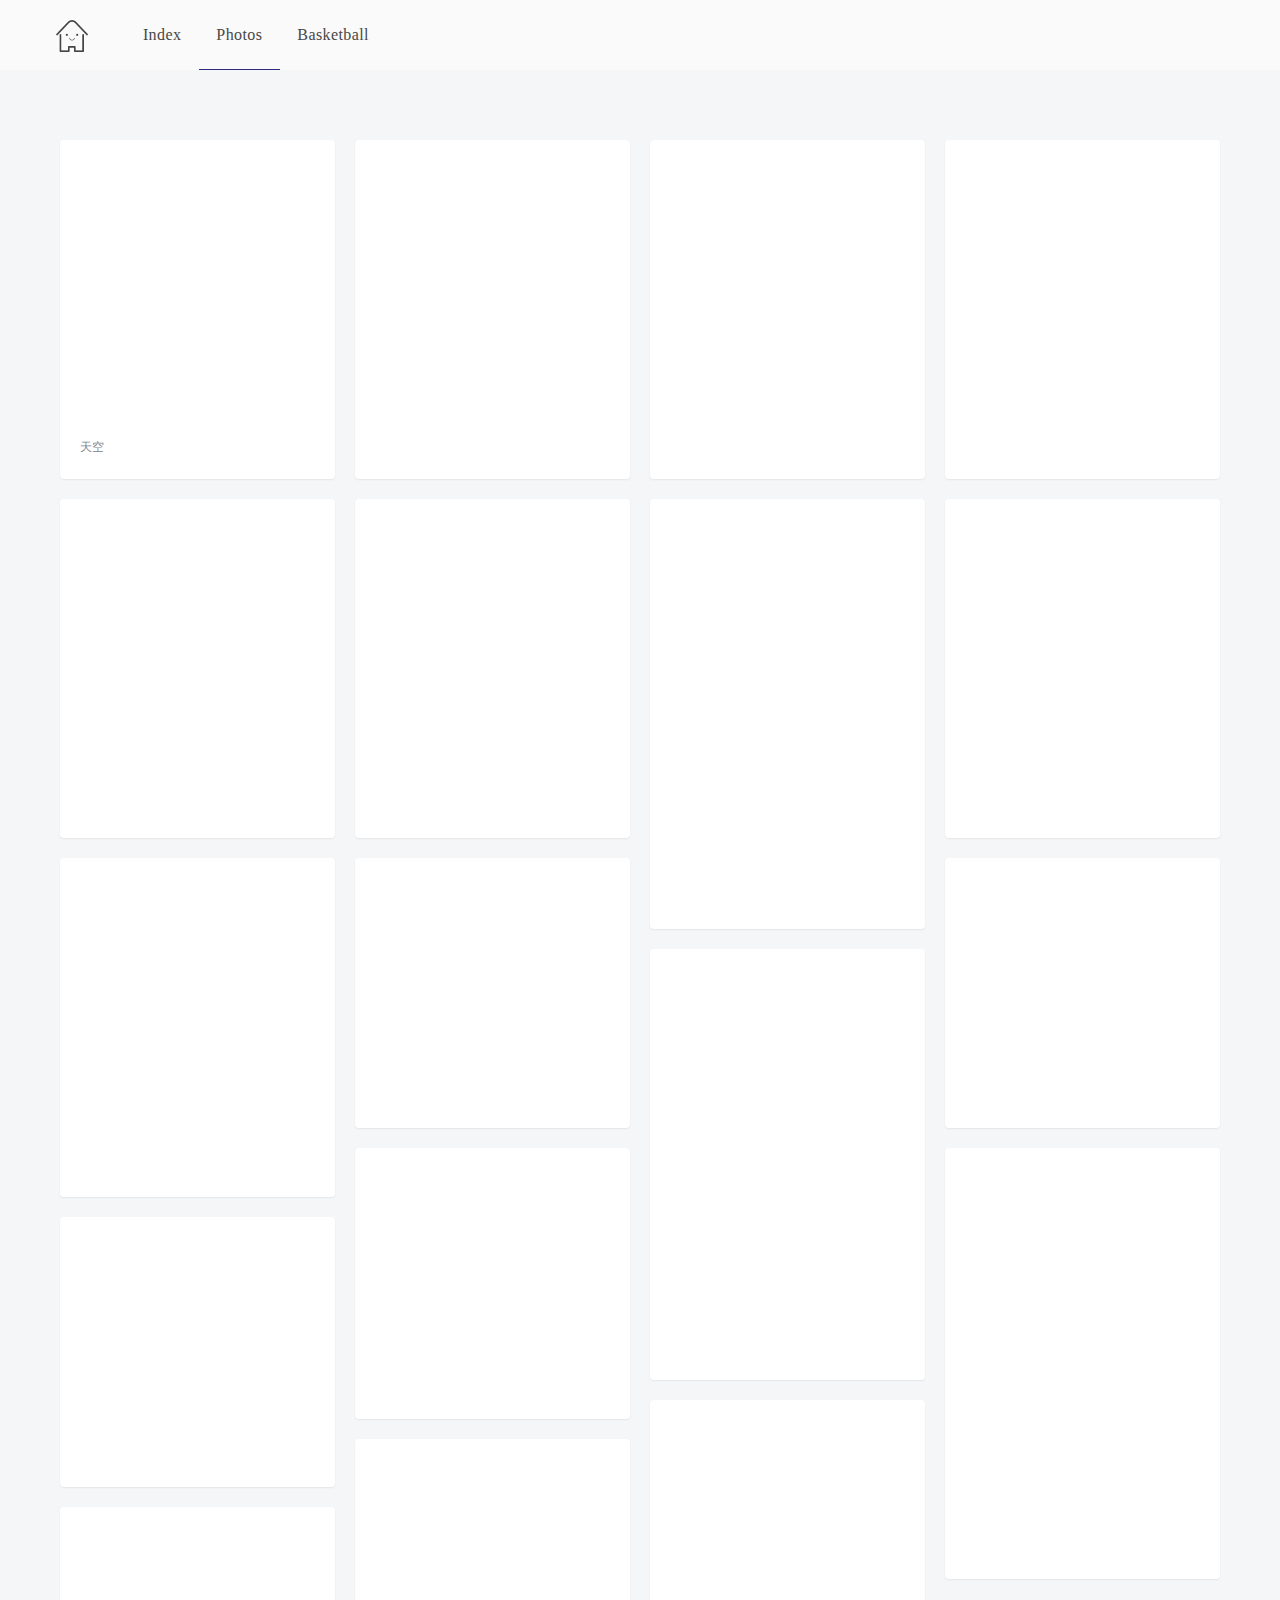
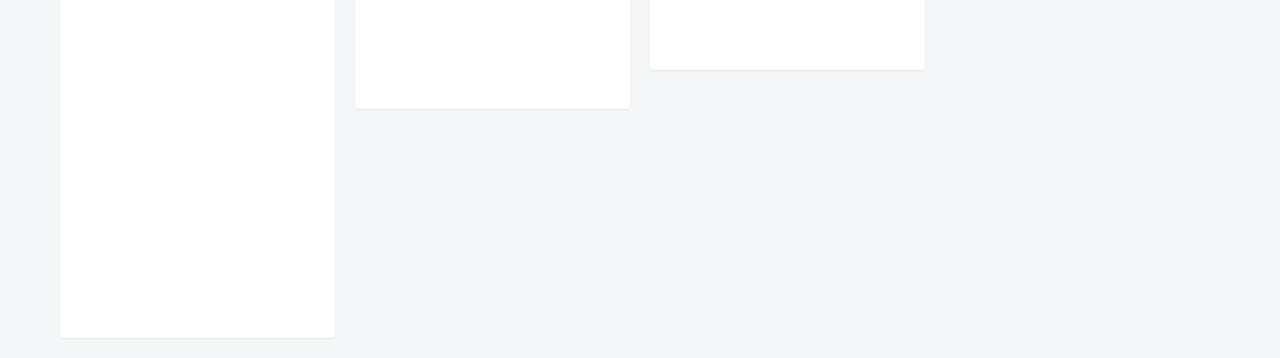
==== commit 9d231406: "更新导航文件" ====
--- a/page2.html
+++ b/page2.html
@@ -41,24 +41,24 @@
     <!--[if lt IE 9]>
 	<script src="js/respond.min.js"></script>
 	<![endif]-->
-	<!--页面预加载-->
-	<link rel="prerender" href="https://happyleo07.github.io/index.html" />
-	<link rel="prerender" href="https://happyleo07.github.io/page2.html" />
-	<link rel="prerender" href="https://happyleo07.github.io/page3.html" />
+    <!--页面预加载-->
+    <link rel="prerender" href="https://happyleo07.github.io/index.html" />
+    <link rel="prerender" href="https://happyleo07.github.io/page2.html" />
+    <link rel="prerender" href="https://happyleo07.github.io/page3.html" />
 </head>
 
 <body>
     <nav>
-        <ul class="nav ">
+        <!-- <ul class="nav ">
             <li>
                 <a style="margin-right: 20px;">
                     <img src="img/camera.png" alt="" width="32">
                 </a>
             </li>
             <li><a href="index.html">Index</a><i></i></li>
-            <li class="cur"><a href="#">Photos</a><i></i></li>
+            <li><a href="page2.html">Photos</a><i></i></li>
             <li><a href="page3.html">Basketball</a><i></i></li>
-        </ul>
+        </ul> -->
     </nav>
     <div id="fh5co-main">
         <div class="container">
--- a/sass/common.css
+++ b/sass/common.css
@@ -142,7 +142,6 @@
   margin: 0 3%;
   overflow: hidden;
 }
-
 nav ul li {
   float: left;
   height: 70px;
@@ -150,13 +149,7 @@
   position: relative;
   cursor: pointer;
 }
-
-.nav > li > a:hover {
-  text-decoration: none;
-  background-color: transparent !important;
-}
-
-.nav > li > a {
+nav ul li > a {
   display: block;
   padding: 0 18px;
   color: #474747;
@@ -170,15 +163,7 @@
   padding: 0 17.5px !important;
   font-family: "Tahoma";
 }
-@font-face {
-  .nav > li > a {
-    font-family: '方正品尚黑';
-    src: url(".../方正品尚黑.ttf");
-    /* IE9 Compat Modes */
-    src: url("../方正品尚黑.ttf") format("truetype");
-  }
-}
-.nav > li > i {
+nav ul li > i {
   display: block;
   margin: -1px auto 0;
   width: 0;
@@ -191,6 +176,12 @@
   -o-transition: all ease-out .2s;
 }
 
+.nav > li > a:hover {
+  text-decoration: none;
+  background-color: transparent !important;
+  color: #474747;
+}
+
 .nav > li:hover i,
 .nav > li.cur i {
   width: 100%;
@@ -208,4 +199,224 @@
   margin: 0 auto;
 }
 
+/*显示隐藏函数*/
+.block {
+  display: block;
+}
+
+.hidden {
+  display: none;
+}
+
+.item-1 {
+  width: 2em;
+}
+
+.item-2 {
+  width: 4em;
+}
+
+.item-3 {
+  width: 6em;
+}
+
+.item-1 {
+  width: 2em;
+}
+
+.item-2 {
+  width: 4em;
+}
+
+.span1, .span2, .span3, .span4, .span5, .span6, .span7, .span8, .span9, .span10, .span11, .span12 {
+  float: left;
+  margin-left: 10px;
+  margin-right: 10px;
+}
+
+.span1 {
+  width: 60px;
+}
+
+.span2 {
+  width: 140px;
+}
+
+.span3 {
+  width: 220px;
+}
+
+.span4 {
+  width: 300px;
+}
+
+.span5 {
+  width: 380px;
+}
+
+.span6 {
+  width: 460px;
+}
+
+.span7 {
+  width: 540px;
+}
+
+.span8 {
+  width: 620px;
+}
+
+.span9 {
+  width: 700px;
+}
+
+.span10 {
+  width: 780px;
+}
+
+.span11 {
+  width: 860px;
+}
+
+.span12 {
+  width: 940px;
+}
+
+.while-5 {
+  width: 25px;
+}
+
+.while-4 {
+  width: 24px;
+}
+
+.while-3 {
+  width: 23px;
+}
+
+.while-2 {
+  width: 22px;
+}
+
+.while-1 {
+  width: 21px;
+}
+
+.author-bro .photo-adam {
+  background: url("/images/avatars/adam.png") no-repeat;
+}
+.author-bro .photo-john {
+  background: url("/images/avatars/john.png") no-repeat;
+}
+.author-bro .photo-wynn {
+  background: url("/images/avatars/wynn.png") no-repeat;
+}
+.author-bro .photo-mason {
+  background: url("/images/avatars/mason.png") no-repeat;
+}
+.author-bro .photo-kuroir {
+  background: url("/images/avatars/kuroir.png") no-repeat;
+}
+
+.test {
+  content: just fuck!;
+}
+
+.test1 {
+  content: "ohoh";
+}
+
+.test {
+  text: ASA;
+  text: adsd;
+}
+
+.oot {
+  width: 50%;
+}
+
+.oor {
+  width: 12px;
+}
+
+.ood {
+  width: 13px;
+}
+
+.ood1 {
+  width: 13px;
+}
+
+.ood2 {
+  width: 8em;
+}
+
+.footer11 {
+  width: 8.3px;
+}
+
+.ood11 {
+  width: 1%;
+}
+
+.ood11 {
+  width: 5px;
+}
+
+.odd11 {
+  width: 0.8712376524;
+}
+
+.odd11 {
+  width: 5;
+}
+
+.odd11 {
+  border: 4px solid blue;
+}
+
+.ood1 {
+  margin: 1px 2px 4px 2px;
+}
+
+.ood1 {
+  background: blue, red, #abc, #edf;
+}
+
+.border {
+  border: 1px solid green, 2px dashed blue, 3px dotted red;
+}
+
+.botton {
+  position: relative;
+  left: 20px;
+  top: 30px;
+}
+
+.btn-drible {
+  color: #4b5998;
+  background: #171515;
+  border: 1px solid #55acee;
+}
+
+.btn-dribble {
+  color: #ea4c89;
+}
+
+.btn-facebook {
+  color: #4b5998;
+}
+
+.btn-github {
+  color: #171515;
+}
+
+.btn-google {
+  color: #db4437;
+}
+
+.btn-twitter {
+  color: #55acee;
+}
+
 /*# sourceMappingURL=common.css.map */
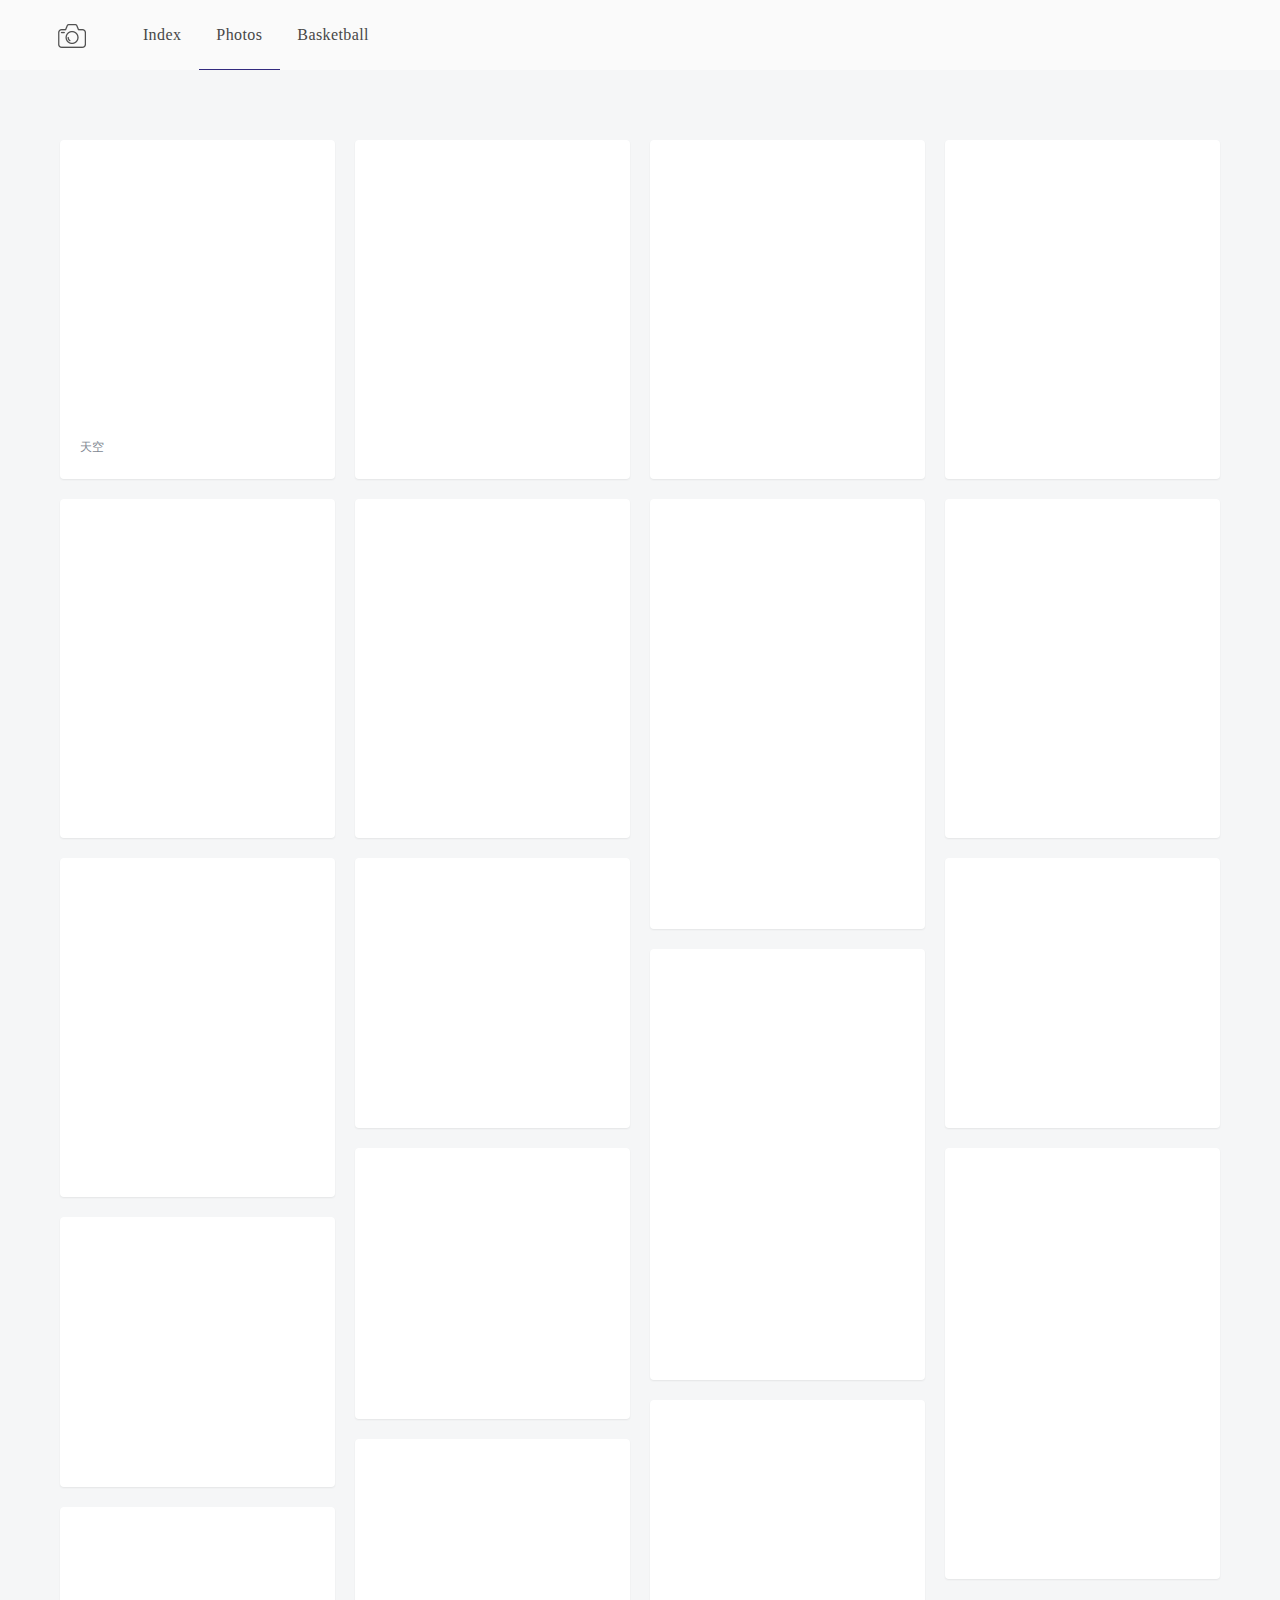
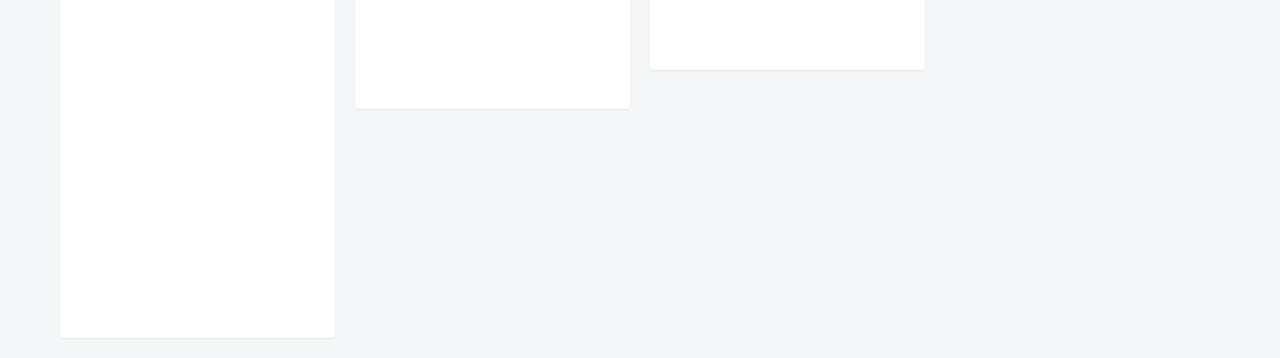
==== commit 74c0e7fd: "更新导航文件js" ====
--- a/page2.html
+++ b/page2.html
@@ -49,16 +49,13 @@
 
 <body>
     <nav>
-        <!-- <ul class="nav ">
+        <ul class="nav ">
             <li>
                 <a style="margin-right: 20px;">
                     <img src="img/camera.png" alt="" width="32">
                 </a>
             </li>
-            <li><a href="index.html">Index</a><i></i></li>
-            <li><a href="page2.html">Photos</a><i></i></li>
-            <li><a href="page3.html">Basketball</a><i></i></li>
-        </ul> -->
+        </ul>
     </nav>
     <div id="fh5co-main">
         <div class="container">
